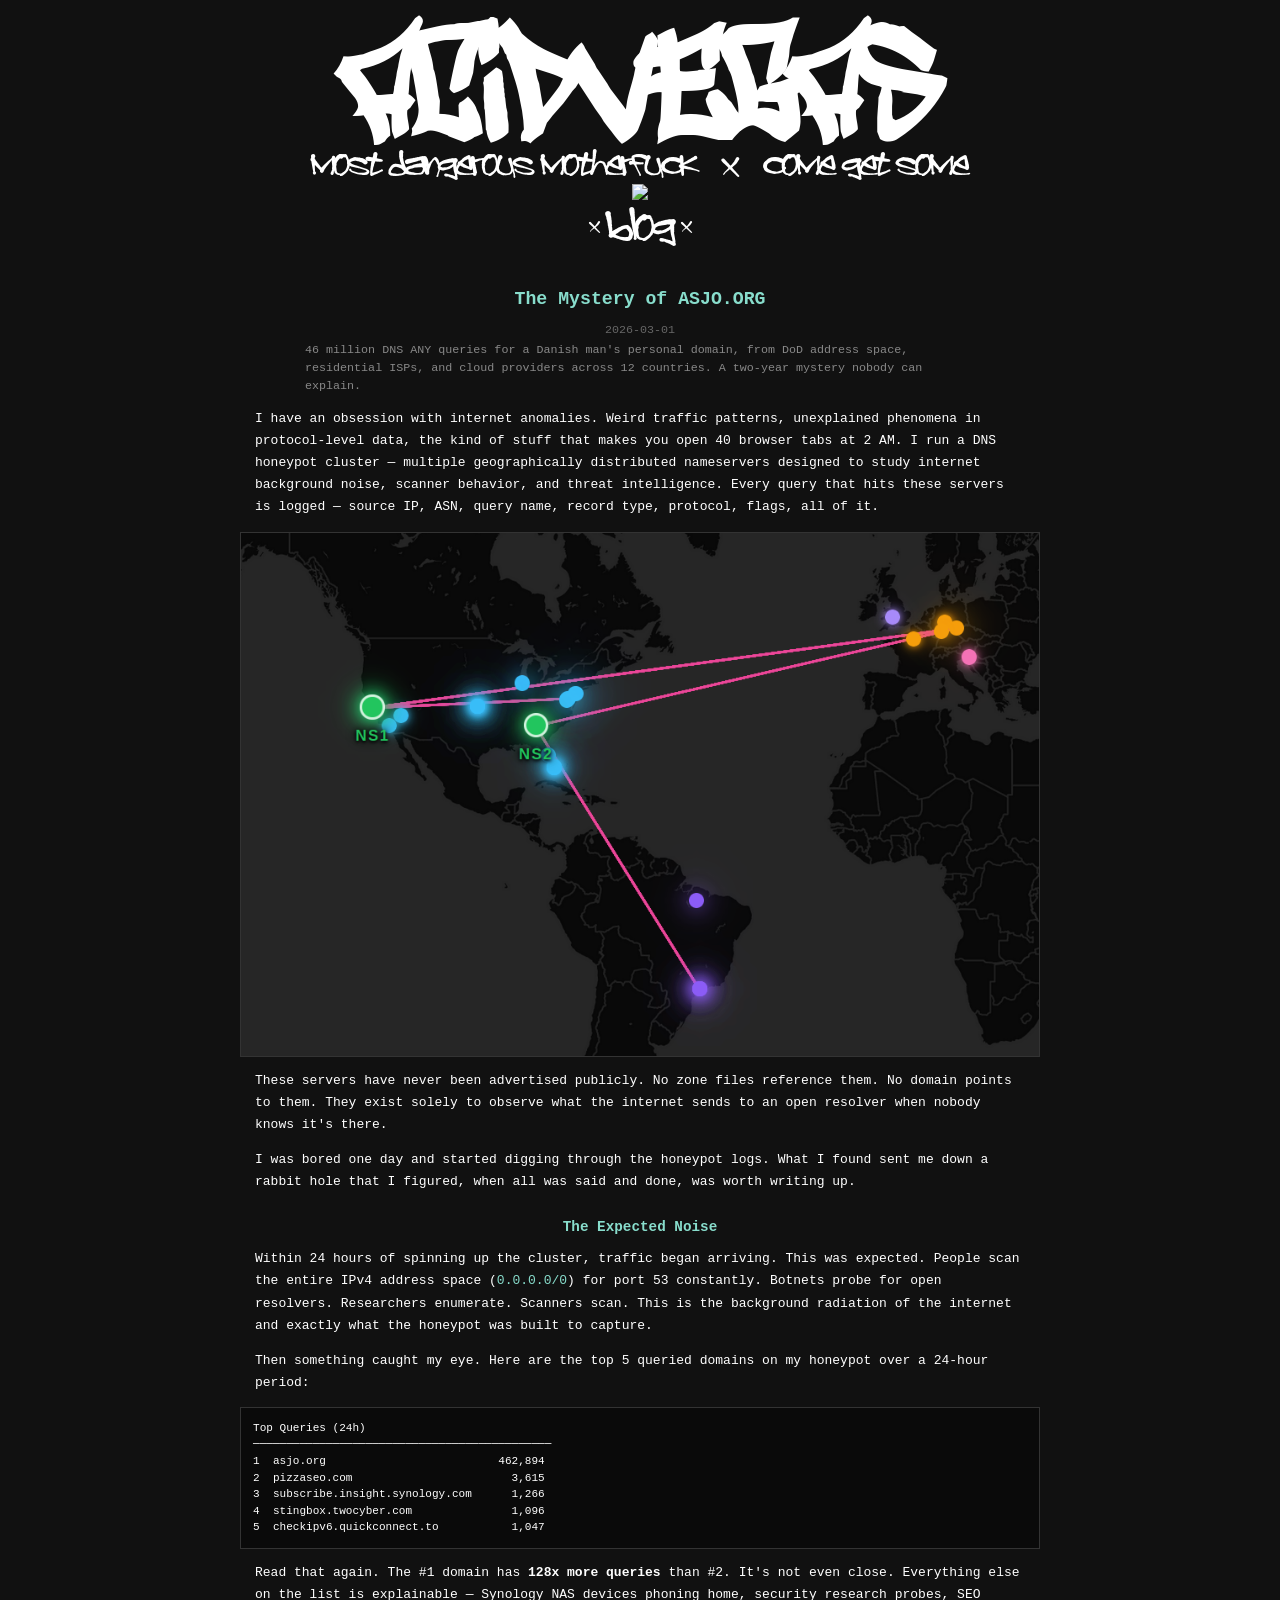
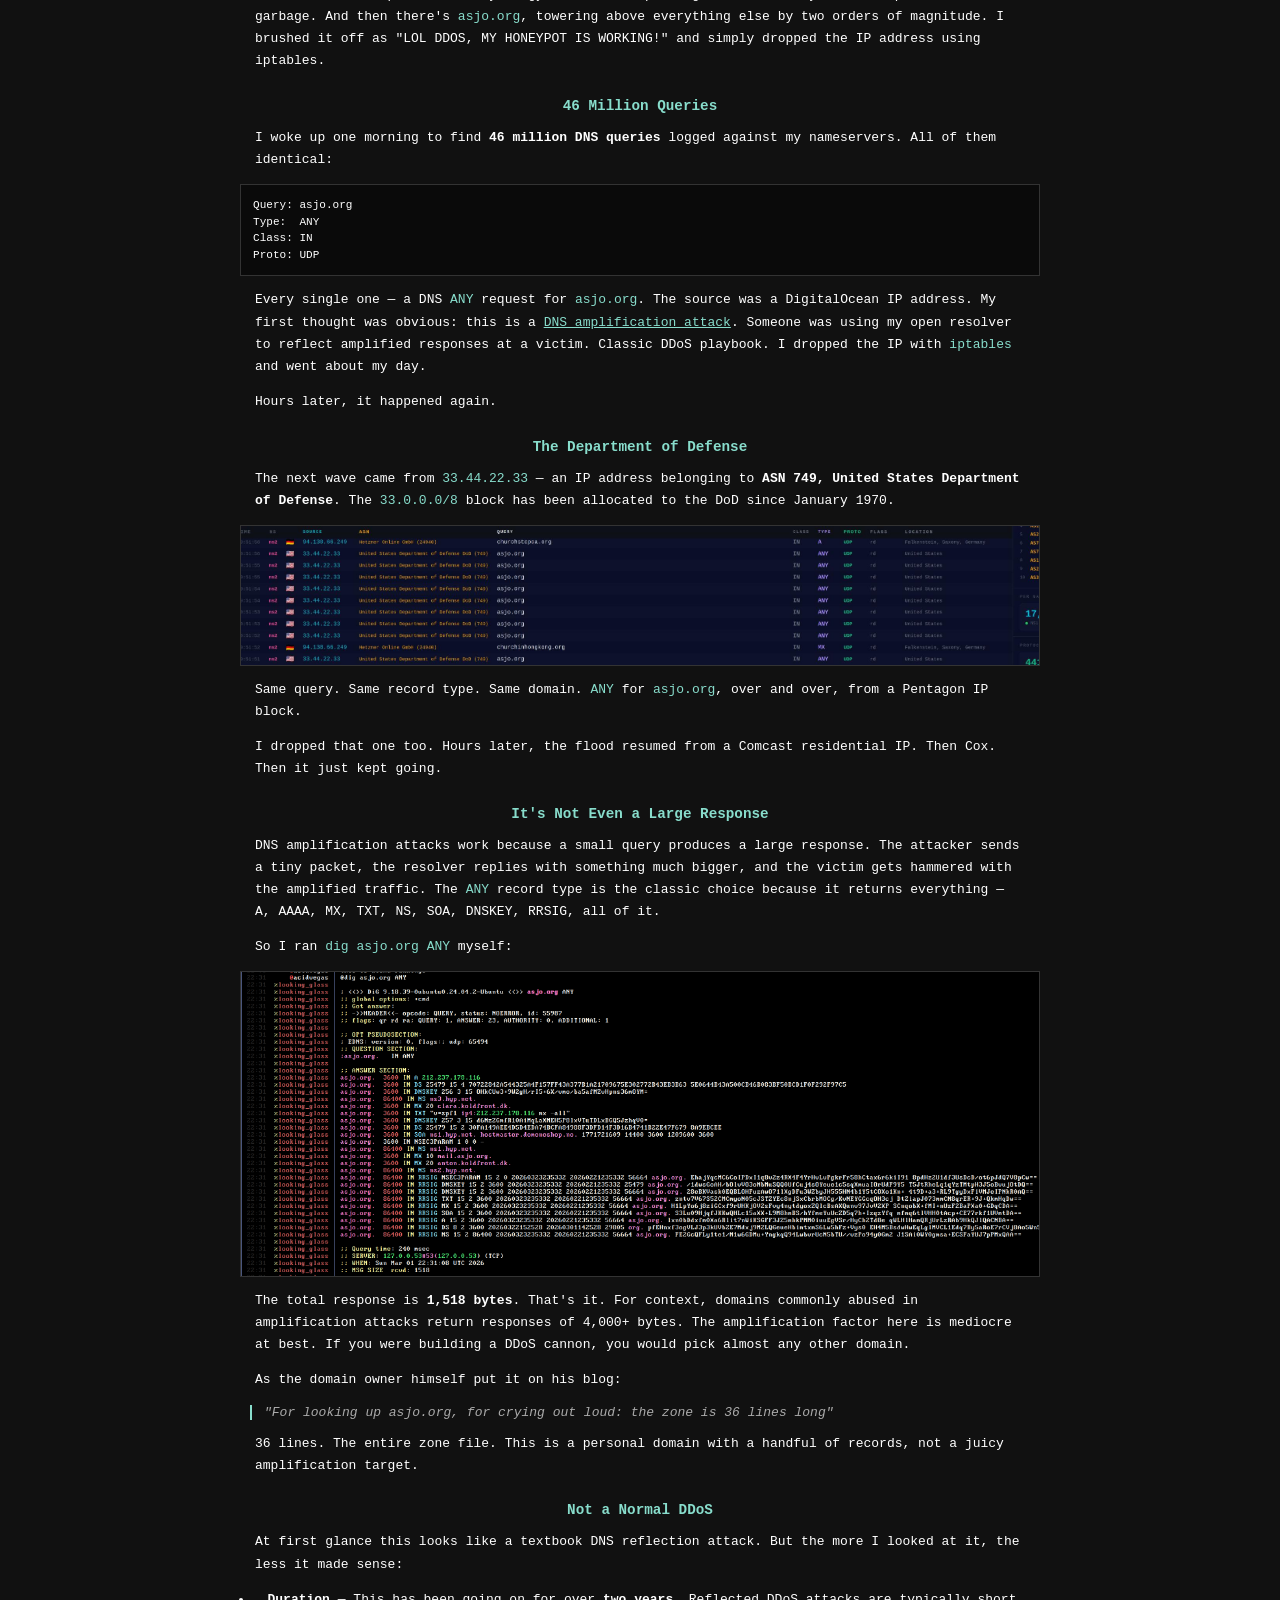
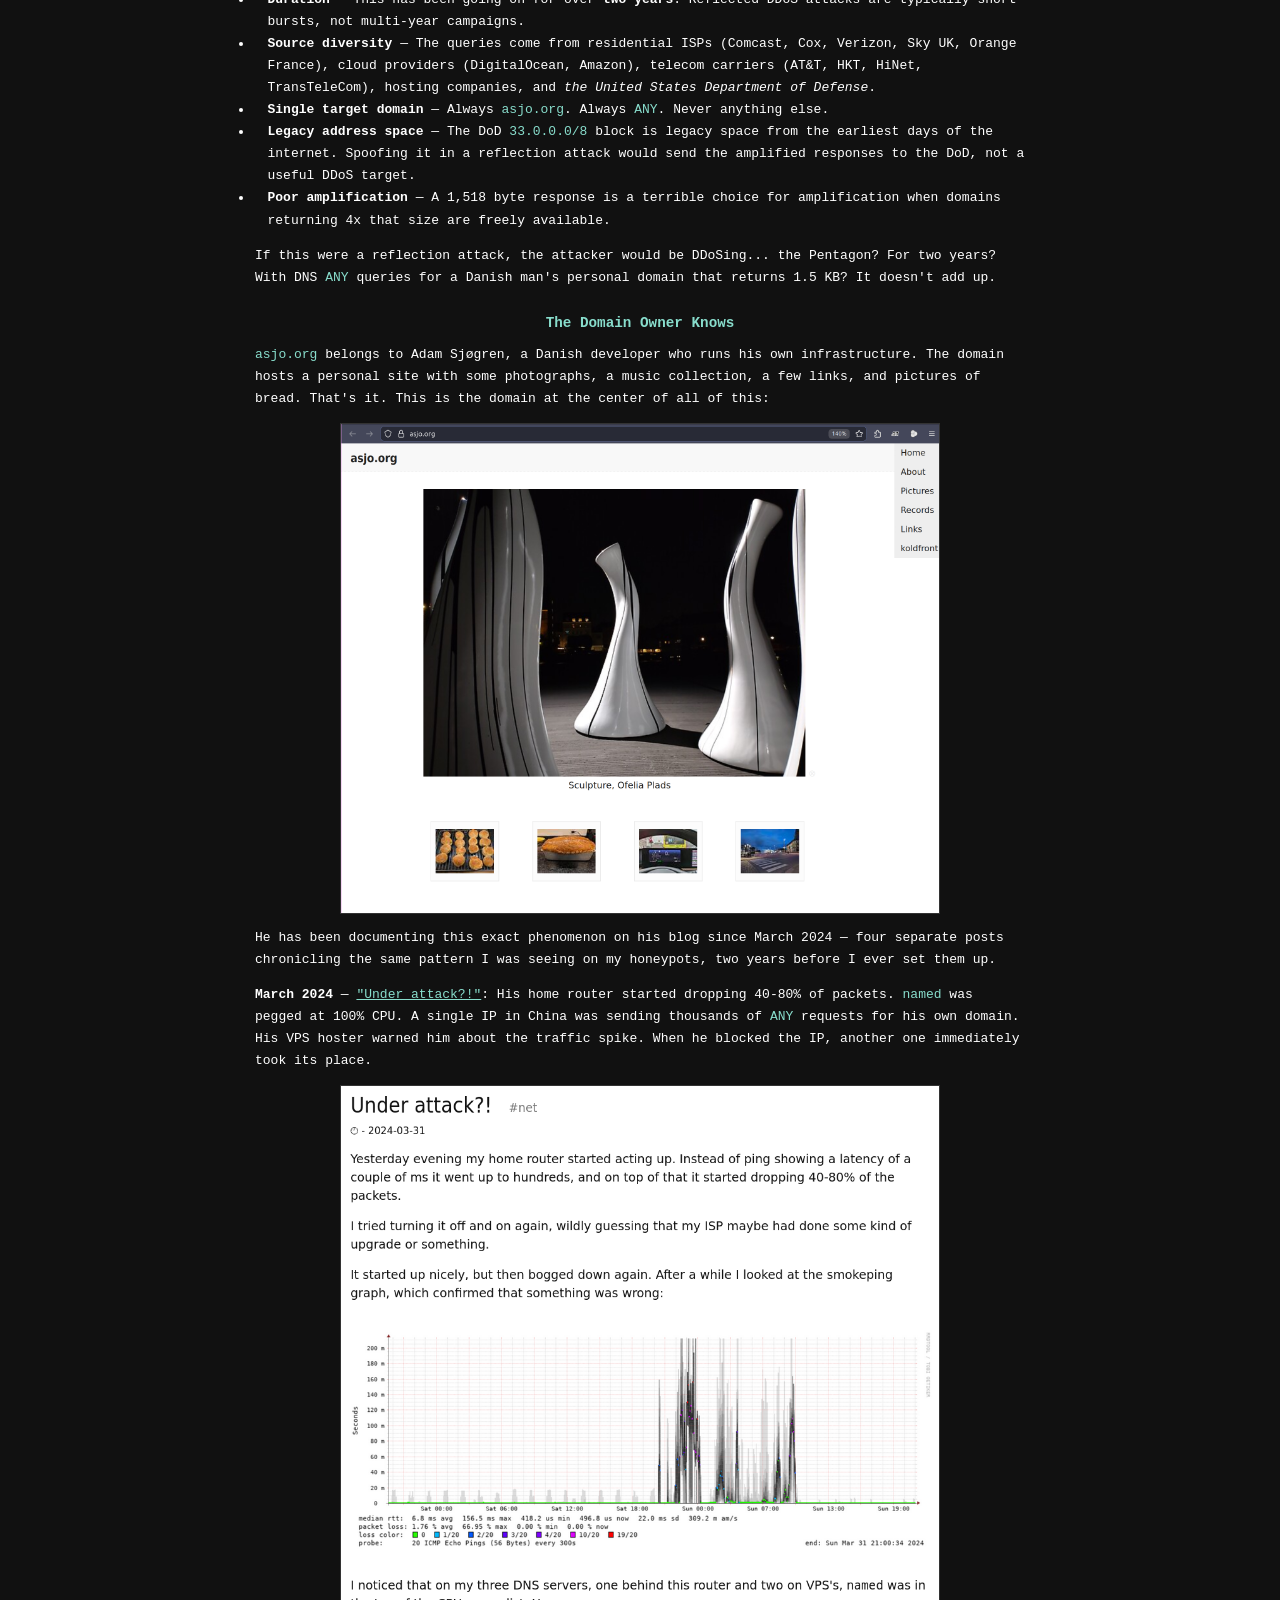
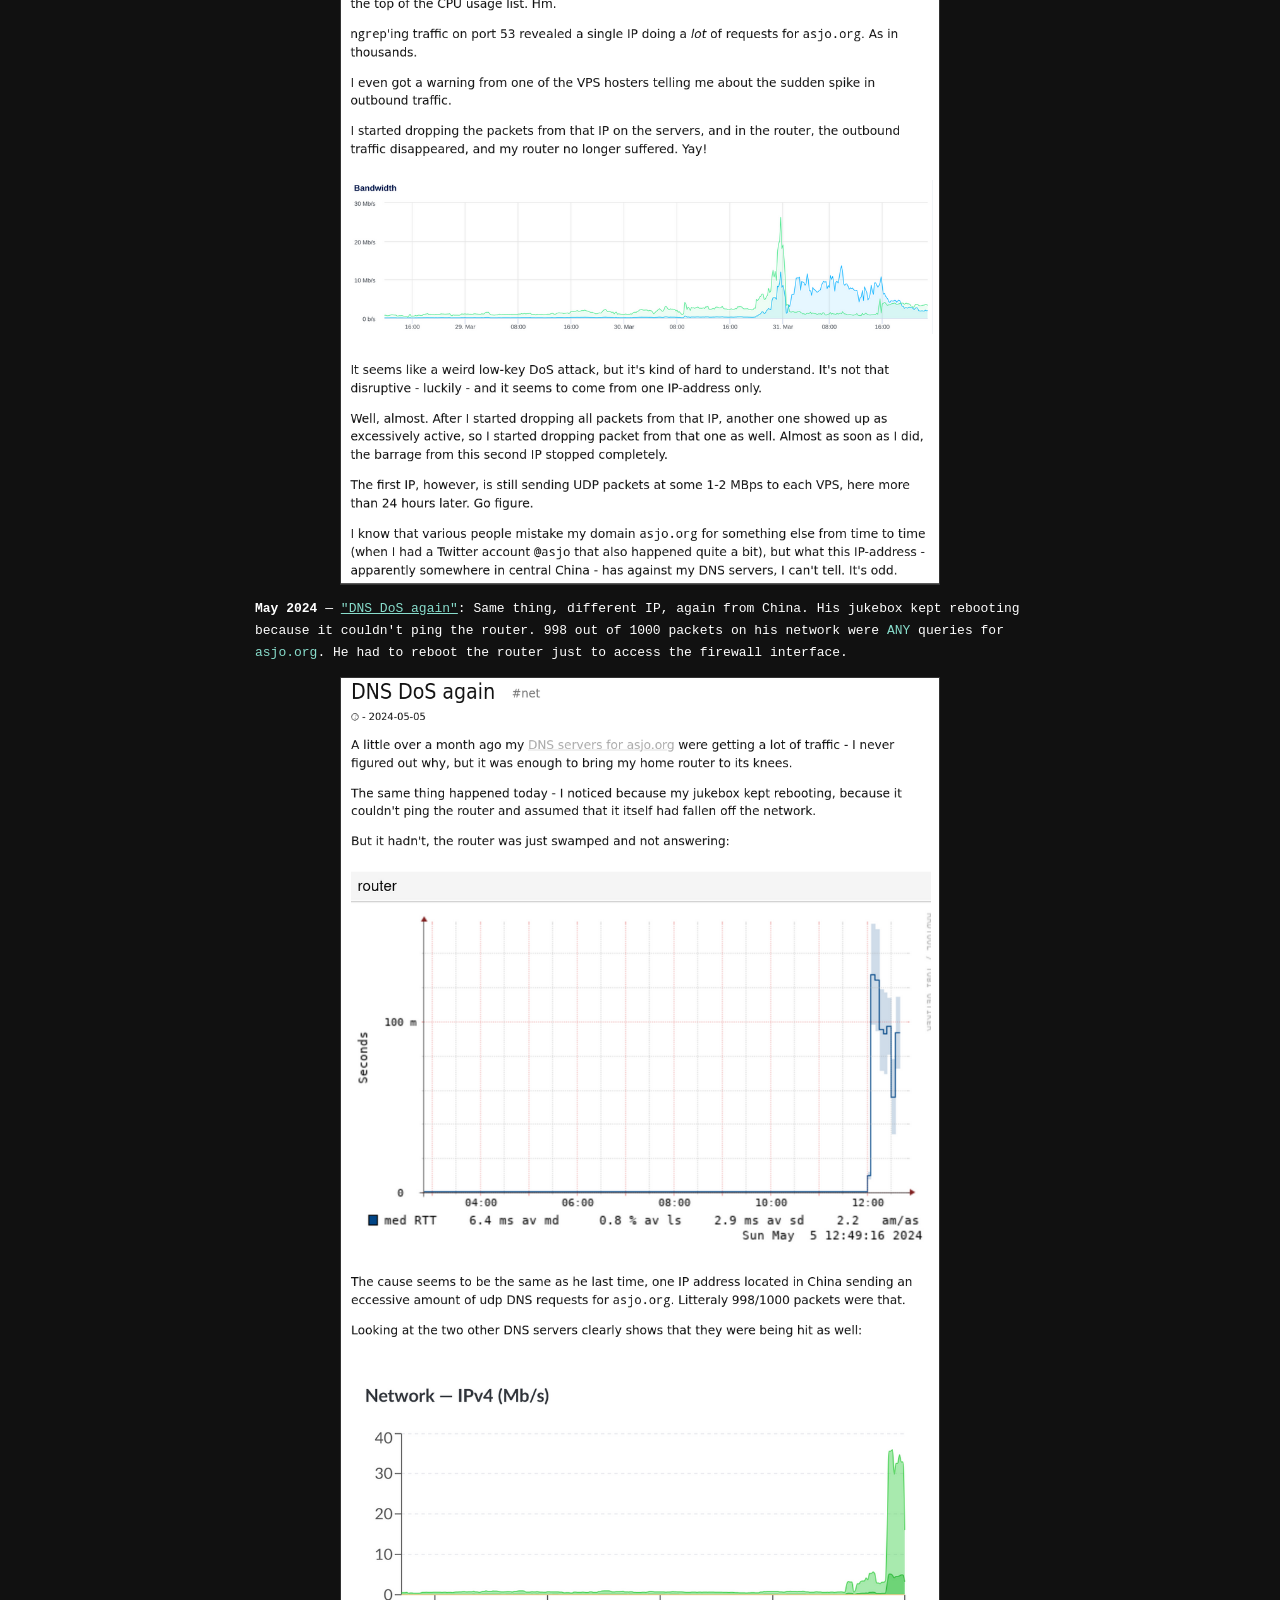
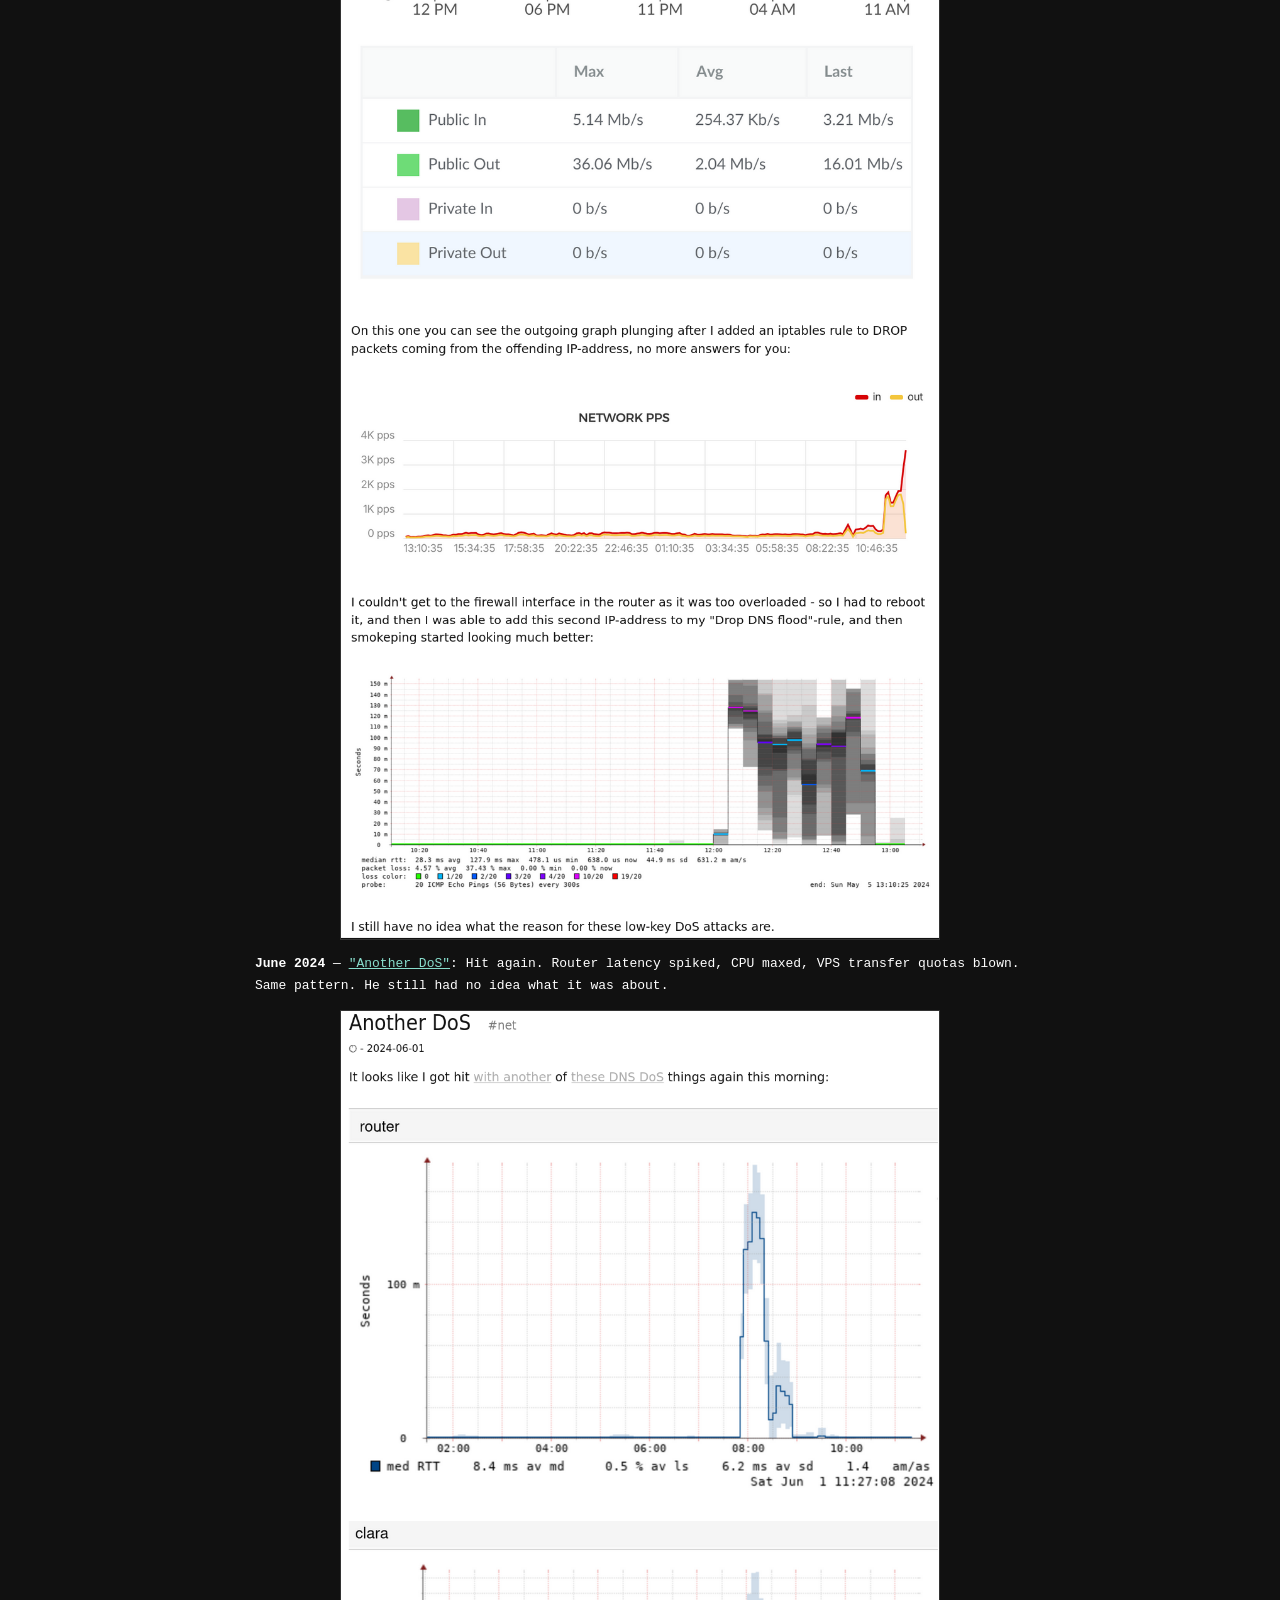
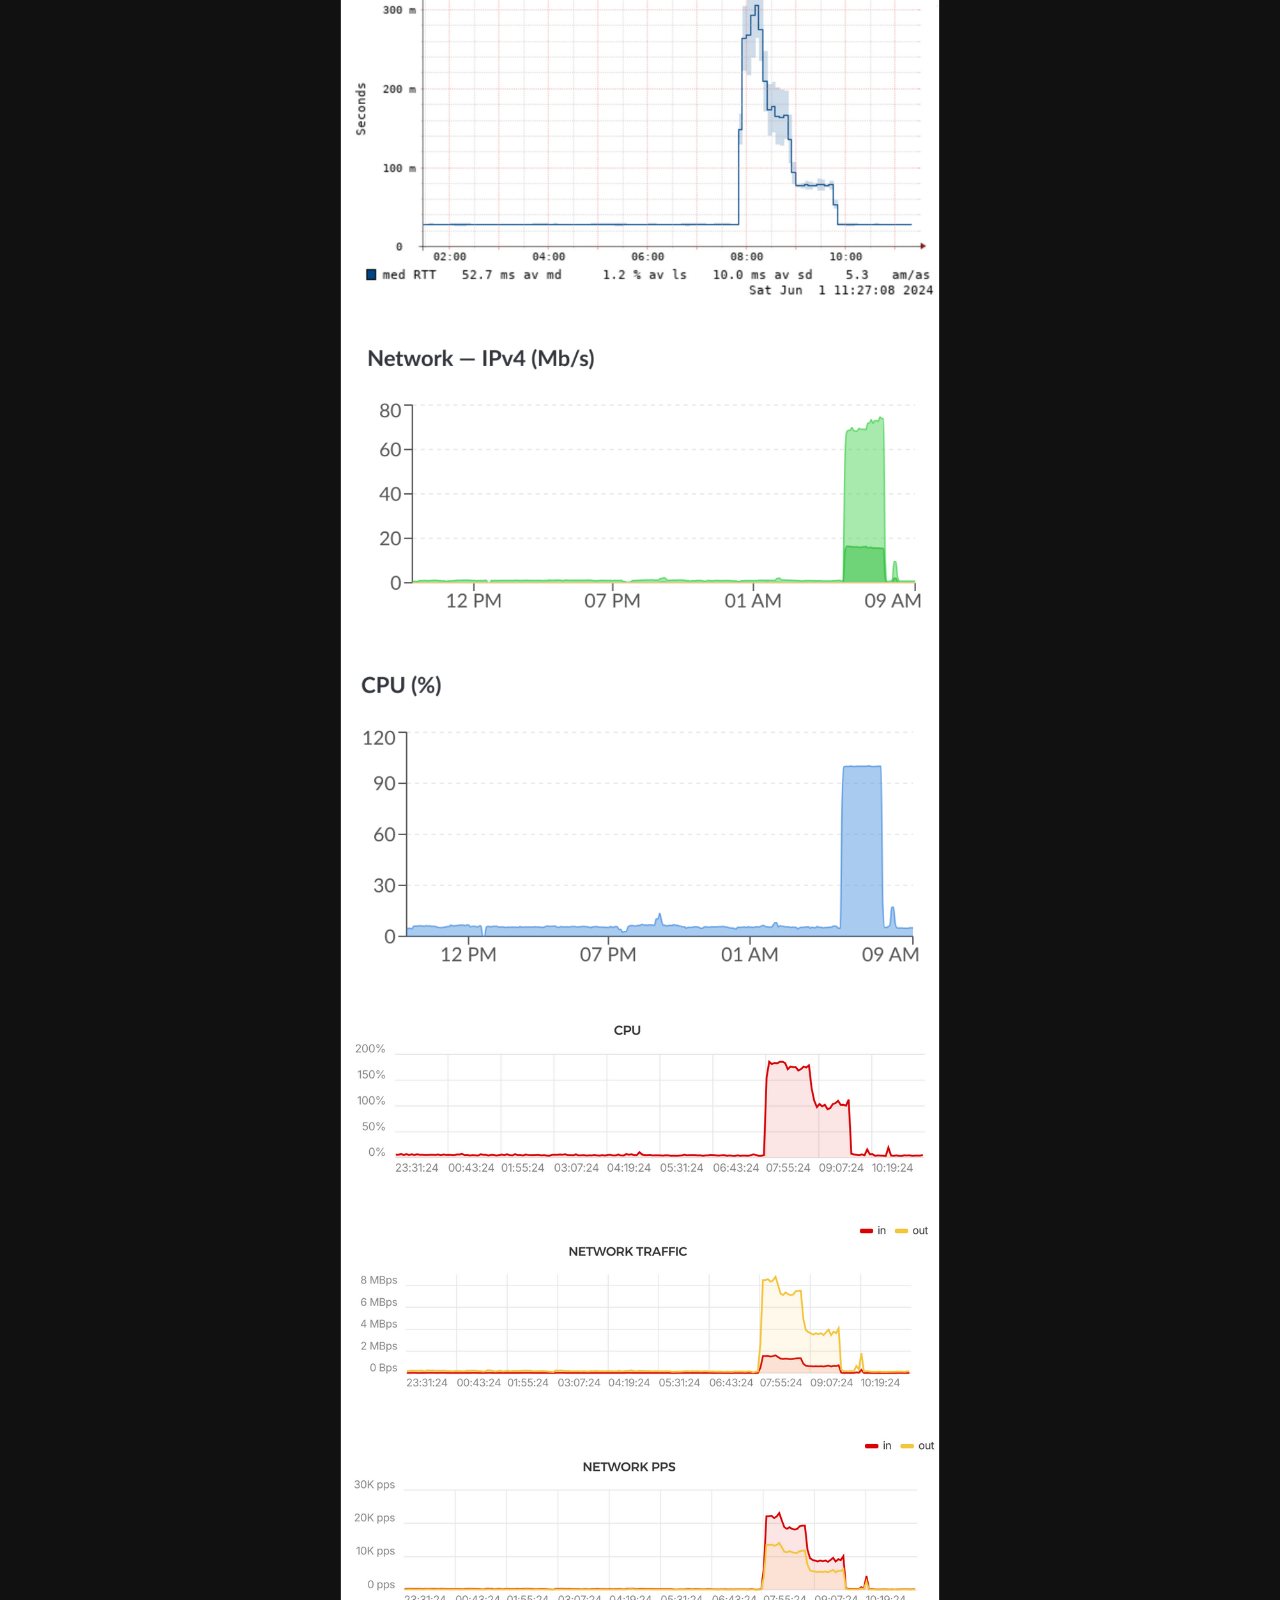
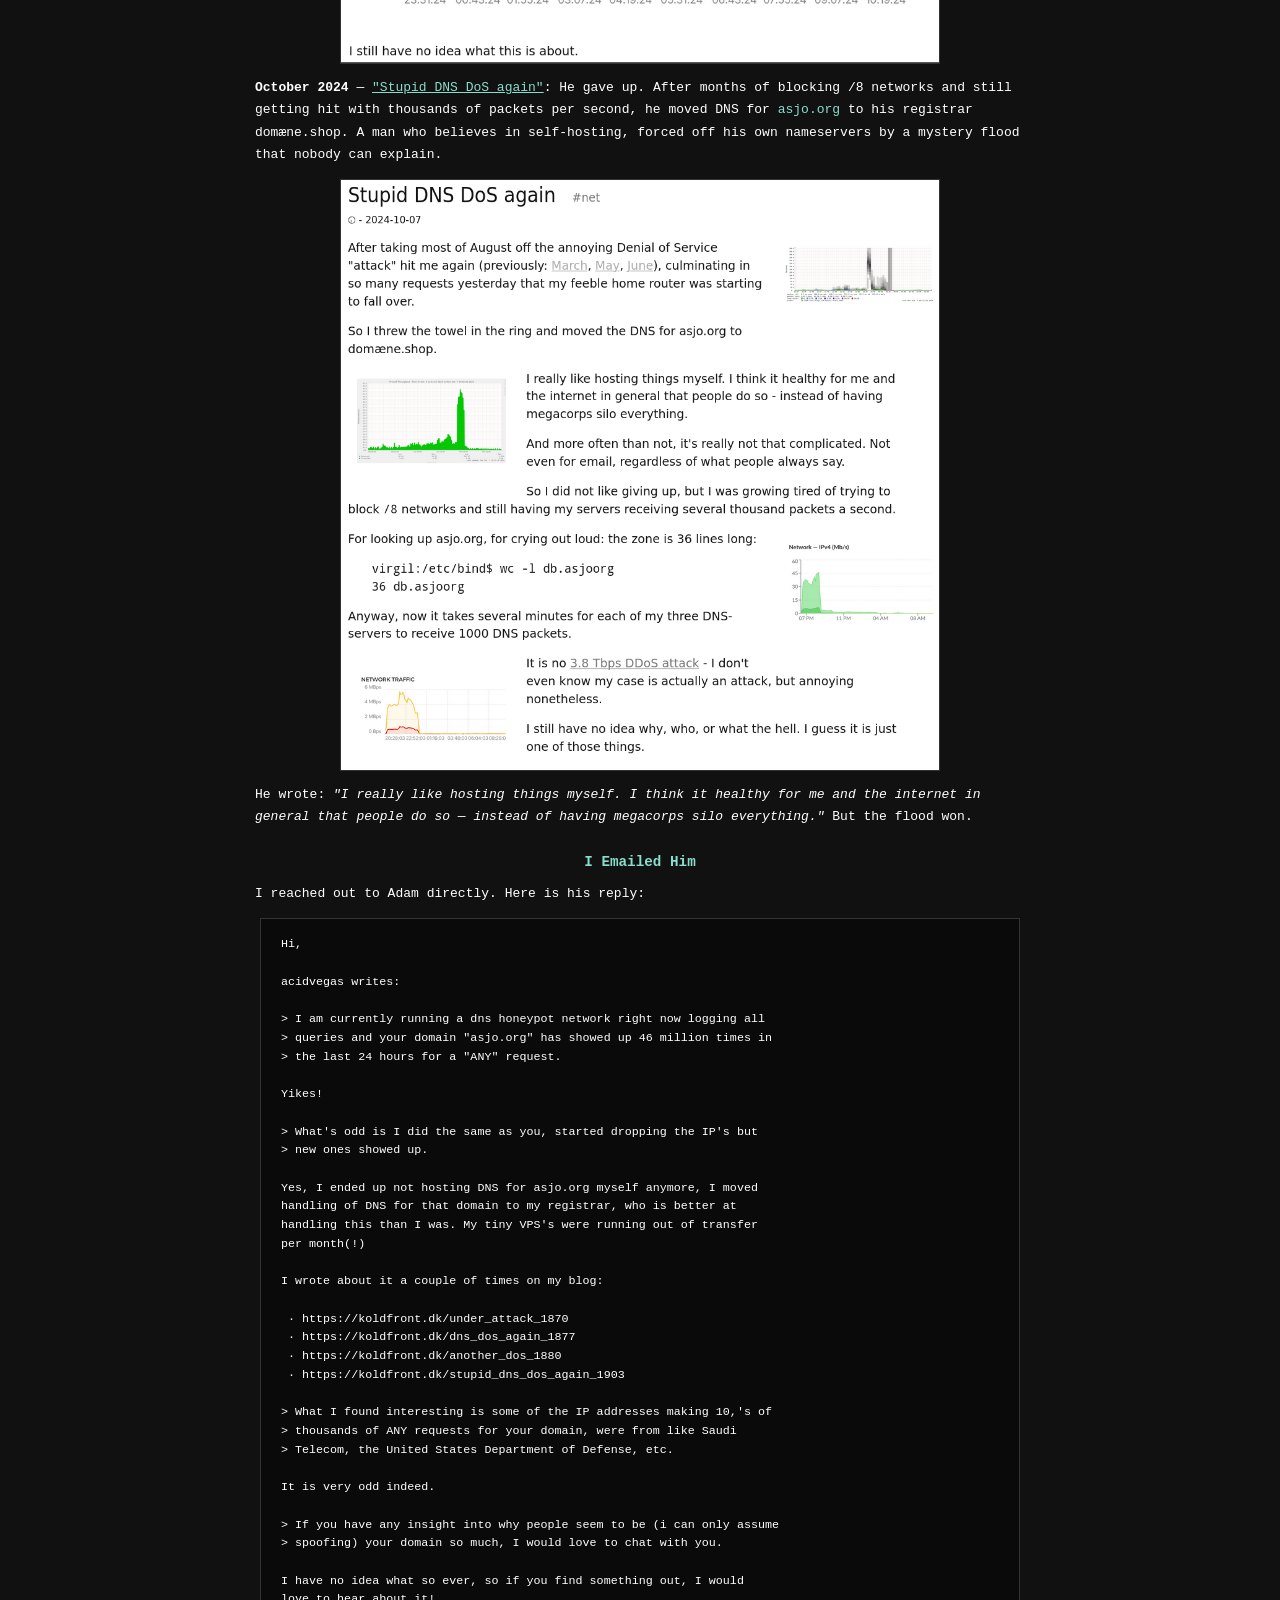
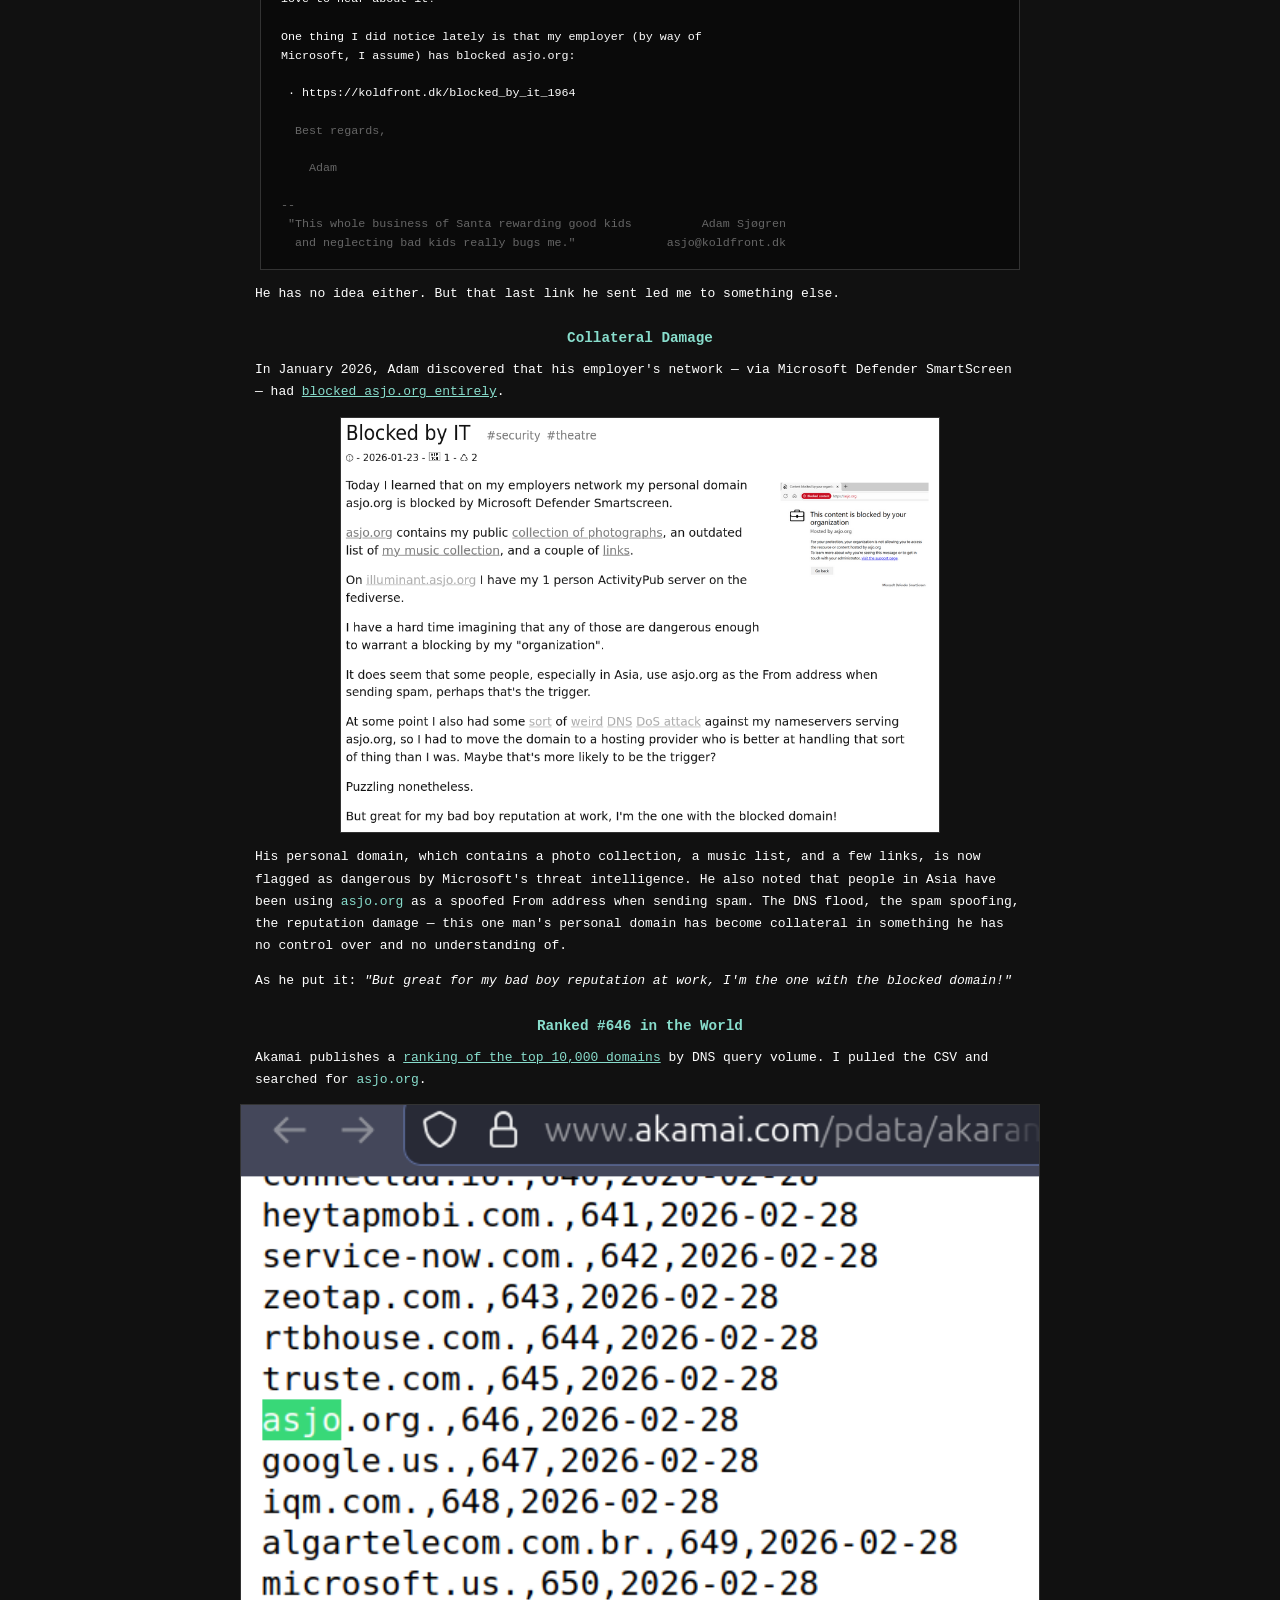
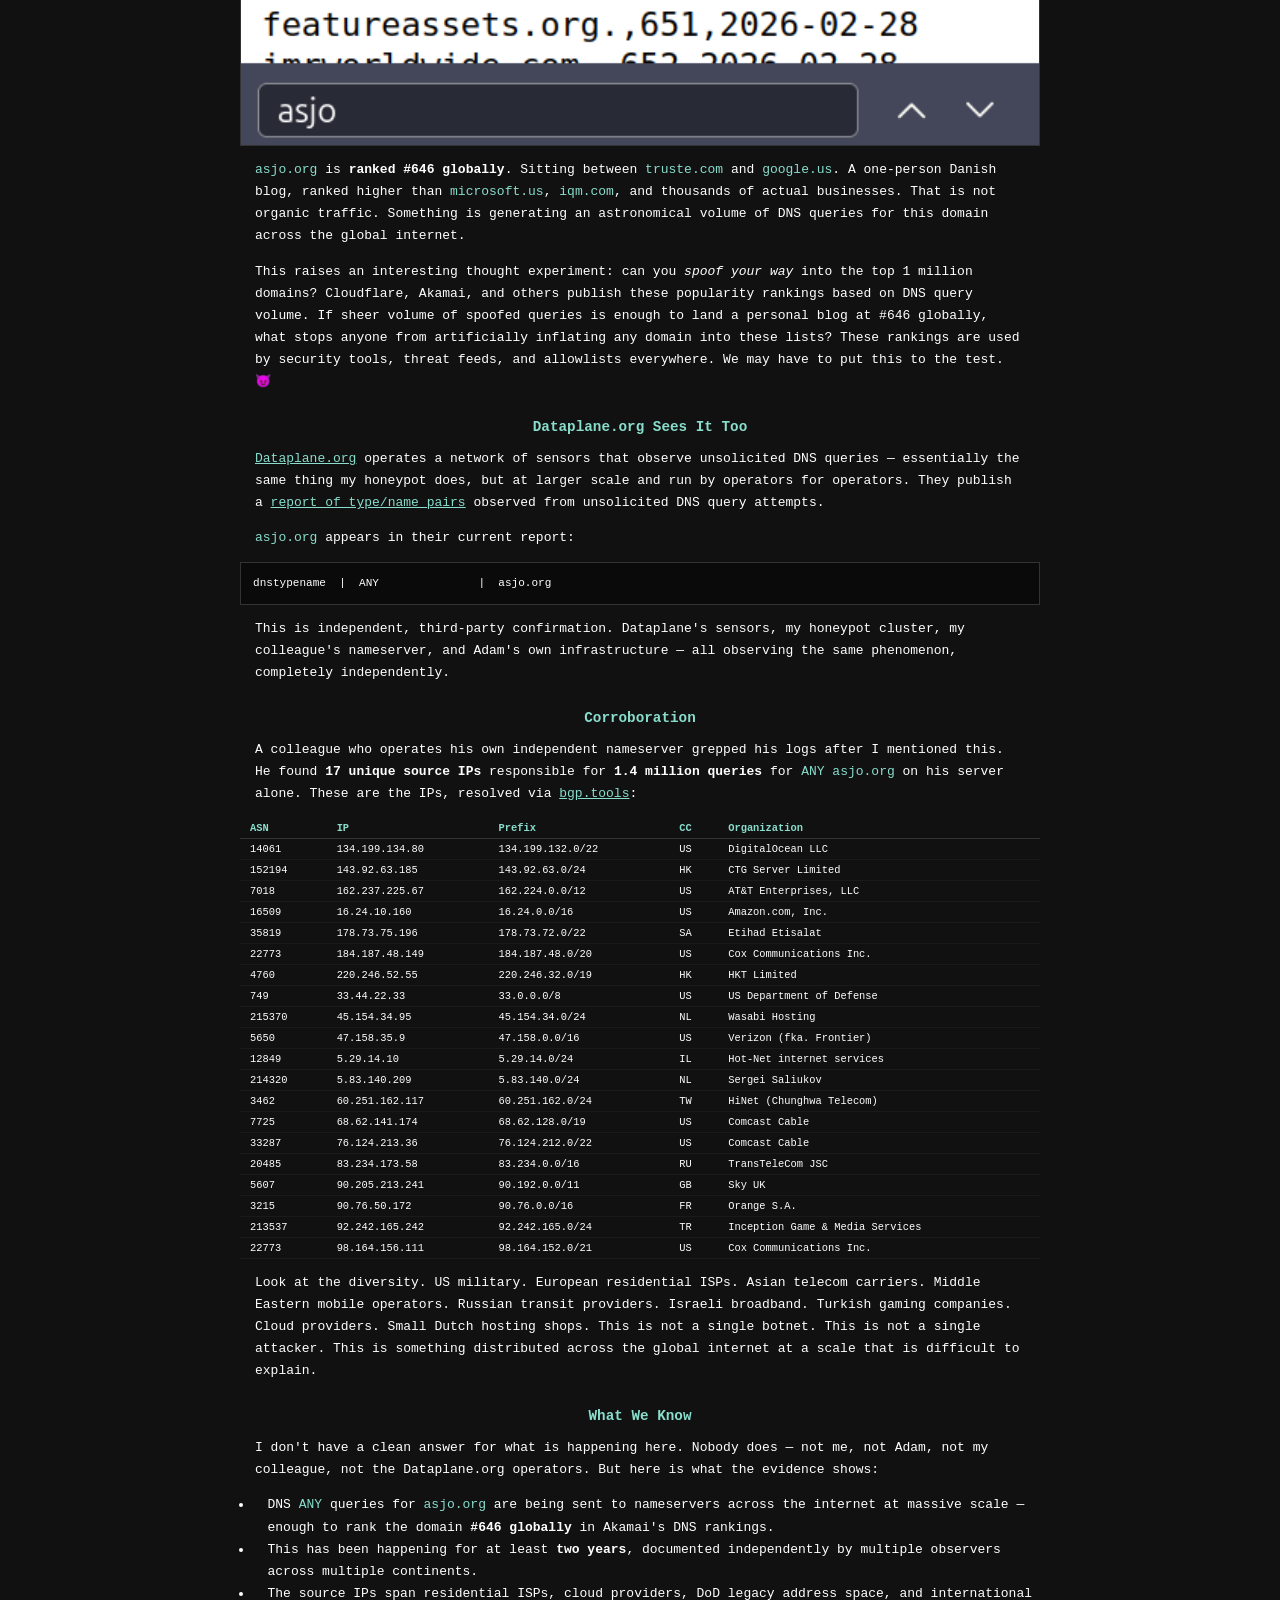
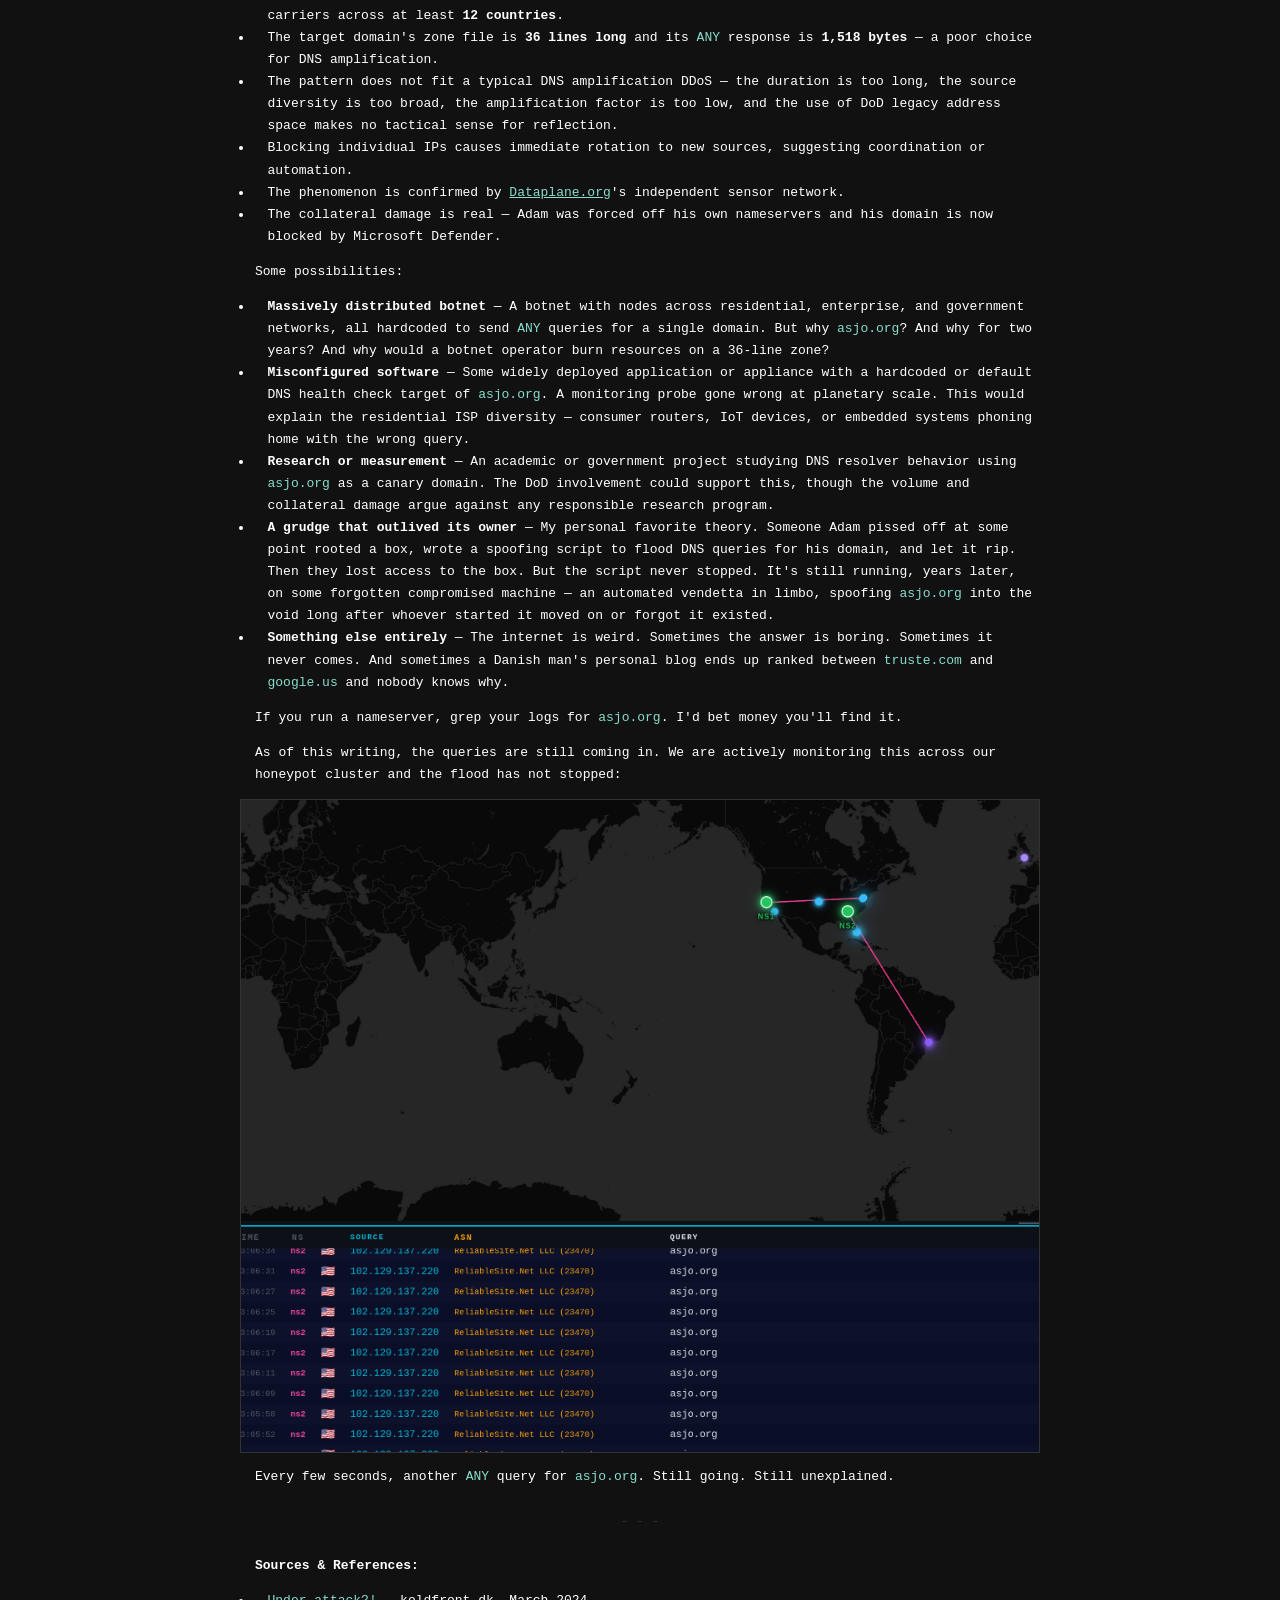
==== blog/the-mystery-of-asjo-org/index.html @ 224916fc "Initial commit" ====
<!doctype html>
<html lang="en">
<meta charset="utf-8">
<link rel="stylesheet" href="../../style.css">
<meta name="viewport" content="width=device-width, initial-scale=1.0">
<meta name="description" content="46 million DNS ANY queries for a Danish man's personal domain, from DoD address space, residential ISPs, and cloud providers across 12 countries. A two-year mystery nobody can explain.">
<meta name="author" content="acidvegas">
<meta name="keywords" content="dns, spoofing, ddos, scanning, honeypot, threat intelligence, asjo.org, dns amplification, department of defense">
<meta property="og:title" content="The Mystery of ASJO.ORG">
<meta property="og:description" content="46 million DNS ANY queries for a Danish man's personal domain, from DoD address space, residential ISPs, and cloud providers across 12 countries.">
<meta property="og:type" content="article">
<meta property="og:url" content="https://acid.vegas/blog/the-mystery-of-asjo-org/">
<meta property="article:published_time" content="2026-03-01">
<meta property="article:tag" content="dns">
<meta property="article:tag" content="spoofing">
<meta property="article:tag" content="ddos">
<meta property="article:tag" content="scanning">
<meta name="twitter:card" content="summary_large_image">
<meta name="twitter:title" content="The Mystery of ASJO.ORG">
<meta name="twitter:description" content="46 million DNS ANY queries for a Danish man's personal domain, from DoD address space, residential ISPs, and cloud providers across 12 countries.">
<meta property="og:image" content="https://acid.vegas/blog/the-mystery-of-asjo-org/header.png">
<meta name="twitter:image" content="https://acid.vegas/blog/the-mystery-of-asjo-org/header.png">
<link rel="alternate" type="application/rss+xml" title="acidvegas blog" href="/blog/feed.xml">
<title>acidvegas x blog - the mystery of asjo.org</title>
<style>
	h1{color:#8dc;font-size:1.4em;margin-top:2em;padding:0 15px;}
	h2{color:#8dc;font-size:1.1em;margin-top:1.8em;padding:0 15px;}
	p,li{line-height:1.7;max-width:800px;margin-left:auto;margin-right:auto;text-align:left;padding-left:15px;padding-right:15px;box-sizing:border-box;}
	ul,ol{max-width:800px;margin-left:auto;margin-right:auto;text-align:left;padding-right:15px;}
	pre{background-color:#0a0a0a;border:1px solid #333;padding:12px;overflow-x:auto;max-width:800px;margin:1em auto;text-align:left;font-size:0.85em;line-height:1.5;box-sizing:border-box;}
	code{color:#8dc;}
	img.screenshot{max-width:800px;width:100%;margin:1em auto;display:block;border:1px solid #333;box-sizing:border-box;}
	img.blog-screenshot{max-width:600px;width:100%;margin:1em auto;display:block;border:1px solid #333;box-sizing:border-box;}
	.date{color:#666;font-size:0.9em;}
	.separator{color:#333;margin:2em 0;}
	blockquote{border-left:2px solid #8dc;padding-left:12px;padding-right:15px;color:#aaa;max-width:780px;margin:1em auto;text-align:left;font-style:italic;box-sizing:border-box;}
	.table-wrap{overflow-x:auto;max-width:100%;margin:1em auto;-webkit-overflow-scrolling:touch;}
	table.ips{border-collapse:collapse;font-size:0.8em;max-width:800px;margin:0 auto;text-align:left;width:100%;}
	table.ips th{color:#8dc;text-align:left;padding:4px 10px;border-bottom:1px solid #333;white-space:nowrap;}
	table.ips td{padding:4px 10px;border-bottom:1px solid #1a1a1a;white-space:nowrap;}
	.email{background-color:#0a0a0a;border:1px solid #333;padding:16px 20px;max-width:760px;margin:1em auto;text-align:left;font-size:0.9em;line-height:1.6;white-space:pre-wrap;word-wrap:break-word;box-sizing:border-box;}
	.email .sig{color:#666;}
	.tags{max-width:800px;margin:1.5em auto;text-align:left;padding:0 15px;box-sizing:border-box;}
	.tags a{display:inline-block;background:#1a1a1a;border:1px solid #333;padding:3px 10px;margin:3px 4px 3px 0;font-size:0.85em;text-decoration:none;color:#8dc;}
	.tags a:hover{border-color:#8dc;}
	@media(max-width:600px){
		h1{font-size:1.2em;padding:0 10px;}
		h2{font-size:1em;padding:0 10px;}
		p,li{padding-left:10px;padding-right:10px;font-size:0.9em;}
		ul,ol{padding-right:10px;}
		pre{font-size:0.75em;padding:8px;margin:1em 5px;}
		blockquote{margin:1em 10px;padding-right:10px;}
		table.ips{font-size:0.7em;}
		table.ips th,table.ips td{padding:3px 6px;}
		.email{padding:12px;font-size:0.8em;margin:1em 5px;}
		.tags{padding:0 10px;}
		img.screenshot,img.blog-screenshot{margin:0.5em 0;}
	}
</style>
<center>
<br><a href="/"><img src="../../i/acidvegas.png" alt="acidvegas"></a>
<br><img src="../../i/mostdangerous.png">
<br><a href="../../hardcore.wav"><img src="../../i/crowdkill.gif"></a>
<table>
	<tr>
		<td><img src="../../i/x.png"></td>
		<td><a href="/blog/"><img src="../../i/blog.png"></a></td>
		<td><img src="../../i/x.png"></td>
	</tr>
</table>

<h1>The Mystery of ASJO.ORG</h1>
<span class="date">2026-03-01</span>
<p style="color:#888;font-size:0.9em;max-width:700px;margin:0.5em auto;line-height:1.5;padding:0 15px;box-sizing:border-box;">46 million DNS ANY queries for a Danish man's personal domain, from DoD address space, residential ISPs, and cloud providers across 12 countries. A two-year mystery nobody can explain.</p>

<p>I have an obsession with internet anomalies. Weird traffic patterns, unexplained phenomena in protocol-level data, the kind of stuff that makes you open 40 browser tabs at 2 AM. I run a DNS honeypot cluster &mdash; multiple geographically distributed nameservers designed to study internet background noise, scanner behavior, and threat intelligence. Every query that hits these servers is logged &mdash; source IP, ASN, query name, record type, protocol, flags, all of it.</p>

<img class="screenshot" src="header.png" alt="DNS honeypot cluster map showing global query sources hitting nameservers">

<p>These servers have never been advertised publicly. No zone files reference them. No domain points to them. They exist solely to observe what the internet sends to an open resolver when nobody knows it's there.</p>

<p>I was bored one day and started digging through the honeypot logs. What I found sent me down a rabbit hole that I figured, when all was said and done, was worth writing up.</p>

<h2>The Expected Noise</h2>

<p>Within 24 hours of spinning up the cluster, traffic began arriving. This was expected. People scan the entire IPv4 address space (<code>0.0.0.0/0</code>) for port 53 constantly. Botnets probe for open resolvers. Researchers enumerate. Scanners scan. This is the background radiation of the internet and exactly what the honeypot was built to capture.</p>

<p>Then something caught my eye. Here are the top 5 queried domains on my honeypot over a 24-hour period:</p>

<pre>Top Queries (24h)
─────────────────────────────────────────────
1  asjo.org                          462,894
2  pizzaseo.com                        3,615
3  subscribe.insight.synology.com      1,266
4  stingbox.twocyber.com               1,096
5  checkipv6.quickconnect.to           1,047</pre>

<p>Read that again. The #1 domain has <b>128x more queries</b> than #2. It's not even close. Everything else on the list is explainable &mdash; Synology NAS devices phoning home, security research probes, SEO garbage. And then there's <code>asjo.org</code>, towering above everything else by two orders of magnitude. I brushed it off as "LOL DDOS, MY HONEYPOT IS WORKING!" and simply dropped the IP address using iptables.</p>

<h2>46 Million Queries</h2>

<p>I woke up one morning to find <b>46 million DNS queries</b> logged against my nameservers. All of them identical:</p>

<pre>Query: asjo.org
Type:  ANY
Class: IN
Proto: UDP</pre>

<p>Every single one &mdash; a DNS <code>ANY</code> request for <code>asjo.org</code>. The source was a DigitalOcean IP address. My first thought was obvious: this is a <a href="https://www.cloudflare.com/learning/ddos/dns-amplification-ddos-attack/">DNS amplification attack</a>. Someone was using my open resolver to reflect amplified responses at a victim. Classic DDoS playbook. I dropped the IP with <code>iptables</code> and went about my day.</p>

<p>Hours later, it happened again.</p>

<h2>The Department of Defense</h2>

<p>The next wave came from <code>33.44.22.33</code> &mdash; an IP address belonging to <b>ASN 749, United States Department of Defense</b>. The <code>33.0.0.0/8</code> block has been allocated to the DoD since January 1970.</p>

<img class="screenshot" src="asjo-dod.png" alt="DNS honeypot logs showing DoD IP 33.44.22.33 flooding ANY queries for asjo.org">

<p>Same query. Same record type. Same domain. <code>ANY</code> for <code>asjo.org</code>, over and over, from a Pentagon IP block.</p>

<p>I dropped that one too. Hours later, the flood resumed from a Comcast residential IP. Then Cox. Then it just kept going.</p>

<h2>It's Not Even a Large Response</h2>

<p>DNS amplification attacks work because a small query produces a large response. The attacker sends a tiny packet, the resolver replies with something much bigger, and the victim gets hammered with the amplified traffic. The <code>ANY</code> record type is the classic choice because it returns everything &mdash; A, AAAA, MX, TXT, NS, SOA, DNSKEY, RRSIG, all of it.</p>

<p>So I ran <code>dig asjo.org ANY</code> myself:</p>

<img class="screenshot" src="asjo-dig-any.png" alt="Output of dig asjo.org ANY showing a 1518 byte response">

<p>The total response is <b>1,518 bytes</b>. That's it. For context, domains commonly abused in amplification attacks return responses of 4,000+ bytes. The amplification factor here is mediocre at best. If you were building a DDoS cannon, you would pick almost any other domain.</p>

<p>As the domain owner himself put it on his blog:</p>

<blockquote>"For looking up asjo.org, for crying out loud: the zone is 36 lines long"</blockquote>

<p>36 lines. The entire zone file. This is a personal domain with a handful of records, not a juicy amplification target.</p>

<h2>Not a Normal DDoS</h2>

<p>At first glance this looks like a textbook DNS reflection attack. But the more I looked at it, the less it made sense:</p>

<ul>
	<li><b>Duration</b> &mdash; This has been going on for over <b>two years</b>. Reflected DDoS attacks are typically short bursts, not multi-year campaigns.</li>
	<li><b>Source diversity</b> &mdash; The queries come from residential ISPs (Comcast, Cox, Verizon, Sky UK, Orange France), cloud providers (DigitalOcean, Amazon), telecom carriers (AT&amp;T, HKT, HiNet, TransTeleCom), hosting companies, and <i>the United States Department of Defense</i>.</li>
	<li><b>Single target domain</b> &mdash; Always <code>asjo.org</code>. Always <code>ANY</code>. Never anything else.</li>
	<li><b>Legacy address space</b> &mdash; The DoD <code>33.0.0.0/8</code> block is legacy space from the earliest days of the internet. Spoofing it in a reflection attack would send the amplified responses to the DoD, not a useful DDoS target.</li>
	<li><b>Poor amplification</b> &mdash; A 1,518 byte response is a terrible choice for amplification when domains returning 4x that size are freely available.</li>
</ul>

<p>If this were a reflection attack, the attacker would be DDoSing... the Pentagon? For two years? With DNS <code>ANY</code> queries for a Danish man's personal domain that returns 1.5 KB? It doesn't add up.</p>

<h2>The Domain Owner Knows</h2>

<p><code>asjo.org</code> belongs to Adam Sj&oslash;gren, a Danish developer who runs his own infrastructure. The domain hosts a personal site with some photographs, a music collection, a few links, and pictures of bread. That's it. This is the domain at the center of all of this:</p>

<img class="blog-screenshot" src="asjo.png" alt="asjo.org - a personal website with sculptures, bread photos, and links">

<p>He has been documenting this exact phenomenon on his blog since March 2024 &mdash; four separate posts chronicling the same pattern I was seeing on my honeypots, two years before I ever set them up.</p>

<p><b>March 2024</b> &mdash; <a href="https://koldfront.dk/under_attack_1870">"Under attack?!"</a>: His home router started dropping 40-80% of packets. <code>named</code> was pegged at 100% CPU. A single IP in China was sending thousands of <code>ANY</code> requests for his own domain. His VPS hoster warned him about the traffic spike. When he blocked the IP, another one immediately took its place.</p>

<img class="blog-screenshot" src="asjo-blog-1.png" alt="koldfront.dk - Under attack?! blog post showing smokeping graphs and bandwidth spikes">

<p><b>May 2024</b> &mdash; <a href="https://koldfront.dk/dns_dos_again_1877">"DNS DoS again"</a>: Same thing, different IP, again from China. His jukebox kept rebooting because it couldn't ping the router. 998 out of 1000 packets on his network were <code>ANY</code> queries for <code>asjo.org</code>. He had to reboot the router just to access the firewall interface.</p>

<img class="blog-screenshot" src="asjo-blog-2.png" alt="koldfront.dk - DNS DoS again blog post showing network traffic graphs and iptables drops">

<p><b>June 2024</b> &mdash; <a href="https://koldfront.dk/another_dos_1880">"Another DoS"</a>: Hit again. Router latency spiked, CPU maxed, VPS transfer quotas blown. Same pattern. He still had no idea what it was about.</p>

<img class="blog-screenshot" src="asjo-blog-3.png" alt="koldfront.dk - Another DoS blog post showing router and network impact graphs">

<p><b>October 2024</b> &mdash; <a href="https://koldfront.dk/stupid_dns_dos_again_1903">"Stupid DNS DoS again"</a>: He gave up. After months of blocking /8 networks and still getting hit with thousands of packets per second, he moved DNS for <code>asjo.org</code> to his registrar dom&aelig;ne.shop. A man who believes in self-hosting, forced off his own nameservers by a mystery flood that nobody can explain.</p>

<img class="blog-screenshot" src="asjo-blog-4.png" alt="koldfront.dk - Stupid DNS DoS again blog post, showing zone is only 36 lines">

<p>He wrote: <i>"I really like hosting things myself. I think it healthy for me and the internet in general that people do so &mdash; instead of having megacorps silo everything."</i> But the flood won.</p>

<h2>I Emailed Him</h2>

<p>I reached out to Adam directly. Here is his reply:</p>

<div class="email">Hi,

acidvegas writes:

&gt; I am currently running a dns honeypot network right now logging all
&gt; queries and your domain "asjo.org" has showed up 46 million times in
&gt; the last 24 hours for a "ANY" request.

Yikes!

&gt; What's odd is I did the same as you, started dropping the IP's but
&gt; new ones showed up.

Yes, I ended up not hosting DNS for asjo.org myself anymore, I moved
handling of DNS for that domain to my registrar, who is better at
handling this than I was. My tiny VPS's were running out of transfer
per month(!)

I wrote about it a couple of times on my blog:

 &middot; https://koldfront.dk/under_attack_1870
 &middot; https://koldfront.dk/dns_dos_again_1877
 &middot; https://koldfront.dk/another_dos_1880
 &middot; https://koldfront.dk/stupid_dns_dos_again_1903

&gt; What I found interesting is some of the IP addresses making 10,'s of
&gt; thousands of ANY requests for your domain, were from like Saudi
&gt; Telecom, the United States Department of Defense, etc.

It is very odd indeed.

&gt; If you have any insight into why people seem to be (i can only assume
&gt; spoofing) your domain so much, I would love to chat with you.

I have no idea what so ever, so if you find something out, I would
love to hear about it!

One thing I did notice lately is that my employer (by way of
Microsoft, I assume) has blocked asjo.org:

 &middot; https://koldfront.dk/blocked_by_it_1964

<span class="sig">  Best regards,

    Adam

-- 
 "This whole business of Santa rewarding good kids          Adam Sjøgren
  and neglecting bad kids really bugs me."             asjo@koldfront.dk</span></div>

<p>He has no idea either. But that last link he sent led me to something else.</p>

<h2>Collateral Damage</h2>

<p>In January 2026, Adam discovered that his employer's network &mdash; via Microsoft Defender SmartScreen &mdash; had <a href="https://koldfront.dk/blocked_by_it_1964">blocked asjo.org entirely</a>.</p>

<img class="blog-screenshot" src="asjo-blog-blocked.png" alt="koldfront.dk - Blocked by IT blog post showing Microsoft Defender blocking asjo.org">

<p>His personal domain, which contains a photo collection, a music list, and a few links, is now flagged as dangerous by Microsoft's threat intelligence. He also noted that people in Asia have been using <code>asjo.org</code> as a spoofed From address when sending spam. The DNS flood, the spam spoofing, the reputation damage &mdash; this one man's personal domain has become collateral in something he has no control over and no understanding of.</p>

<p>As he put it: <i>"But great for my bad boy reputation at work, I'm the one with the blocked domain!"</i></p>

<h2>Ranked #646 in the World</h2>

<p>Akamai publishes a <a href="https://www.akamai.com/internet-station/cyber-attacks/attack-tools/akamai-dns-traffic">ranking of the top 10,000 domains</a> by DNS query volume. I pulled the CSV and searched for <code>asjo.org</code>.</p>

<img class="screenshot" src="asjo-akamai.png" alt="Akamai top 10K domains CSV showing asjo.org ranked #646">

<p><code>asjo.org</code> is <b>ranked #646 globally</b>. Sitting between <code>truste.com</code> and <code>google.us</code>. A one-person Danish blog, ranked higher than <code>microsoft.us</code>, <code>iqm.com</code>, and thousands of actual businesses. That is not organic traffic. Something is generating an astronomical volume of DNS queries for this domain across the global internet.</p>

<p>This raises an interesting thought experiment: can you <i>spoof your way</i> into the top 1 million domains? Cloudflare, Akamai, and others publish these popularity rankings based on DNS query volume. If sheer volume of spoofed queries is enough to land a personal blog at #646 globally, what stops anyone from artificially inflating any domain into these lists? These rankings are used by security tools, threat feeds, and allowlists everywhere. We may have to put this to the test. &#128520;</p>

<h2>Dataplane.org Sees It Too</h2>

<p><a href="https://dataplane.org">Dataplane.org</a> operates a network of sensors that observe unsolicited DNS queries &mdash; essentially the same thing my honeypot does, but at larger scale and run by operators for operators. They publish a <a href="https://dataplane.org/signals/dnstypename.txt">report of type/name pairs</a> observed from unsolicited DNS query attempts.</p>

<p><code>asjo.org</code> appears in their current report:</p>

<pre>dnstypename  |  ANY               |  asjo.org</pre>

<p>This is independent, third-party confirmation. Dataplane's sensors, my honeypot cluster, my colleague's nameserver, and Adam's own infrastructure &mdash; all observing the same phenomenon, completely independently.</p>

<h2>Corroboration</h2>

<p>A colleague who operates his own independent nameserver grepped his logs after I mentioned this. He found <b>17 unique source IPs</b> responsible for <b>1.4 million queries</b> for <code>ANY asjo.org</code> on his server alone. These are the IPs, resolved via <a href="https://bgp.tools">bgp.tools</a>:</p>

<div class="table-wrap">
<table class="ips">
	<tr><th>ASN</th><th>IP</th><th>Prefix</th><th>CC</th><th>Organization</th></tr>
	<tr><td>14061</td><td>134.199.134.80</td><td>134.199.132.0/22</td><td>US</td><td>DigitalOcean LLC</td></tr>
	<tr><td>152194</td><td>143.92.63.185</td><td>143.92.63.0/24</td><td>HK</td><td>CTG Server Limited</td></tr>
	<tr><td>7018</td><td>162.237.225.67</td><td>162.224.0.0/12</td><td>US</td><td>AT&amp;T Enterprises, LLC</td></tr>
	<tr><td>16509</td><td>16.24.10.160</td><td>16.24.0.0/16</td><td>US</td><td>Amazon.com, Inc.</td></tr>
	<tr><td>35819</td><td>178.73.75.196</td><td>178.73.72.0/22</td><td>SA</td><td>Etihad Etisalat</td></tr>
	<tr><td>22773</td><td>184.187.48.149</td><td>184.187.48.0/20</td><td>US</td><td>Cox Communications Inc.</td></tr>
	<tr><td>4760</td><td>220.246.52.55</td><td>220.246.32.0/19</td><td>HK</td><td>HKT Limited</td></tr>
	<tr><td>749</td><td>33.44.22.33</td><td>33.0.0.0/8</td><td>US</td><td>US Department of Defense</td></tr>
	<tr><td>215370</td><td>45.154.34.95</td><td>45.154.34.0/24</td><td>NL</td><td>Wasabi Hosting</td></tr>
	<tr><td>5650</td><td>47.158.35.9</td><td>47.158.0.0/16</td><td>US</td><td>Verizon (fka. Frontier)</td></tr>
	<tr><td>12849</td><td>5.29.14.10</td><td>5.29.14.0/24</td><td>IL</td><td>Hot-Net internet services</td></tr>
	<tr><td>214320</td><td>5.83.140.209</td><td>5.83.140.0/24</td><td>NL</td><td>Sergei Saliukov</td></tr>
	<tr><td>3462</td><td>60.251.162.117</td><td>60.251.162.0/24</td><td>TW</td><td>HiNet (Chunghwa Telecom)</td></tr>
	<tr><td>7725</td><td>68.62.141.174</td><td>68.62.128.0/19</td><td>US</td><td>Comcast Cable</td></tr>
	<tr><td>33287</td><td>76.124.213.36</td><td>76.124.212.0/22</td><td>US</td><td>Comcast Cable</td></tr>
	<tr><td>20485</td><td>83.234.173.58</td><td>83.234.0.0/16</td><td>RU</td><td>TransTeleCom JSC</td></tr>
	<tr><td>5607</td><td>90.205.213.241</td><td>90.192.0.0/11</td><td>GB</td><td>Sky UK</td></tr>
	<tr><td>3215</td><td>90.76.50.172</td><td>90.76.0.0/16</td><td>FR</td><td>Orange S.A.</td></tr>
	<tr><td>213537</td><td>92.242.165.242</td><td>92.242.165.0/24</td><td>TR</td><td>Inception Game &amp; Media Services</td></tr>
	<tr><td>22773</td><td>98.164.156.111</td><td>98.164.152.0/21</td><td>US</td><td>Cox Communications Inc.</td></tr>
</table>
</div>

<p>Look at the diversity. US military. European residential ISPs. Asian telecom carriers. Middle Eastern mobile operators. Russian transit providers. Israeli broadband. Turkish gaming companies. Cloud providers. Small Dutch hosting shops. This is not a single botnet. This is not a single attacker. This is something distributed across the global internet at a scale that is difficult to explain.</p>

<h2>What We Know</h2>

<p>I don't have a clean answer for what is happening here. Nobody does &mdash; not me, not Adam, not my colleague, not the Dataplane.org operators. But here is what the evidence shows:</p>

<ul>
	<li>DNS <code>ANY</code> queries for <code>asjo.org</code> are being sent to nameservers across the internet at massive scale &mdash; enough to rank the domain <b>#646 globally</b> in Akamai's DNS rankings.</li>
	<li>This has been happening for at least <b>two years</b>, documented independently by multiple observers across multiple continents.</li>
	<li>The source IPs span residential ISPs, cloud providers, DoD legacy address space, and international carriers across at least <b>12 countries</b>.</li>
	<li>The target domain's zone file is <b>36 lines long</b> and its <code>ANY</code> response is <b>1,518 bytes</b> &mdash; a poor choice for DNS amplification.</li>
	<li>The pattern does not fit a typical DNS amplification DDoS &mdash; the duration is too long, the source diversity is too broad, the amplification factor is too low, and the use of DoD legacy address space makes no tactical sense for reflection.</li>
	<li>Blocking individual IPs causes immediate rotation to new sources, suggesting coordination or automation.</li>
	<li>The phenomenon is confirmed by <a href="https://dataplane.org/signals/dnstypename.txt">Dataplane.org</a>'s independent sensor network.</li>
	<li>The collateral damage is real &mdash; Adam was forced off his own nameservers and his domain is now blocked by Microsoft Defender.</li>
</ul>

<p>Some possibilities:</p>

<ul>
	<li><b>Massively distributed botnet</b> &mdash; A botnet with nodes across residential, enterprise, and government networks, all hardcoded to send <code>ANY</code> queries for a single domain. But why <code>asjo.org</code>? And why for two years? And why would a botnet operator burn resources on a 36-line zone?</li>
	<li><b>Misconfigured software</b> &mdash; Some widely deployed application or appliance with a hardcoded or default DNS health check target of <code>asjo.org</code>. A monitoring probe gone wrong at planetary scale. This would explain the residential ISP diversity &mdash; consumer routers, IoT devices, or embedded systems phoning home with the wrong query.</li>
	<li><b>Research or measurement</b> &mdash; An academic or government project studying DNS resolver behavior using <code>asjo.org</code> as a canary domain. The DoD involvement could support this, though the volume and collateral damage argue against any responsible research program.</li>
	<li><b>A grudge that outlived its owner</b> &mdash; My personal favorite theory. Someone Adam pissed off at some point rooted a box, wrote a spoofing script to flood DNS queries for his domain, and let it rip. Then they lost access to the box. But the script never stopped. It's still running, years later, on some forgotten compromised machine &mdash; an automated vendetta in limbo, spoofing <code>asjo.org</code> into the void long after whoever started it moved on or forgot it existed.</li>
	<li><b>Something else entirely</b> &mdash; The internet is weird. Sometimes the answer is boring. Sometimes it never comes. And sometimes a Danish man's personal blog ends up ranked between <code>truste.com</code> and <code>google.us</code> and nobody knows why.</li>
</ul>

<p>If you run a nameserver, grep your logs for <code>asjo.org</code>. I'd bet money you'll find it.</p>

<p>As of this writing, the queries are still coming in. We are actively monitoring this across our honeypot cluster and the flood has not stopped:</p>

<img class="screenshot" src="asjo-monitoring.png" alt="Live honeypot monitoring showing continued ANY queries for asjo.org from ReliableSite.Net">

<p>Every few seconds, another <code>ANY</code> query for <code>asjo.org</code>. Still going. Still unexplained.</p>

<div class="separator">- - -</div>

<p><b>Sources &amp; References:</b></p>
<ul>
	<li><a href="https://koldfront.dk/under_attack_1870">Under attack?!</a> &mdash; koldfront.dk, March 2024</li>
	<li><a href="https://koldfront.dk/dns_dos_again_1877">DNS DoS again</a> &mdash; koldfront.dk, May 2024</li>
	<li><a href="https://koldfront.dk/another_dos_1880">Another DoS</a> &mdash; koldfront.dk, June 2024</li>
	<li><a href="https://koldfront.dk/stupid_dns_dos_again_1903">Stupid DNS DoS again</a> &mdash; koldfront.dk, October 2024</li>
	<li><a href="https://koldfront.dk/blocked_by_it_1964">Blocked by IT</a> &mdash; koldfront.dk, January 2026</li>
	<li><a href="https://dataplane.org/signals/dnstypename.txt">DNS Type/Name Report</a> &mdash; Dataplane.org</li>
	<li><a href="https://www.akamai.com/internet-station/cyber-attacks/attack-tools/akamai-dns-traffic">Akamai DNS Traffic Rankings</a></li>
	<li><a href="https://bgp.tools">BGP.tools</a> &mdash; IP/ASN lookups</li>
</ul>

<p><i>If you run a nameserver and have logs showing queries for <code>asjo.org</code>, I would love to compare notes. Any intel on this mystery is welcome &mdash; reach out at <a href="mailto:acid.vegas@acid.vegas">acid.vegas@acid.vegas</a> or join us on IRC at <a href="ircs://irc.supernets.org/#war">irc.supernets.org</a> in <b>#war</b>, our recon, hacking, and threat intelligence channel.</i></p>

<div class="tags">
	<a href="#">#dns</a>
	<a href="#">#spoofing</a>
	<a href="#">#ddos</a>
	<a href="#">#scanning</a>
</div>

<br><br>
</center>
---- style.css ----
a{color:#8dc}
a:hover{color:#8cd}
html{overflow-x:hidden;}
body{background-color:#111;color:#fff;font-family:monospace;margin:0;padding:0 15px;box-sizing:border-box;}
img{max-width:100%;height:auto;}
table{max-width:100%;}
center{padding:0 5px;}
#nav td{padding:0 2px;}
#nav img{max-width:100%;height:auto;}
@media(max-width:600px){
	body{padding:0 10px;}
	#nav td{padding:0 1px;}
	#nav img{max-height:28px;width:auto;}
}
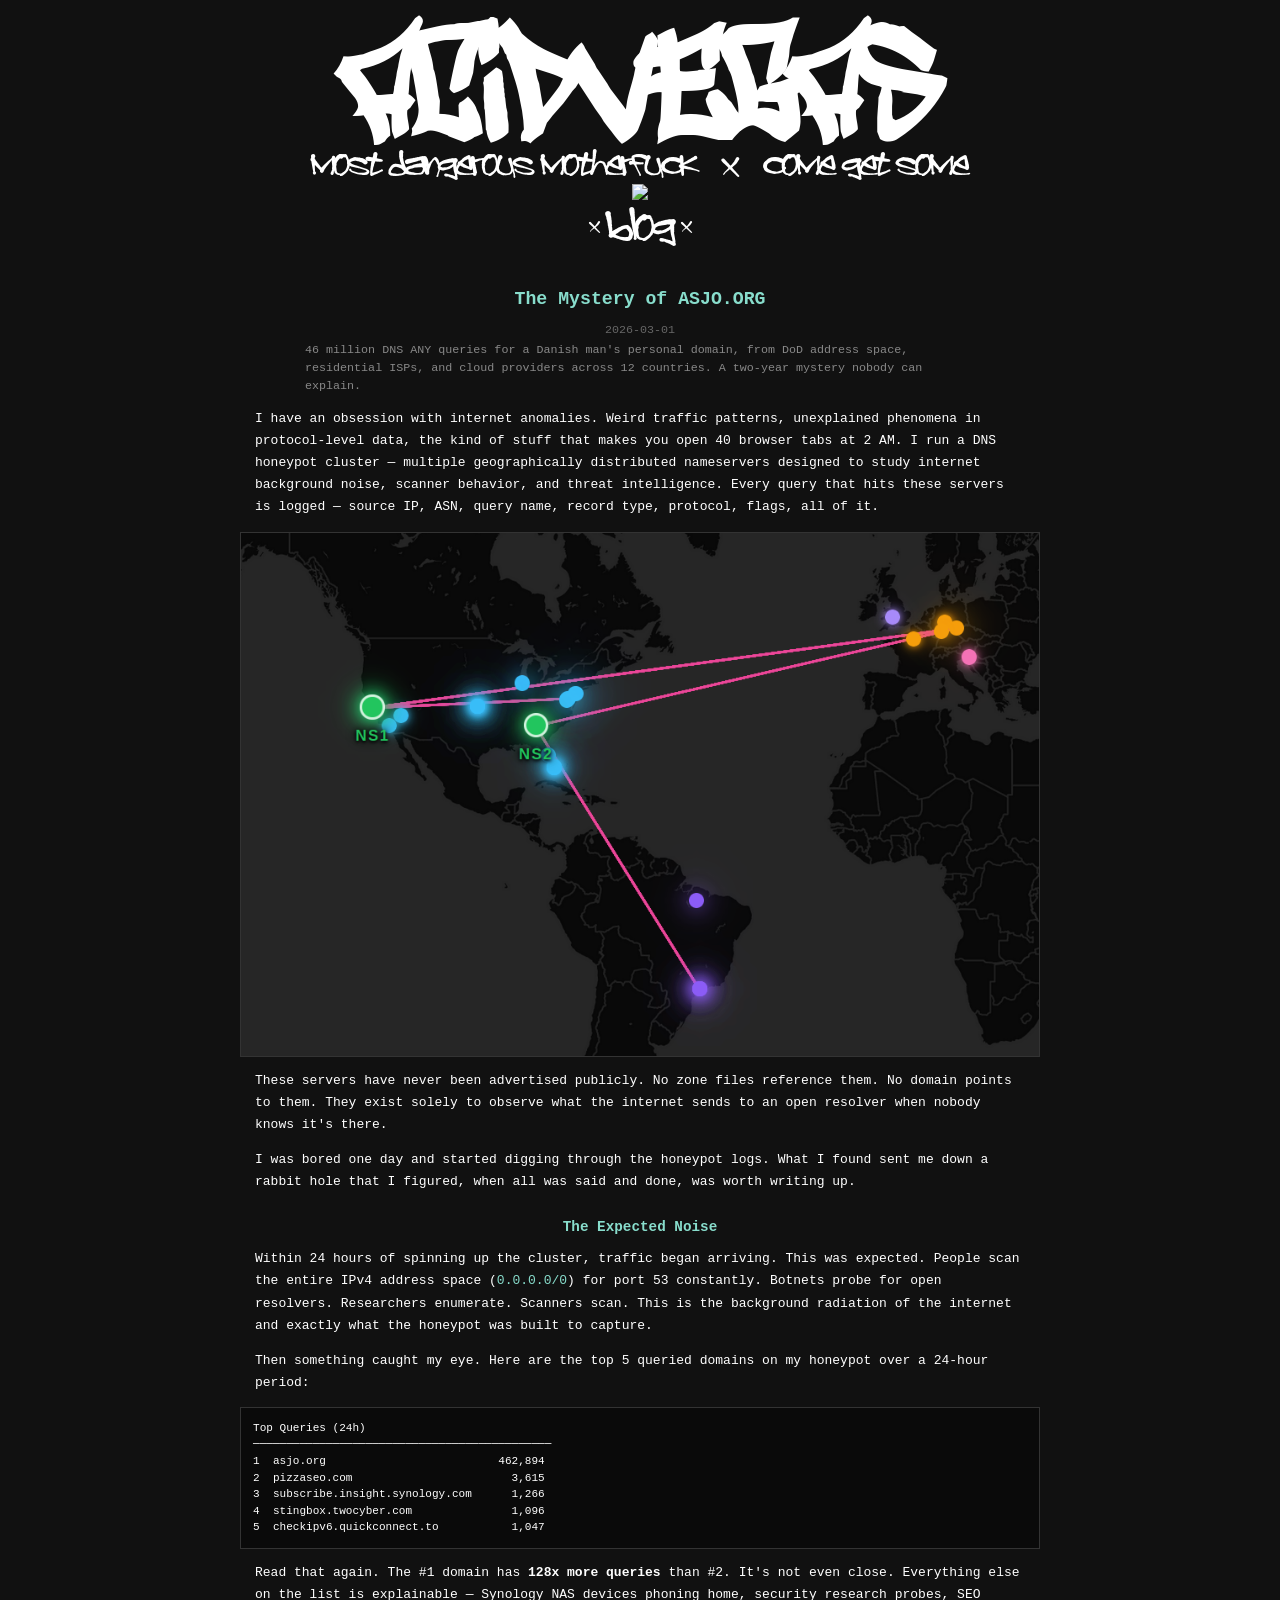
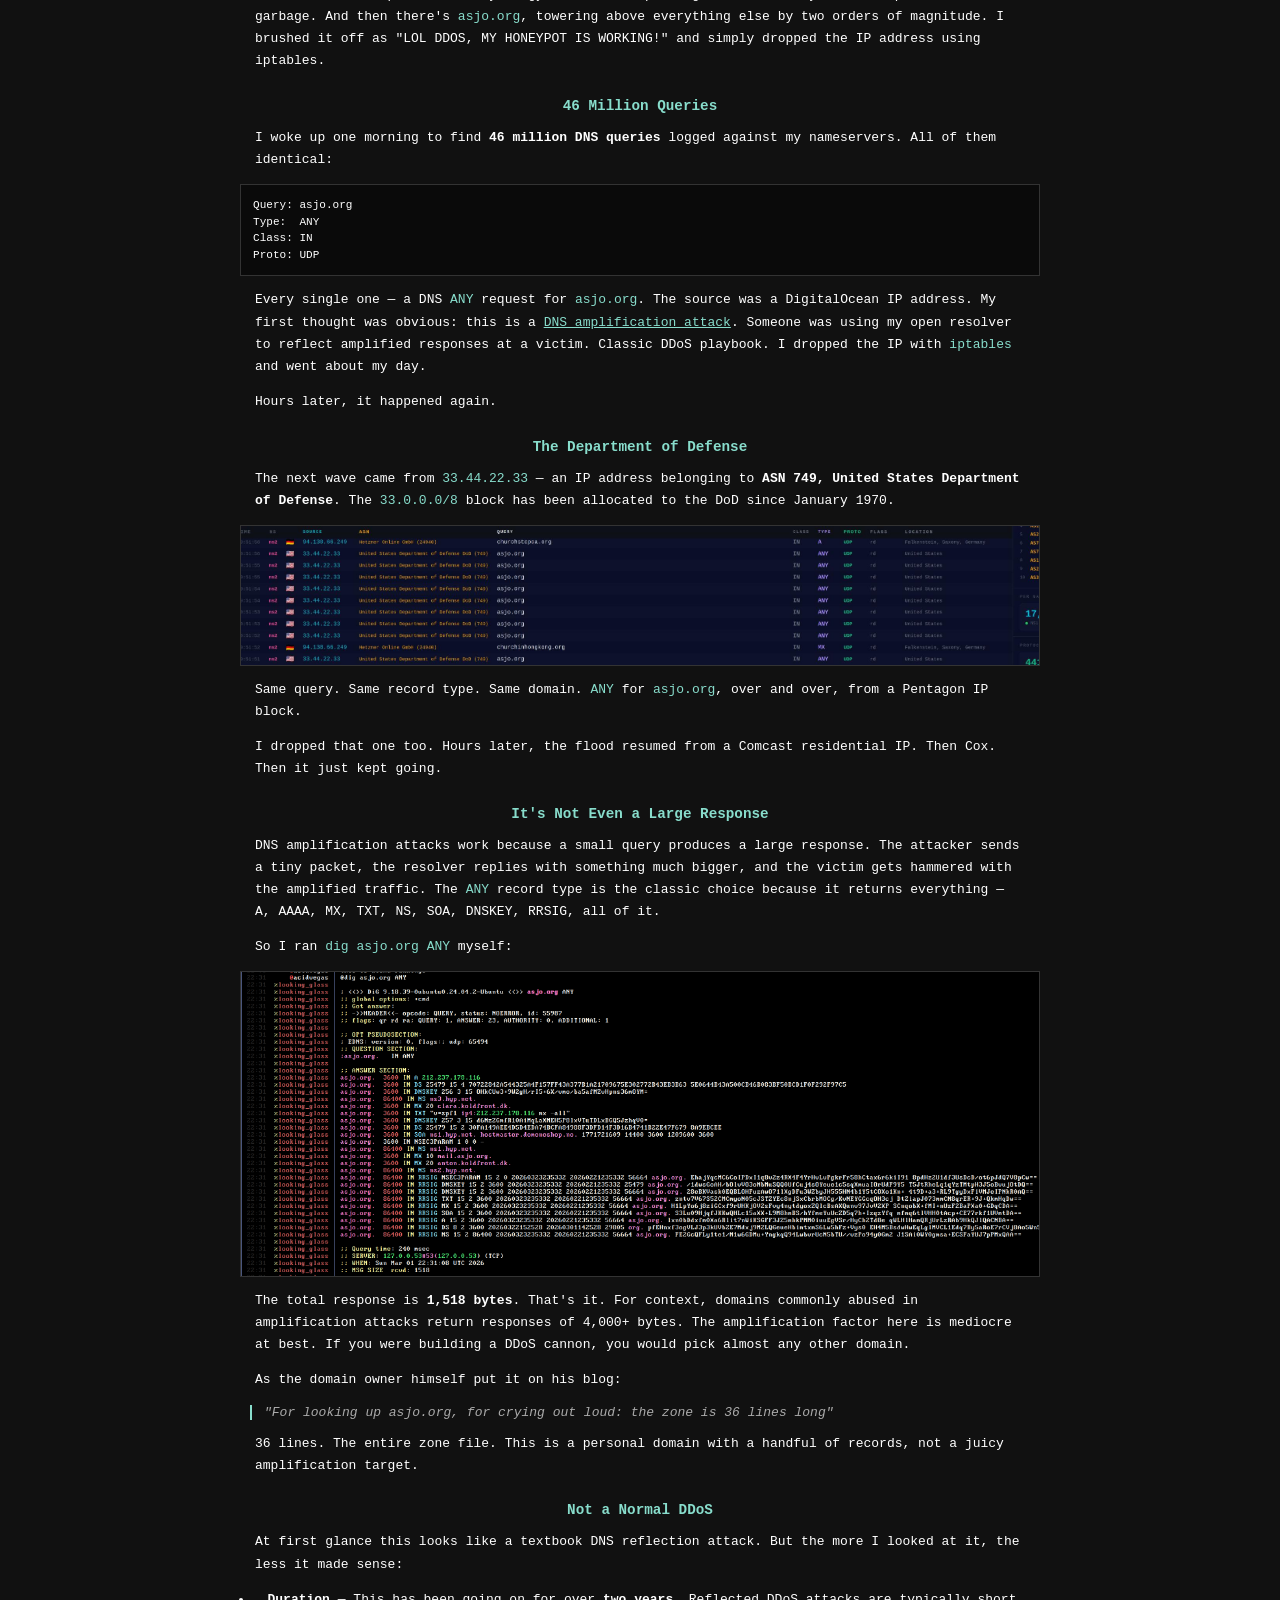
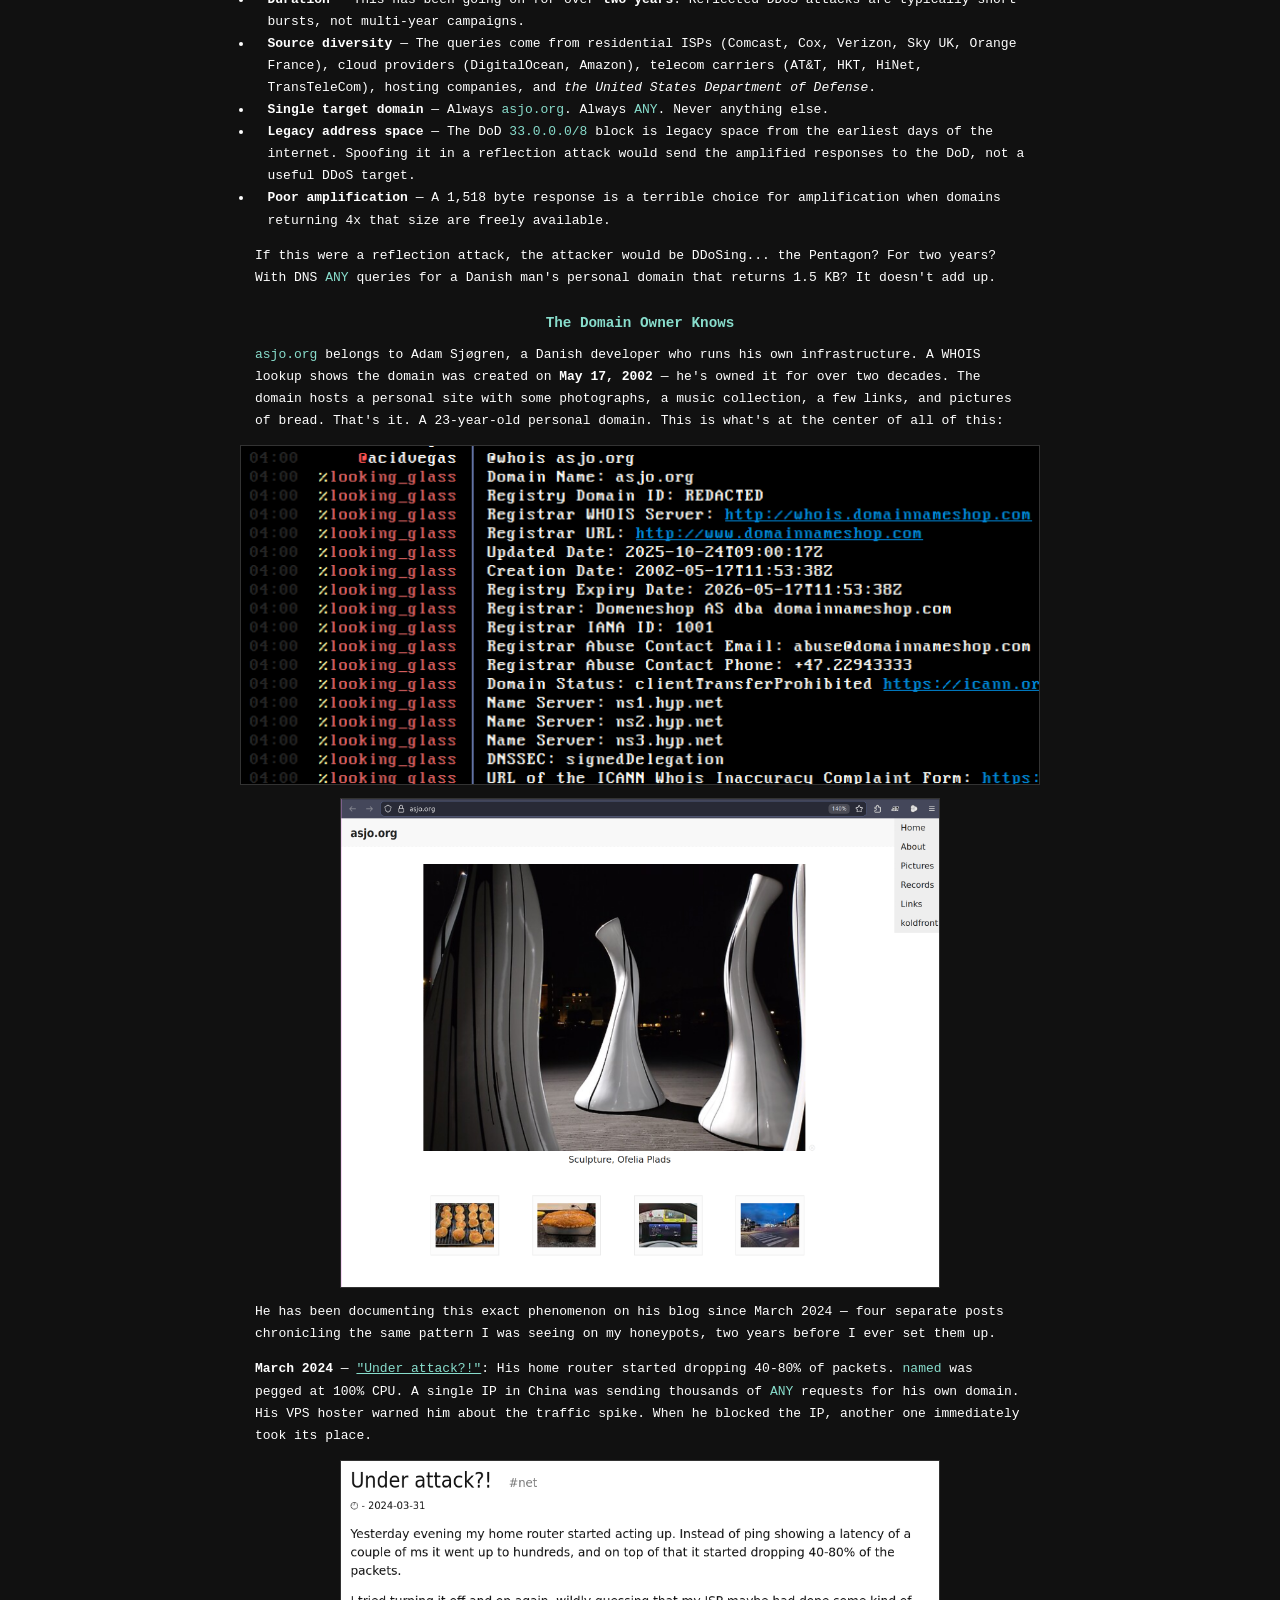
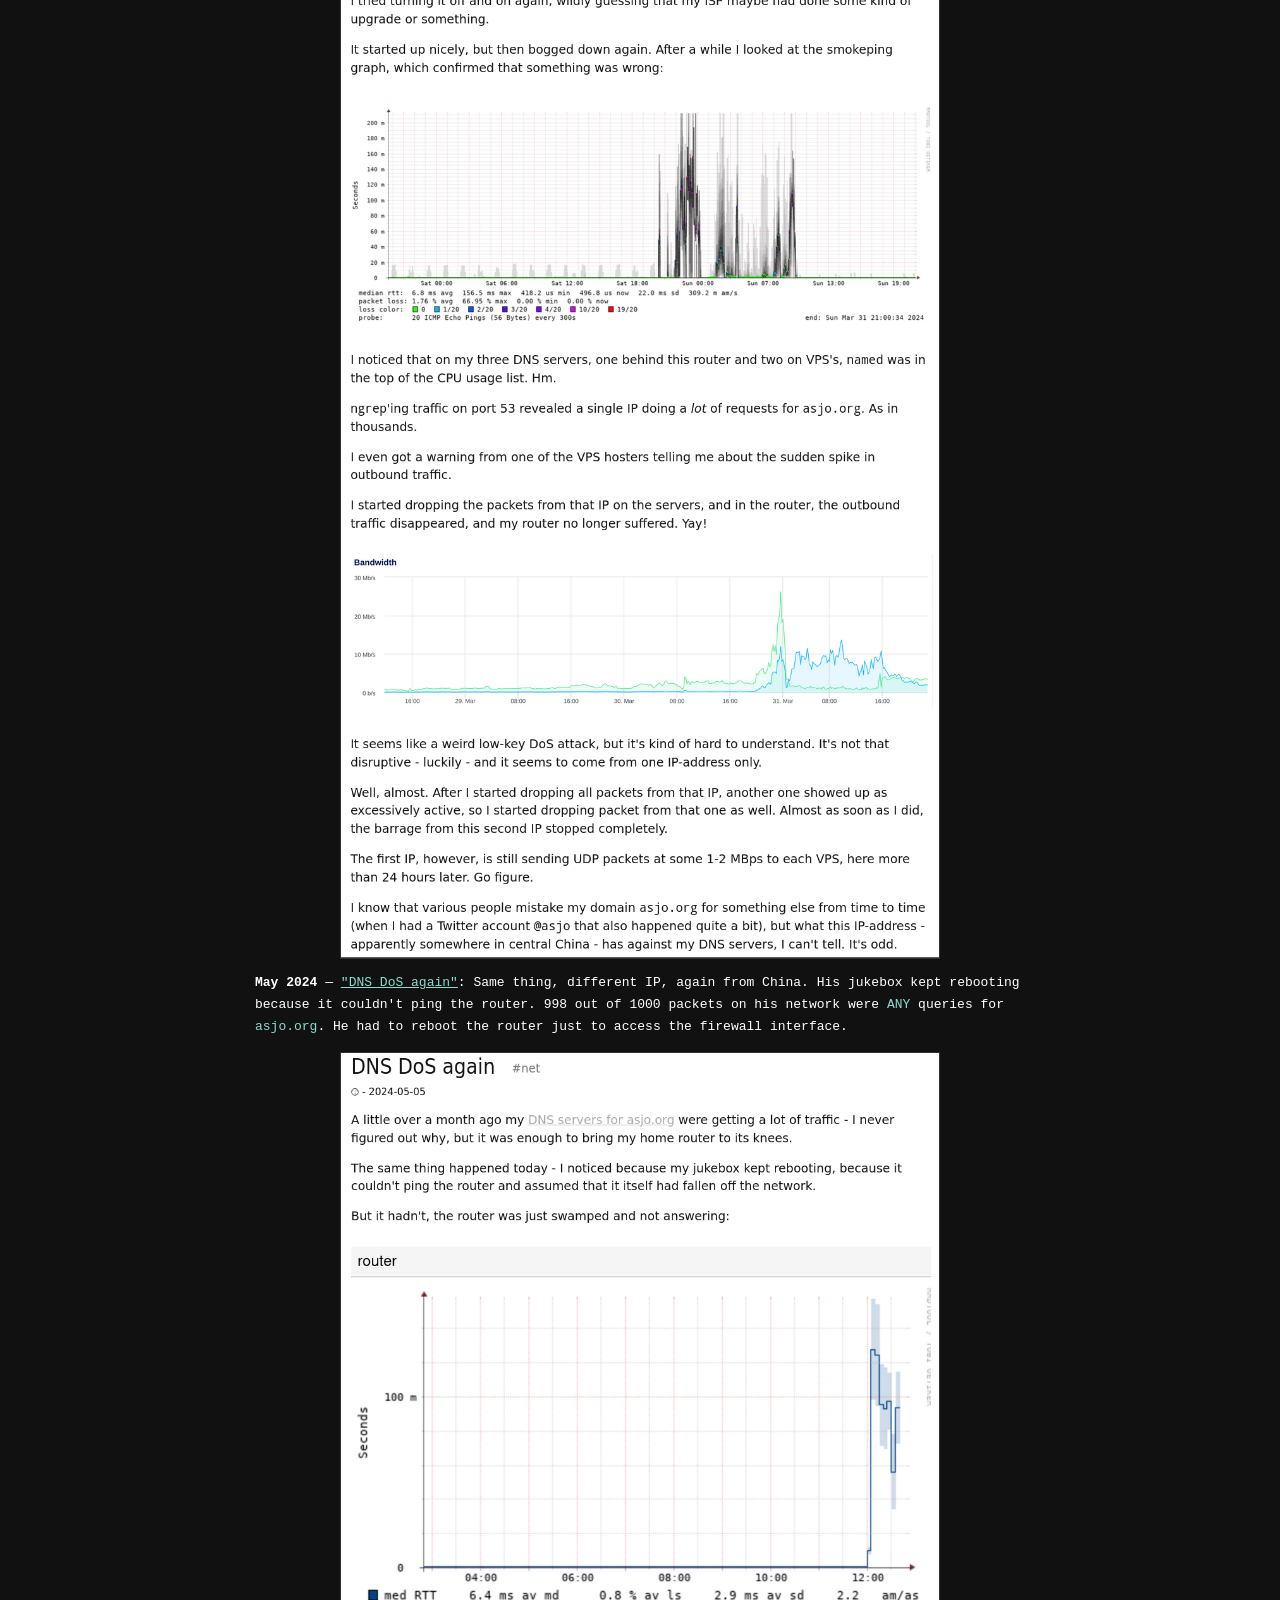
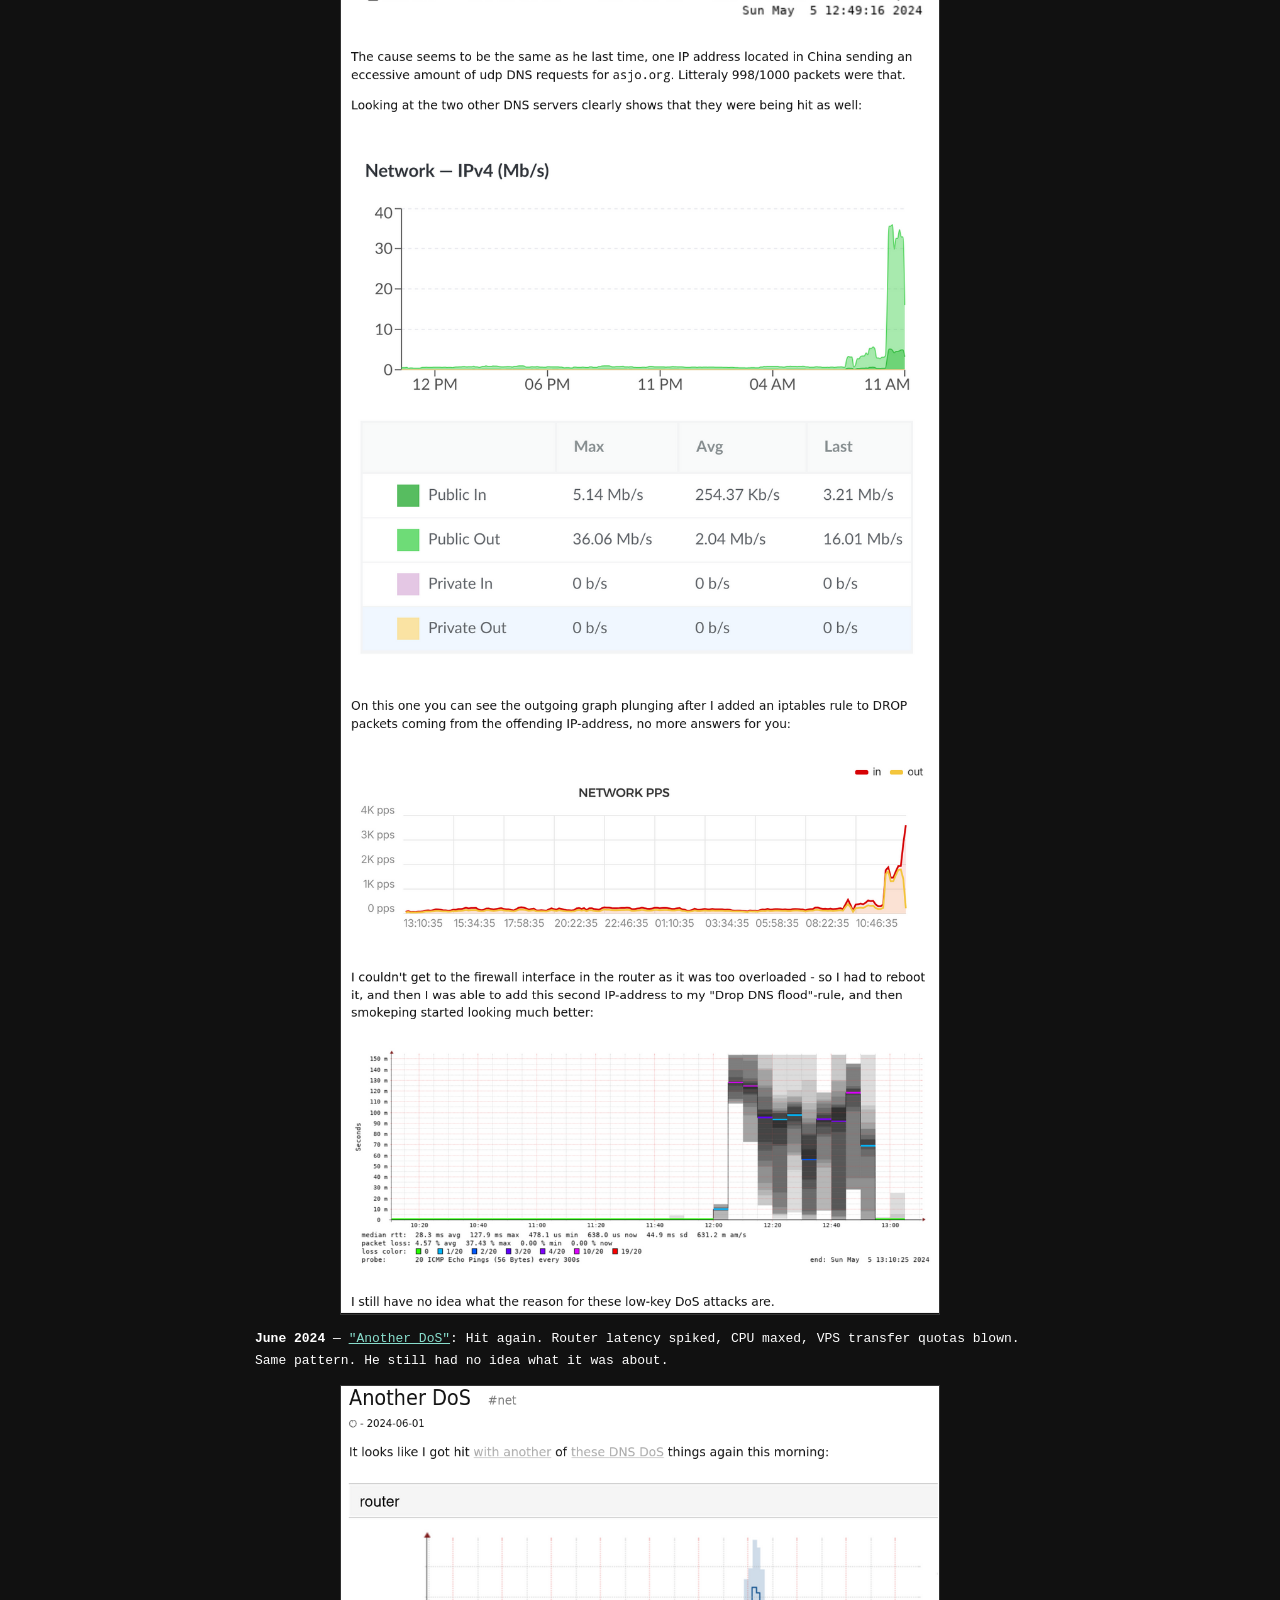
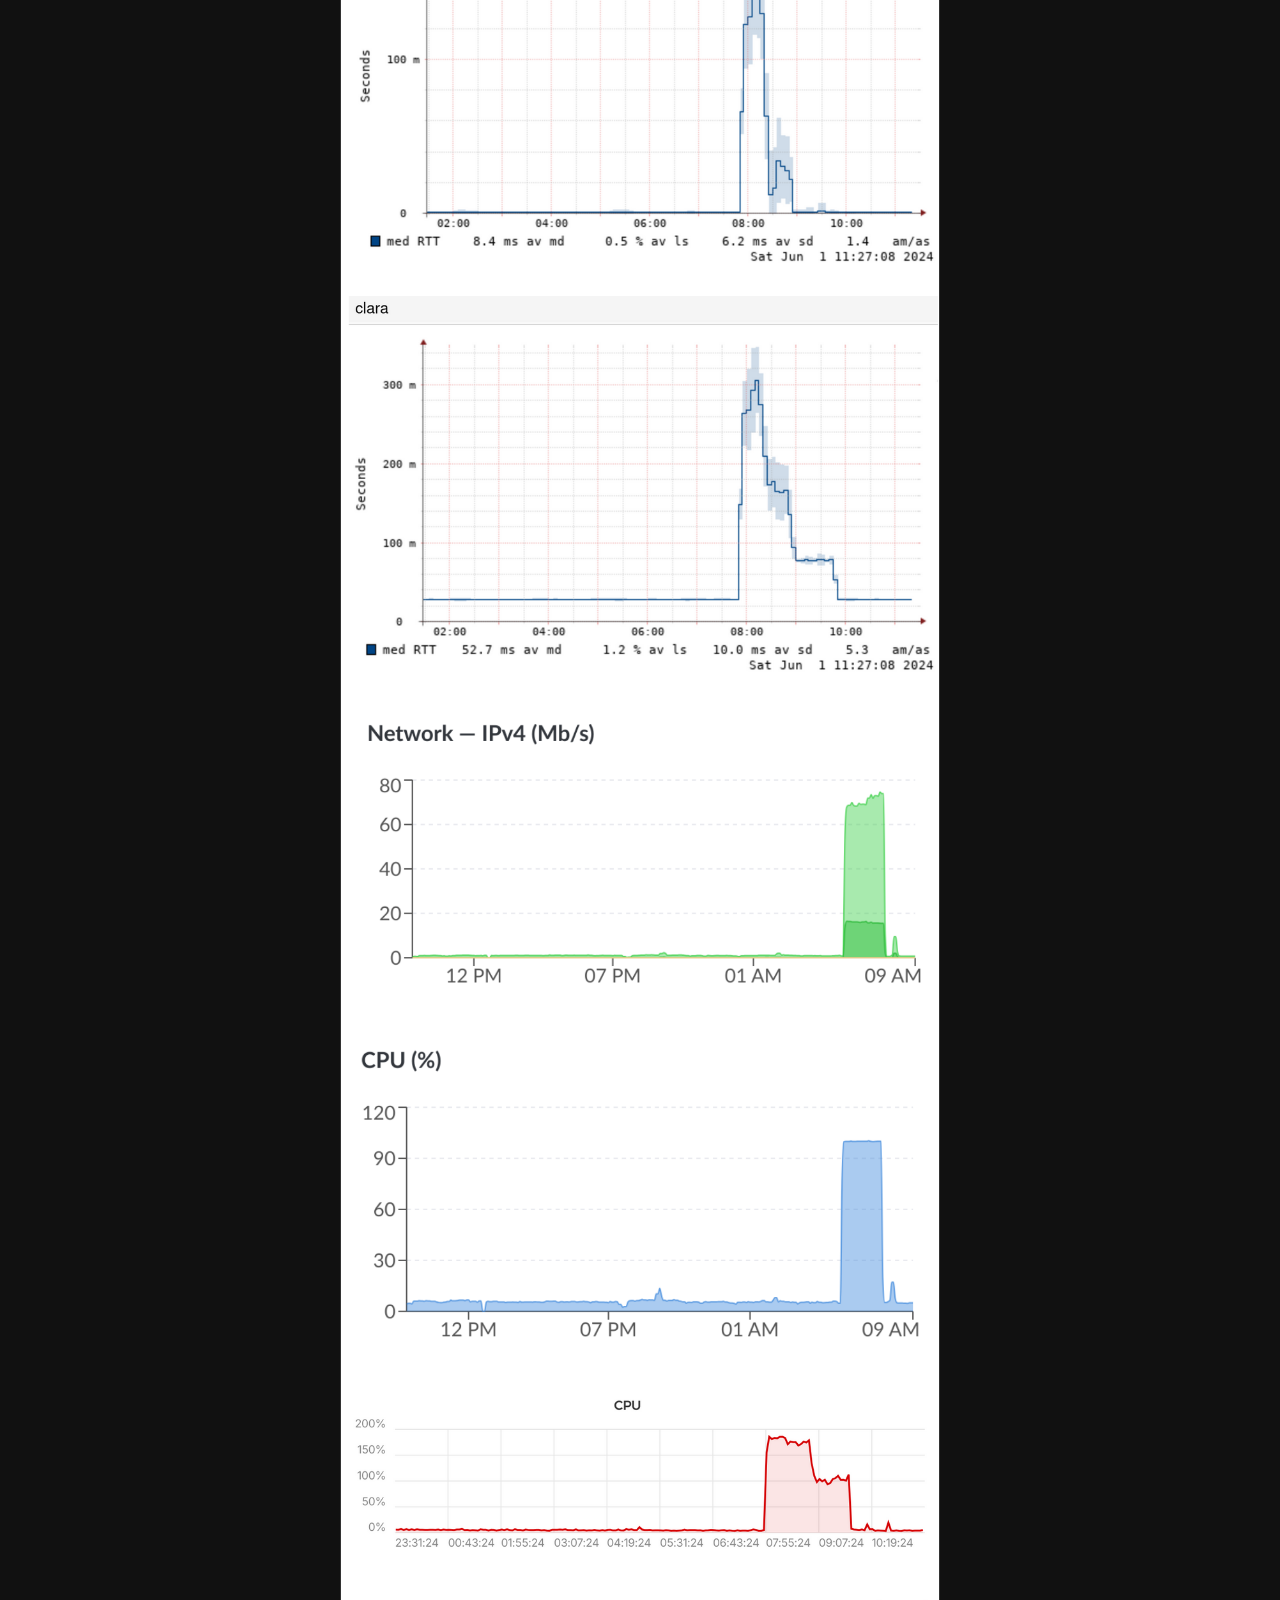
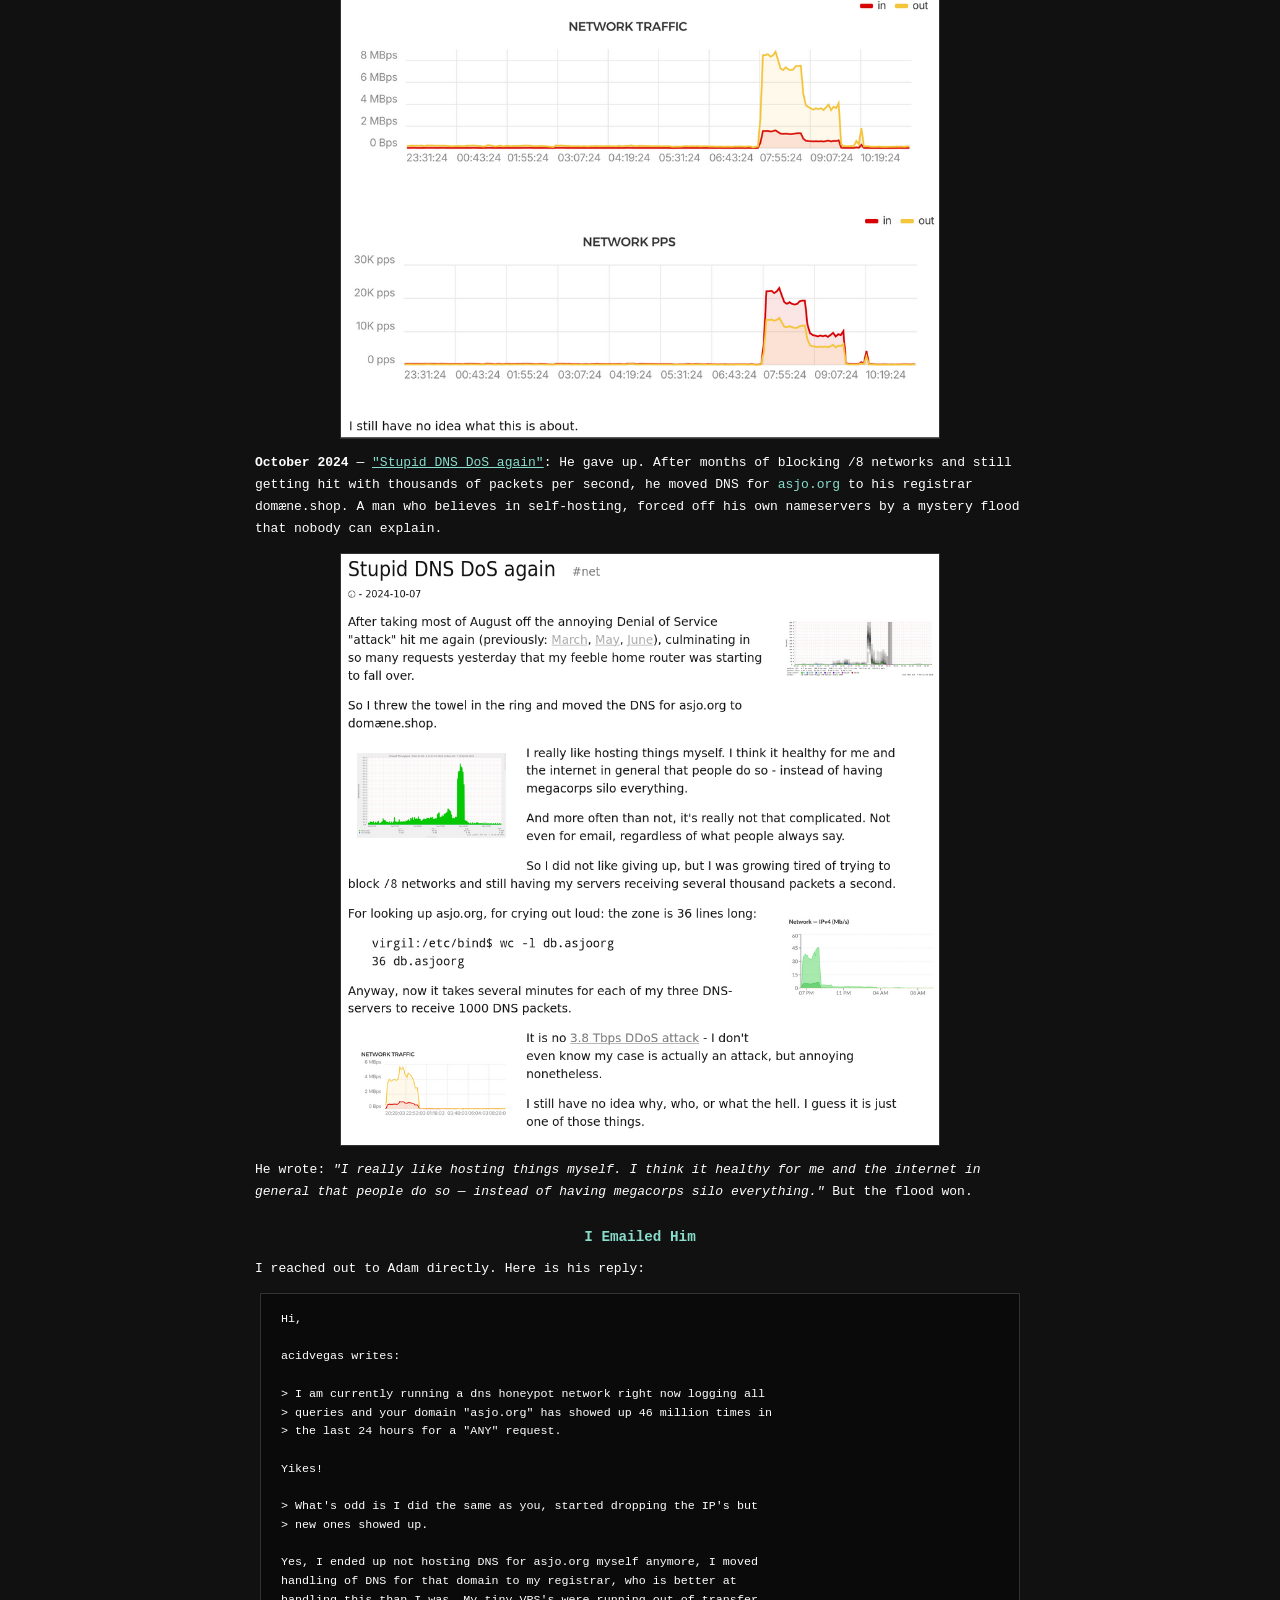
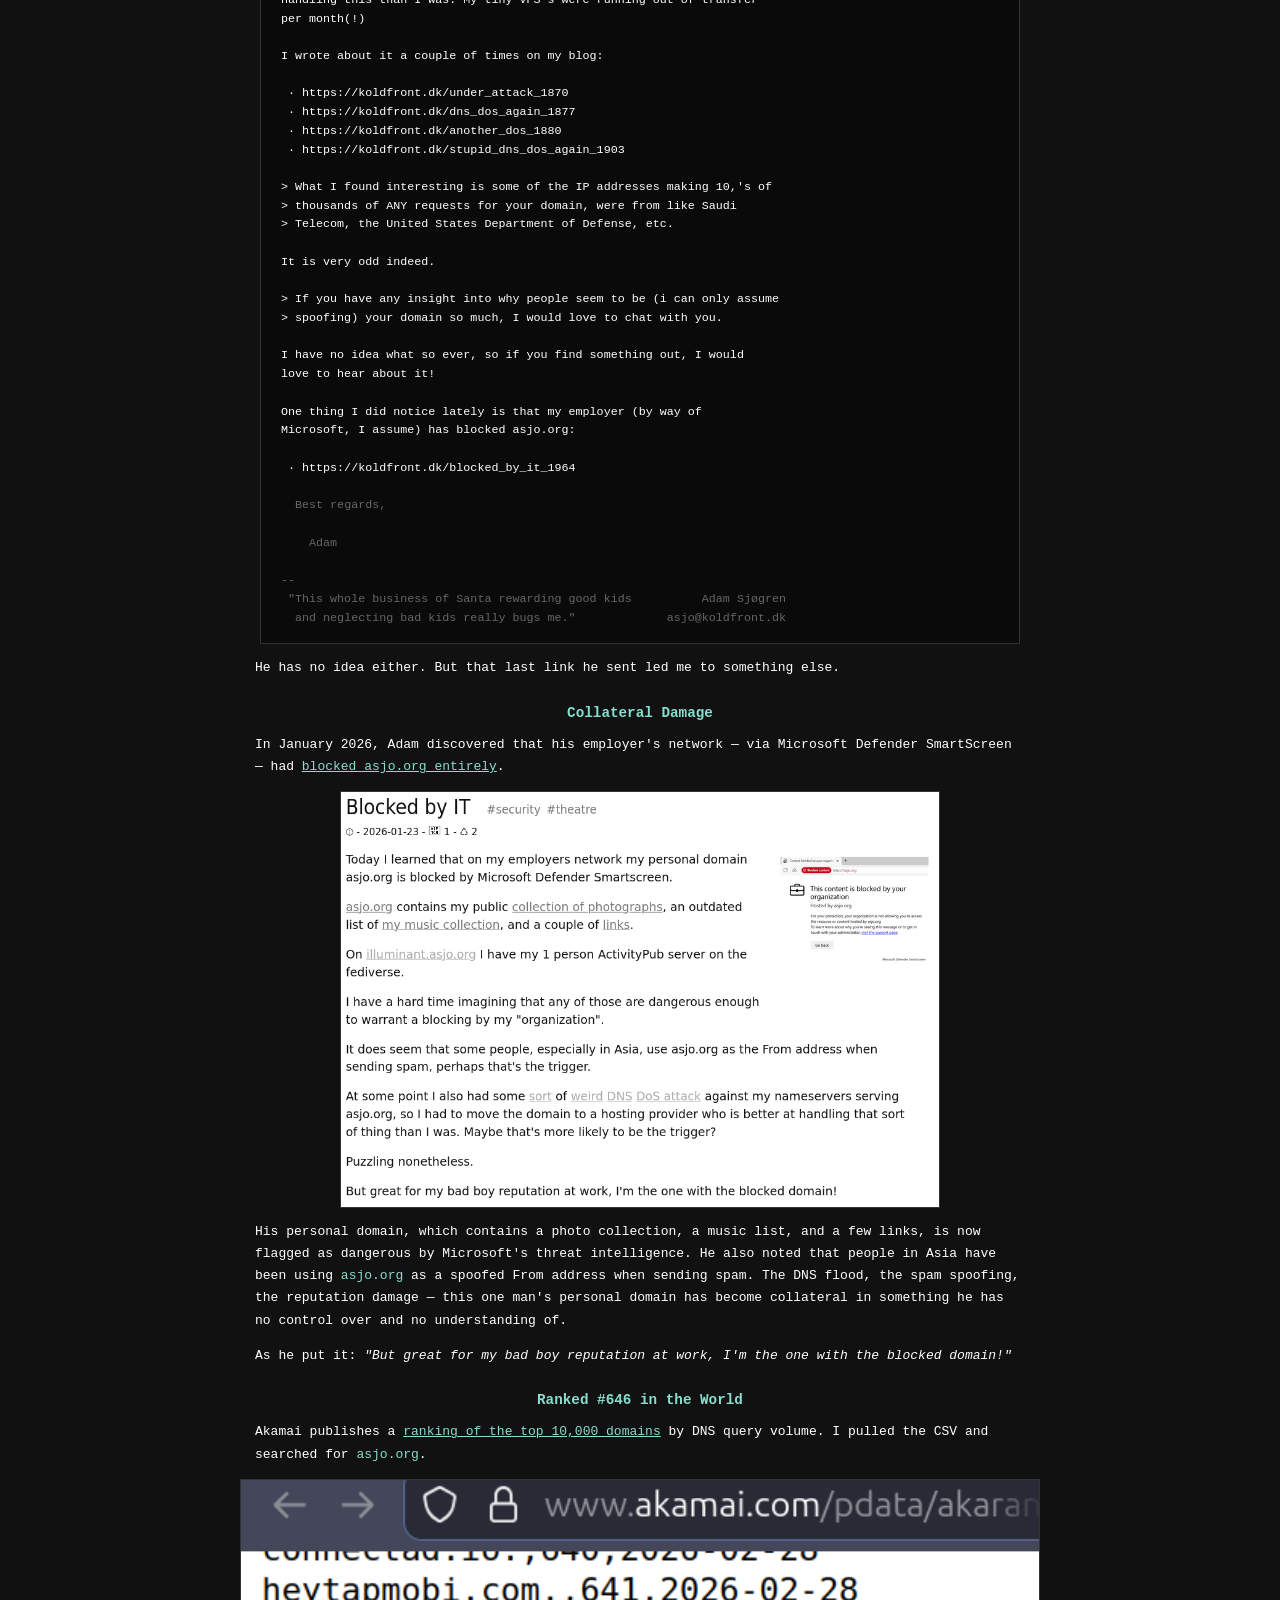
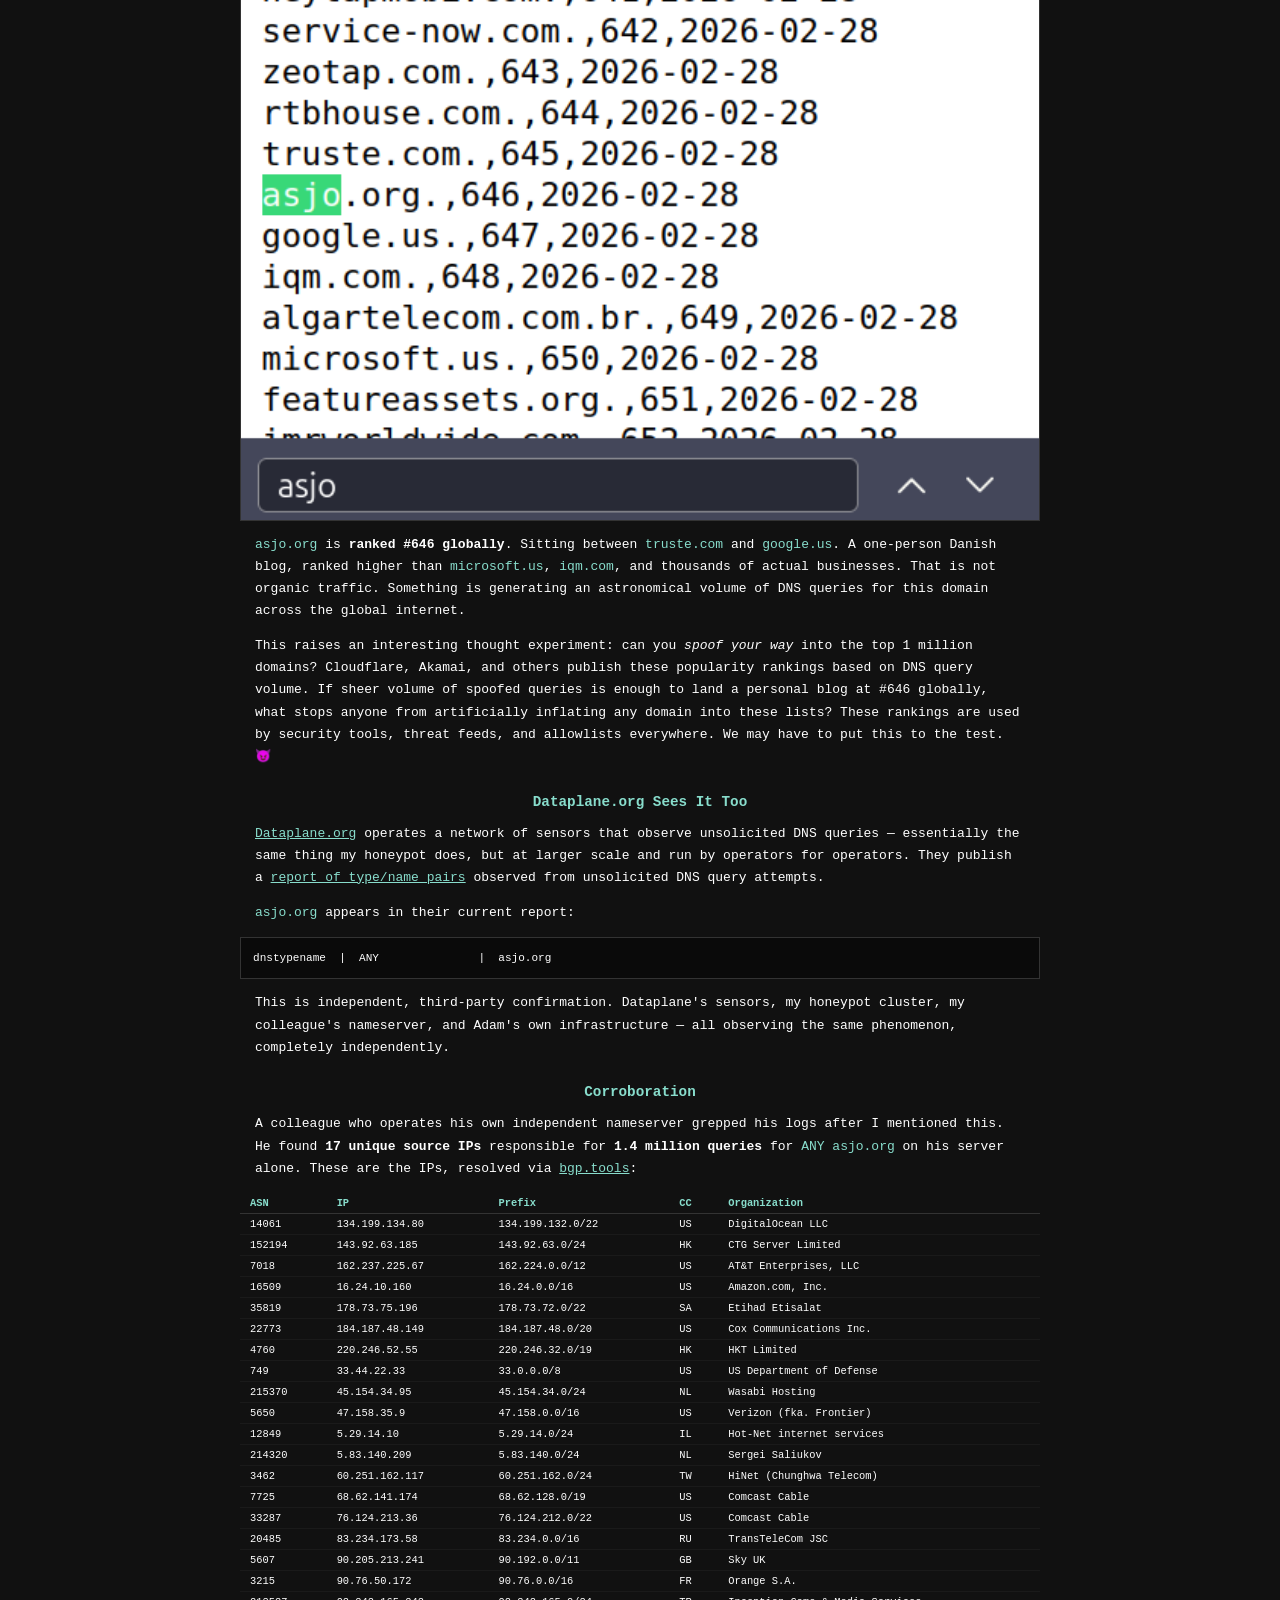
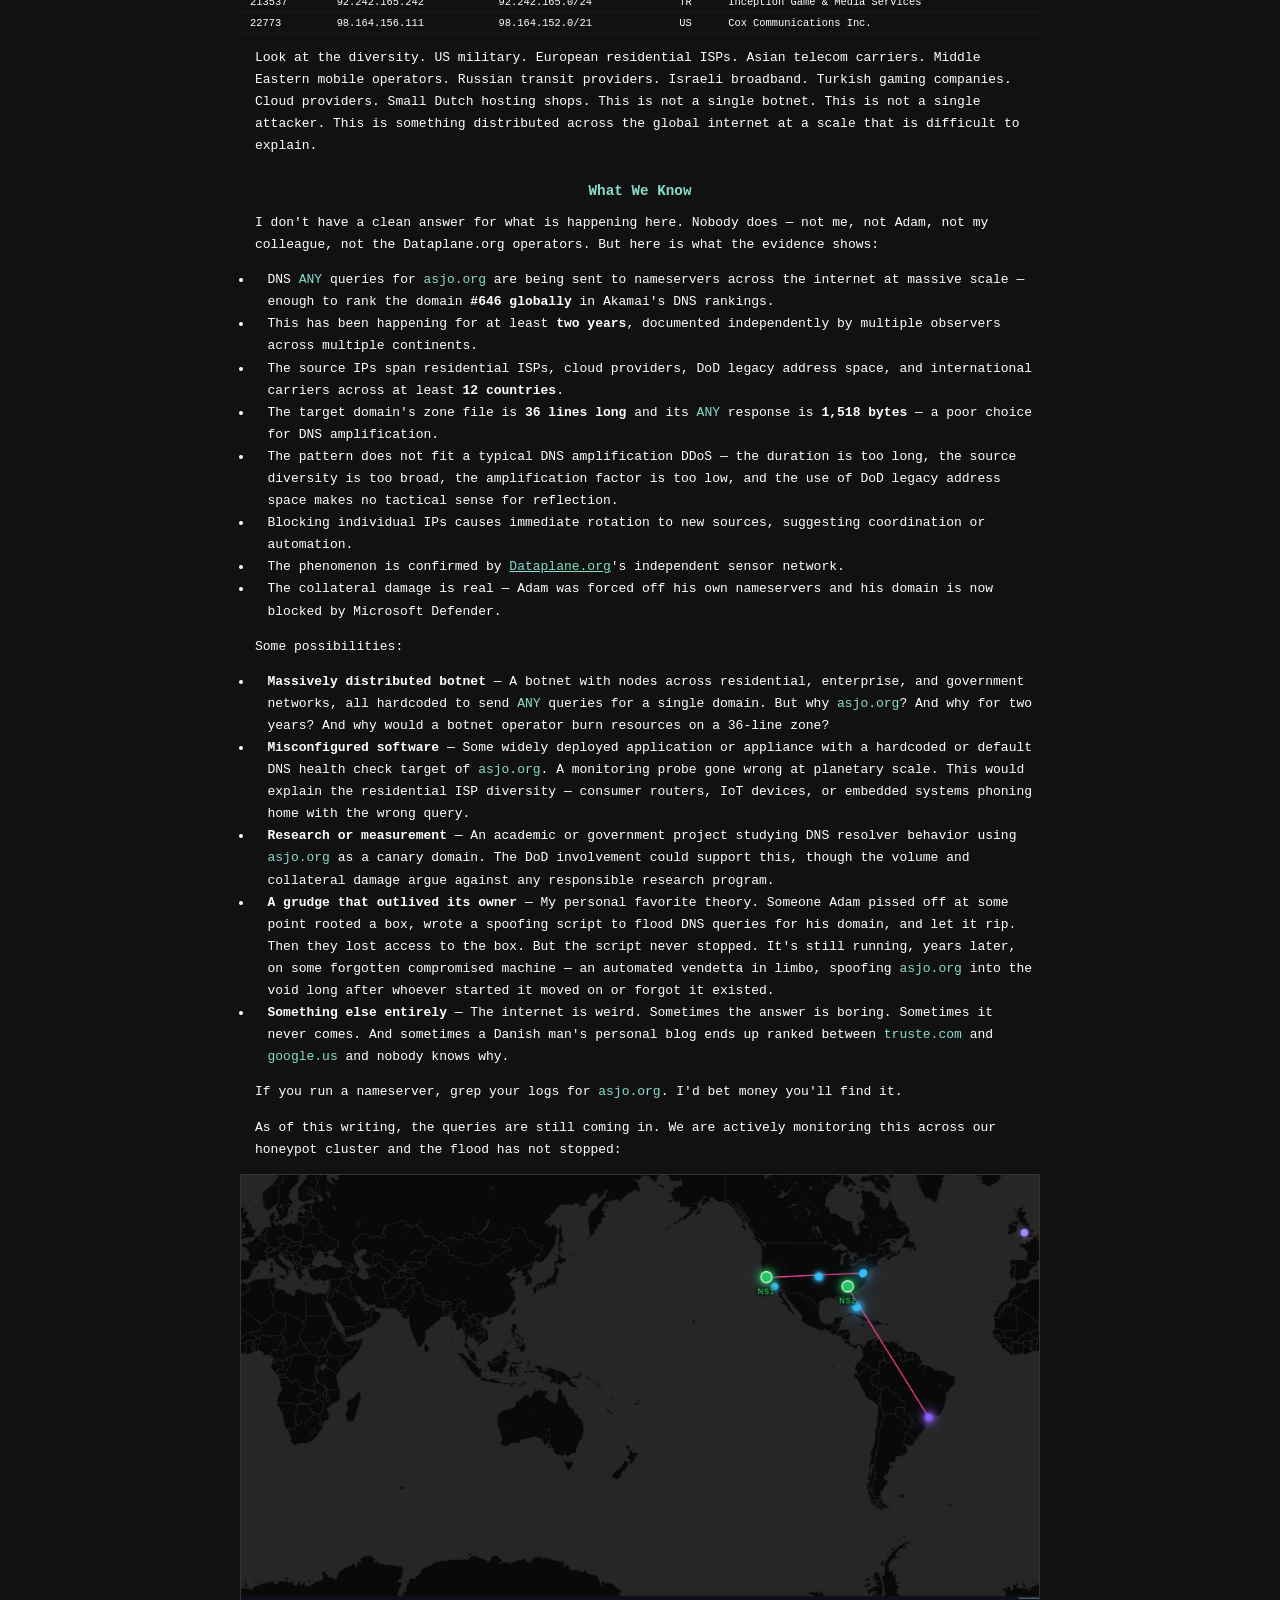
==== commit 1e37dbad: "updated" ====
--- a/blog/the-mystery-of-asjo-org/index.html
+++ b/blog/the-mystery-of-asjo-org/index.html
@@ -152,7 +152,9 @@
 
 <h2>The Domain Owner Knows</h2>
 
-<p><code>asjo.org</code> belongs to Adam Sj&oslash;gren, a Danish developer who runs his own infrastructure. The domain hosts a personal site with some photographs, a music collection, a few links, and pictures of bread. That's it. This is the domain at the center of all of this:</p>
+<p><code>asjo.org</code> belongs to Adam Sj&oslash;gren, a Danish developer who runs his own infrastructure. A WHOIS lookup shows the domain was created on <b>May 17, 2002</b> &mdash; he's owned it for over two decades. The domain hosts a personal site with some photographs, a music collection, a few links, and pictures of bread. That's it. A 23-year-old personal domain. This is what's at the center of all of this:</p>
+
+<img class="screenshot" src="asjo-whois.png" alt="WHOIS lookup for asjo.org showing creation date of 2002-05-17">
 
 <img class="blog-screenshot" src="asjo.png" alt="asjo.org - a personal website with sculptures, bread photos, and links">
 
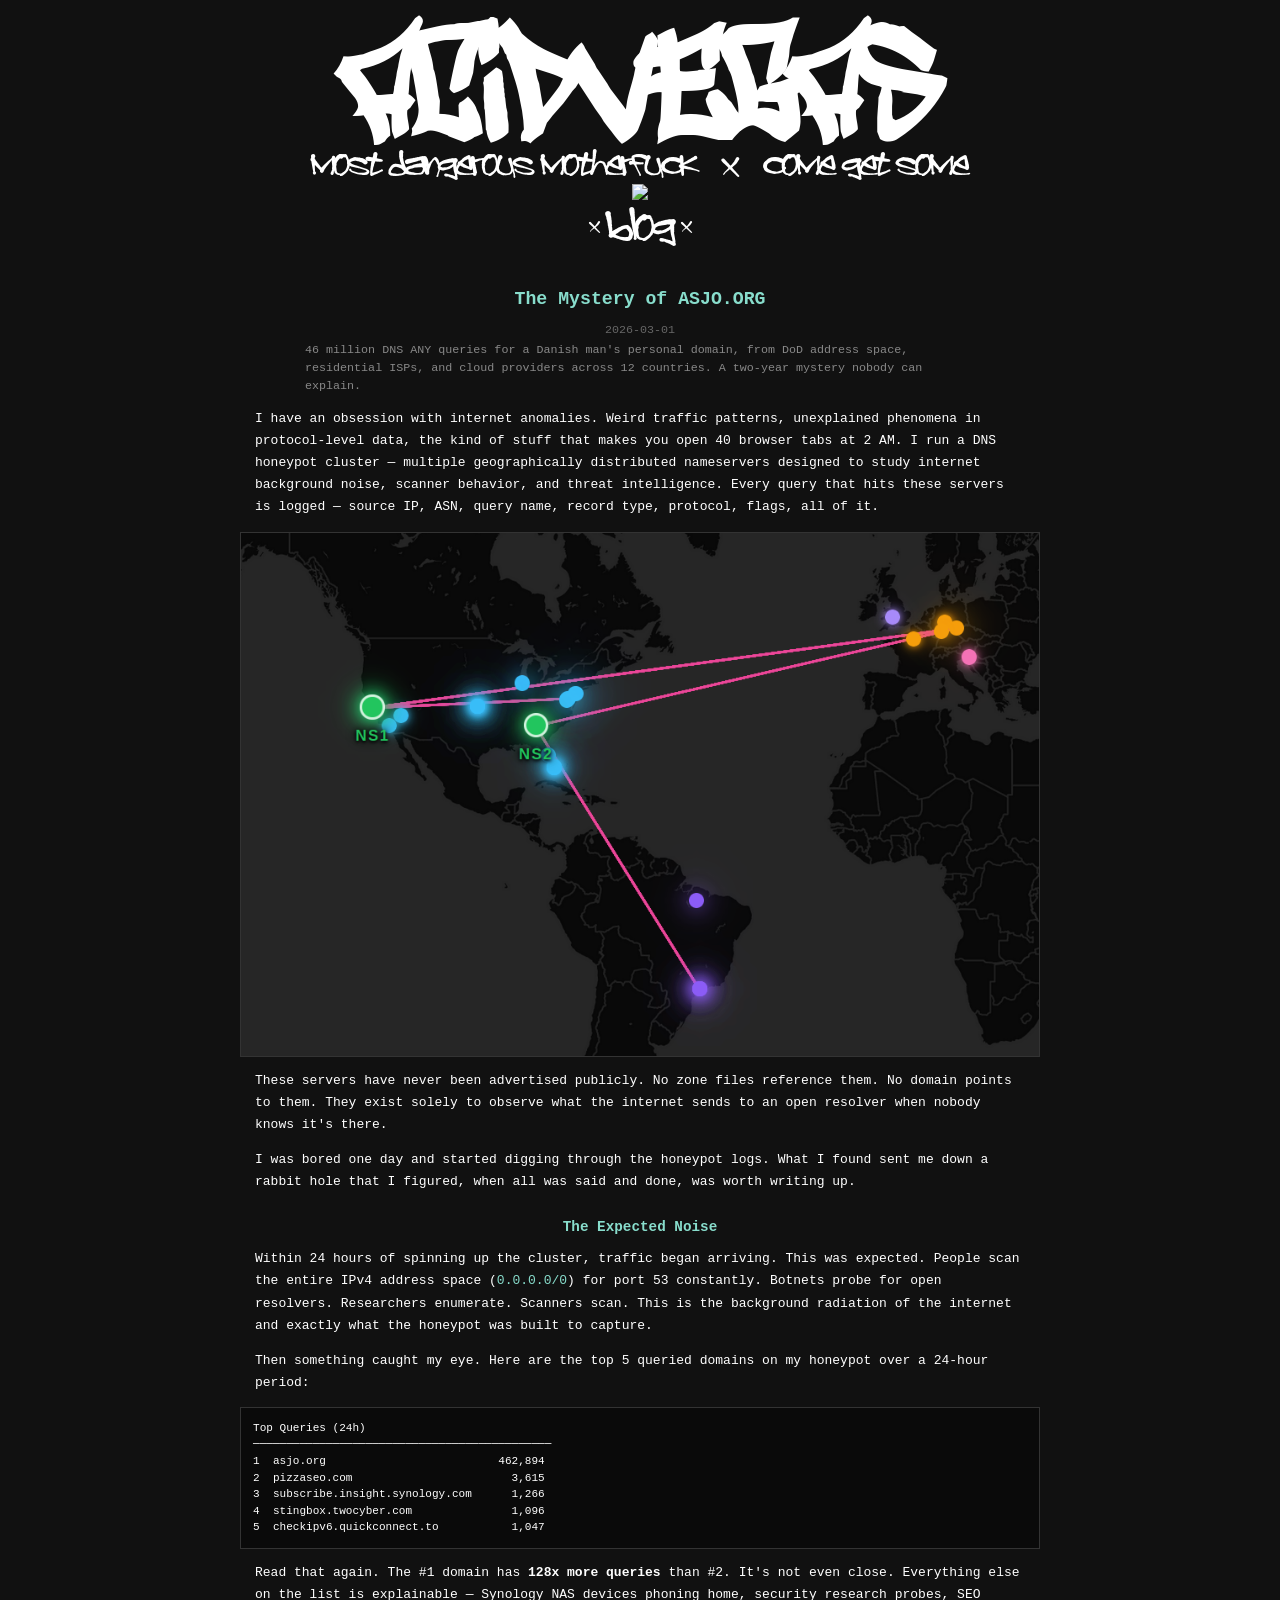
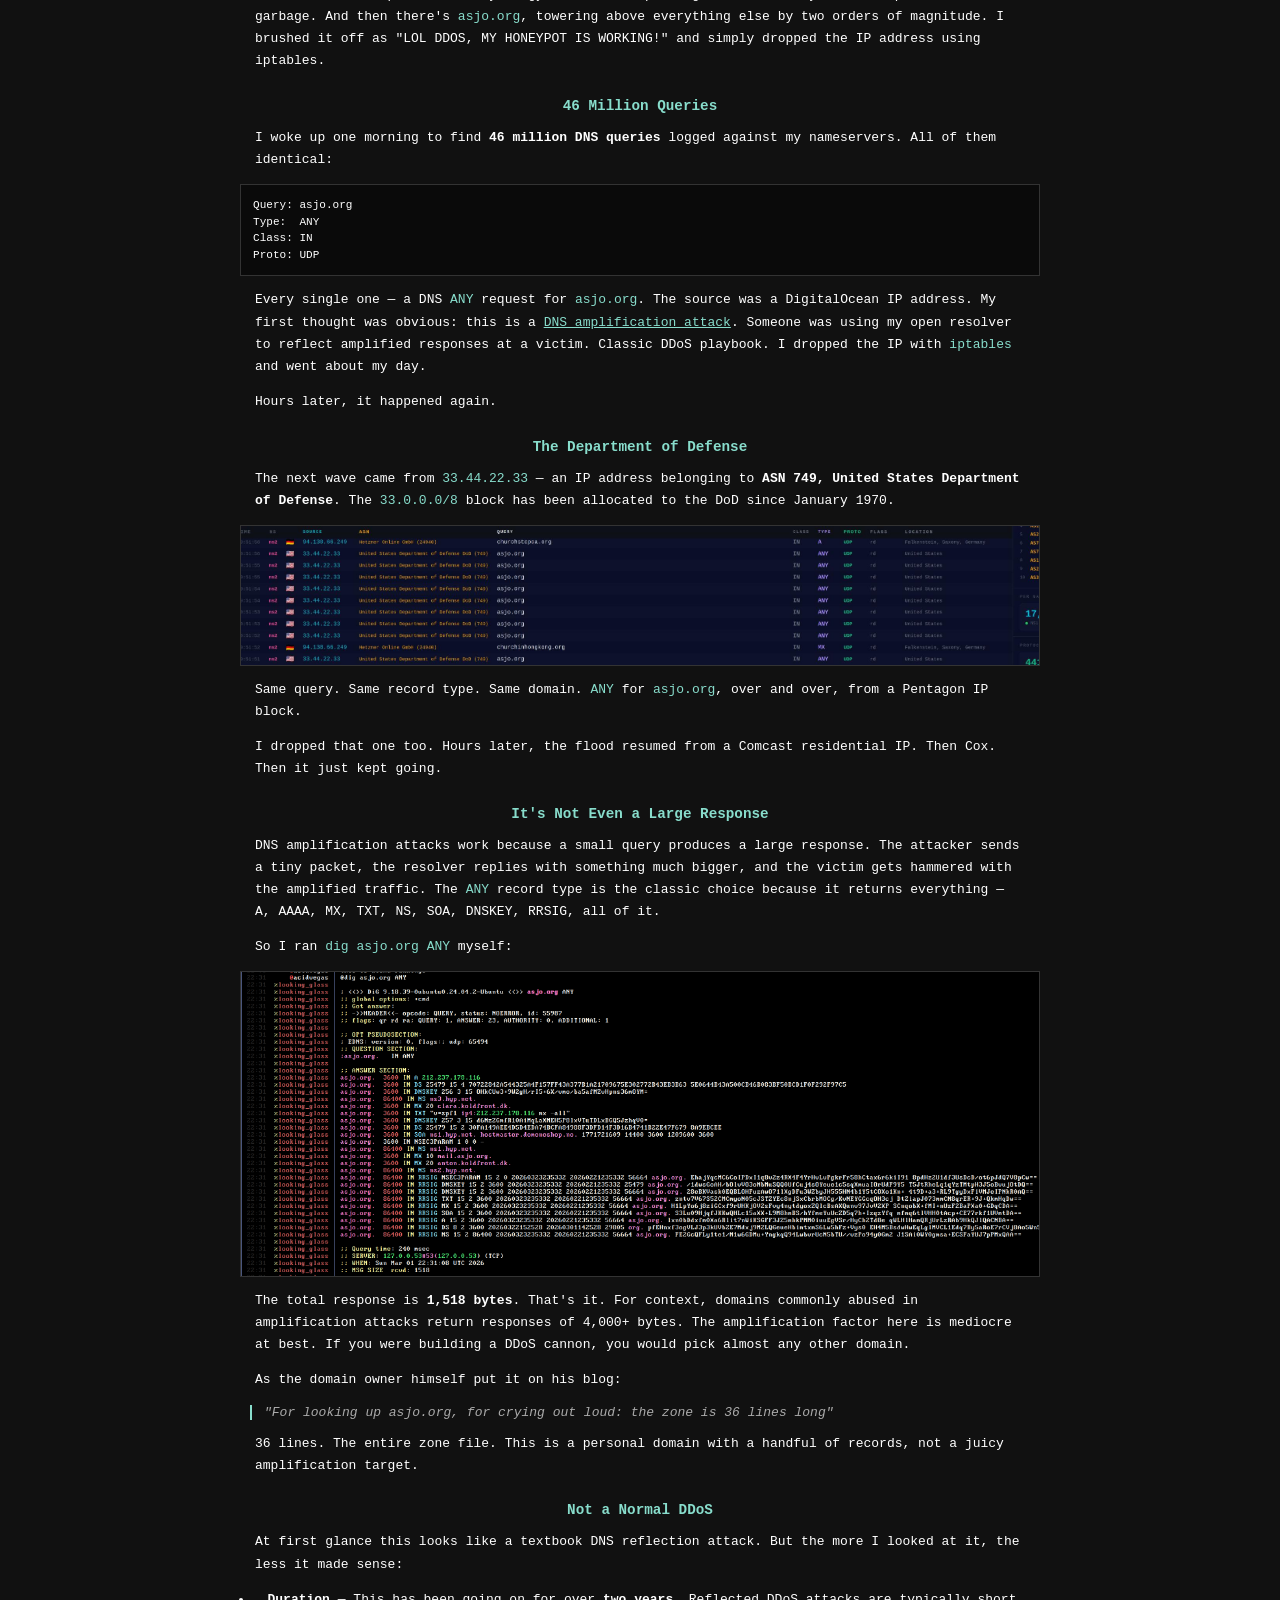
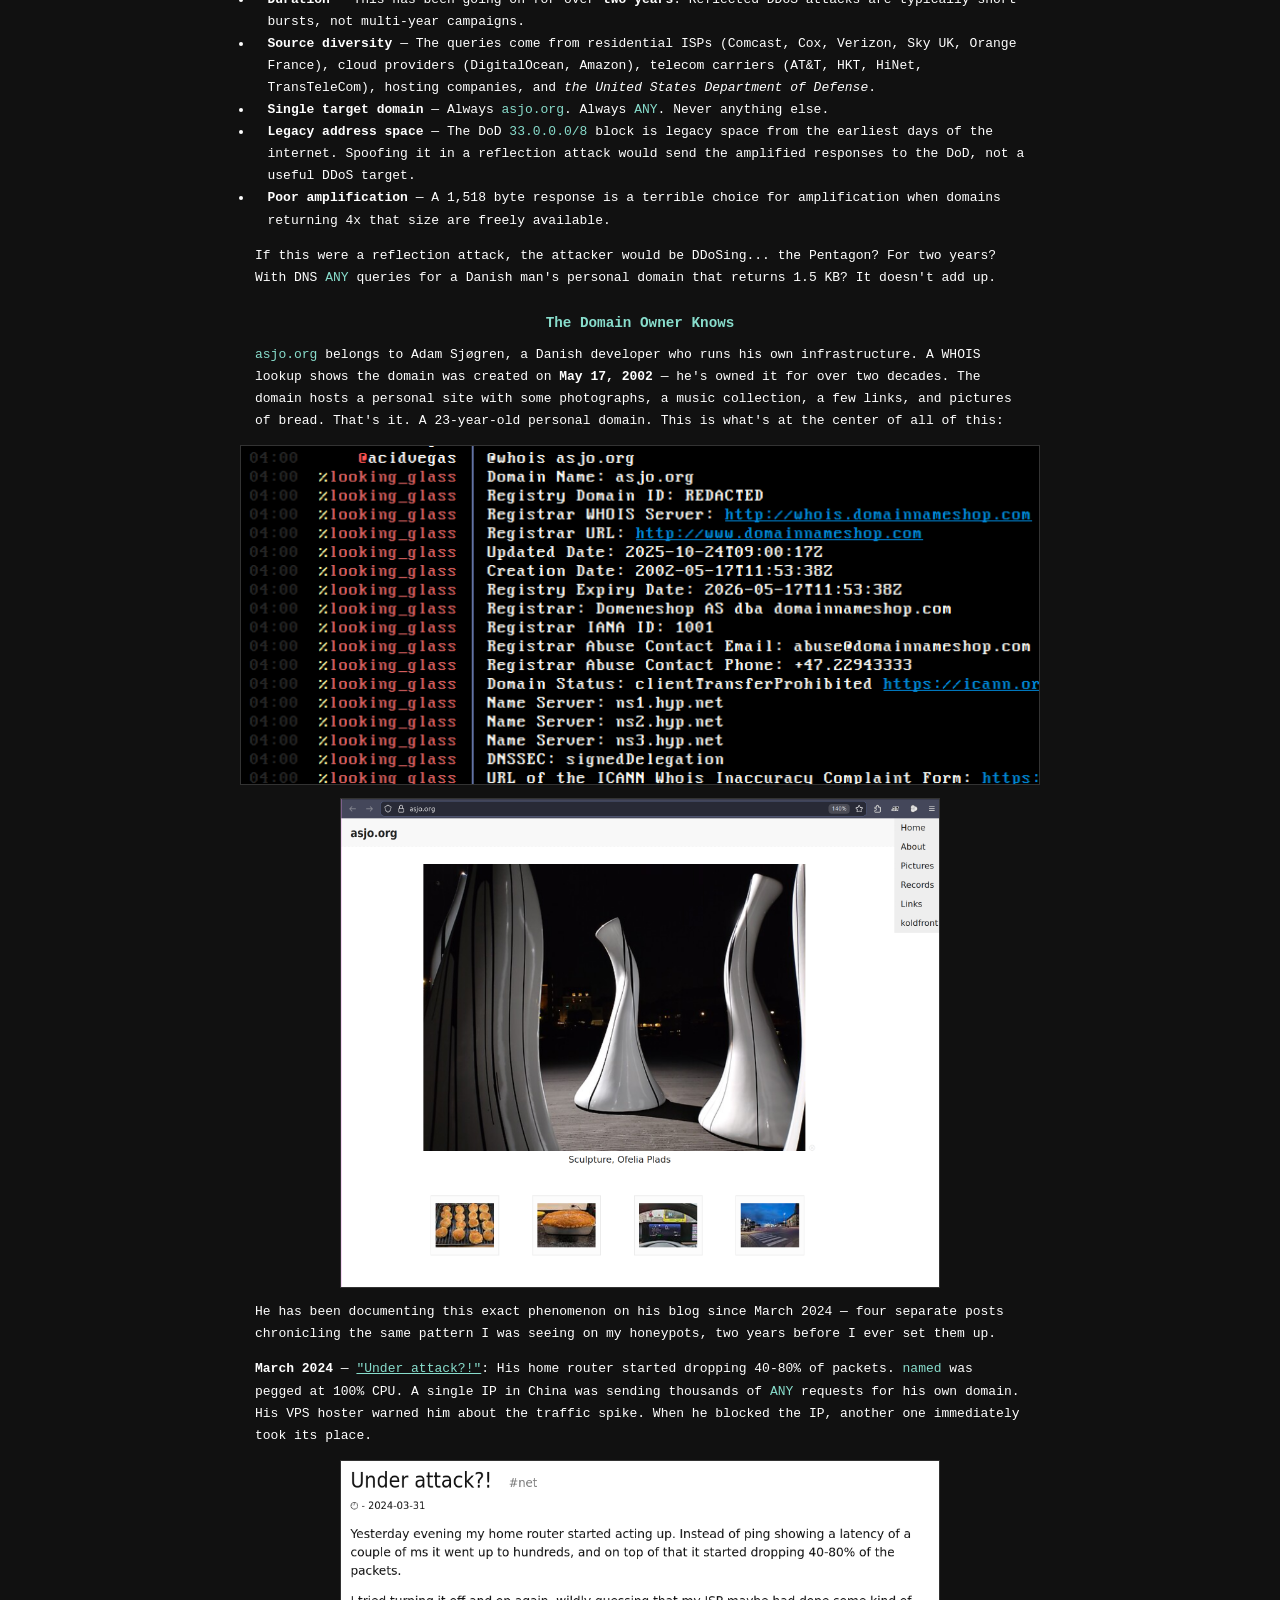
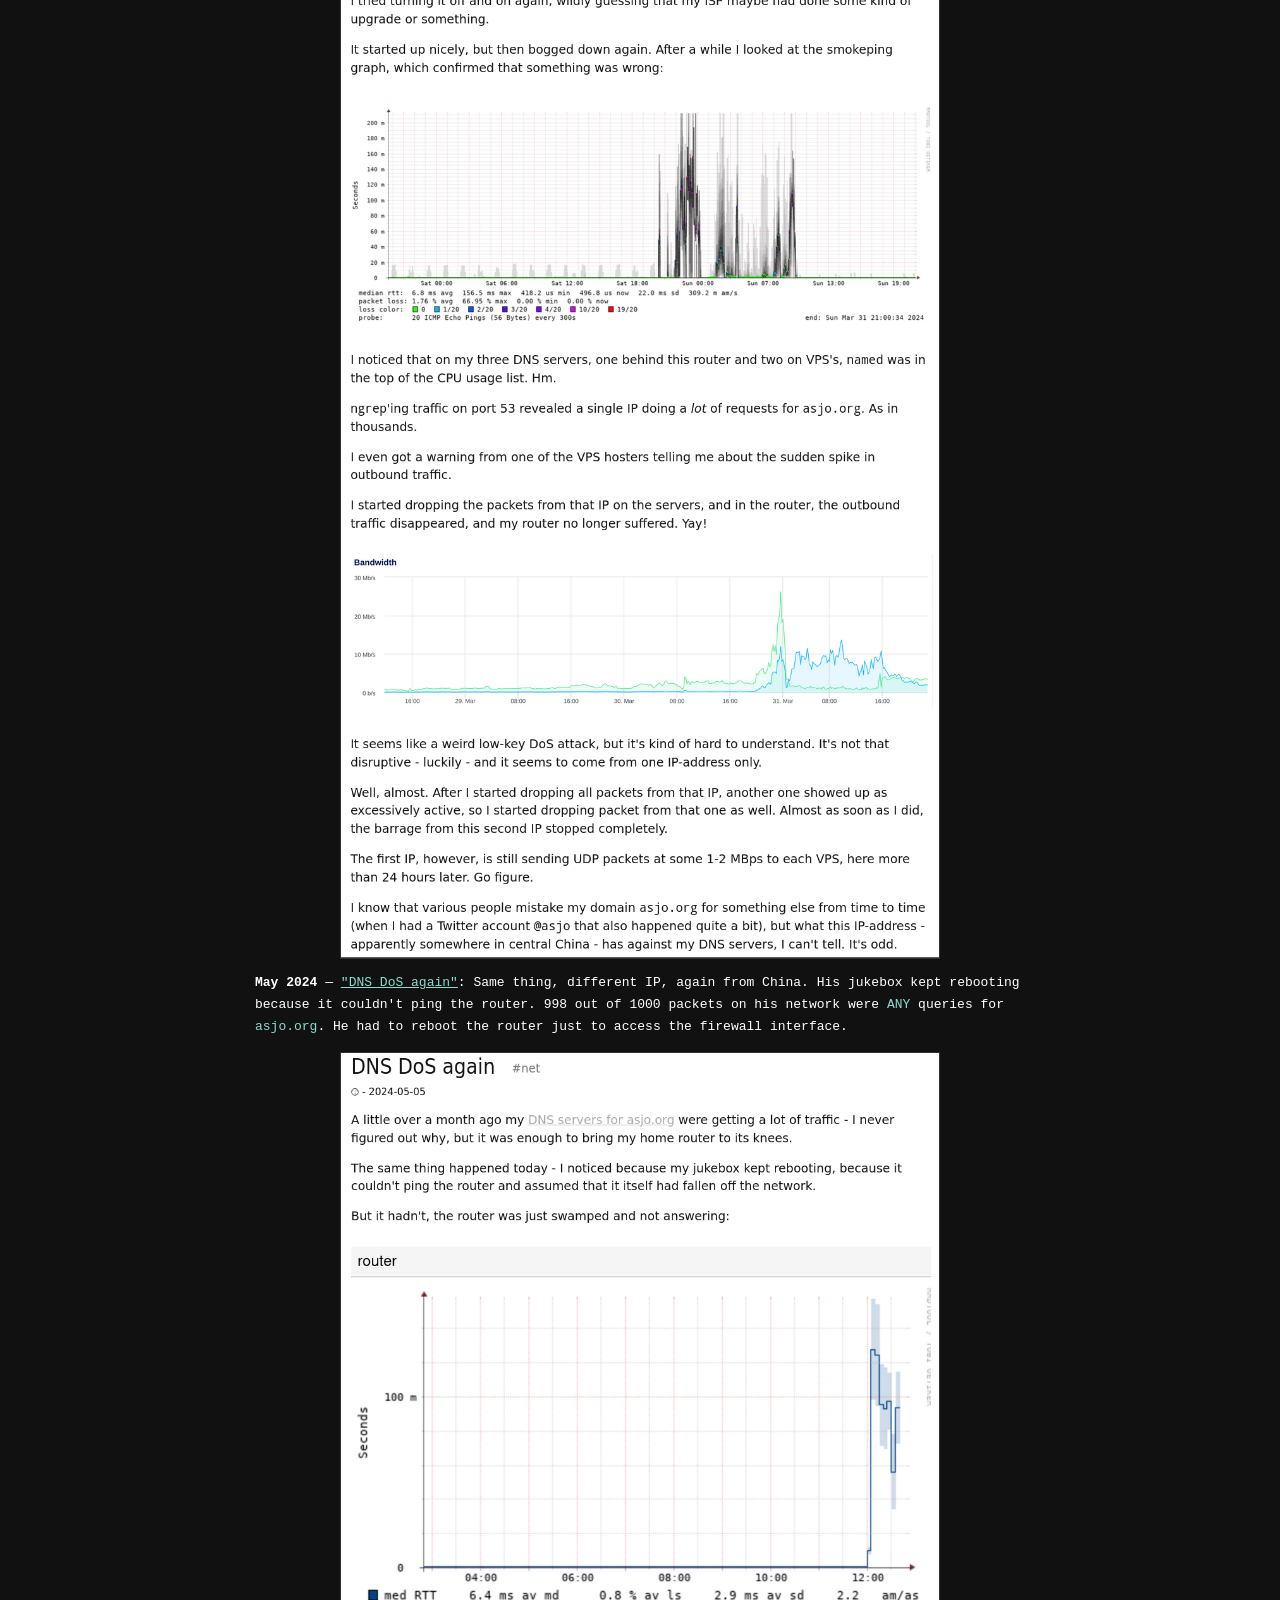
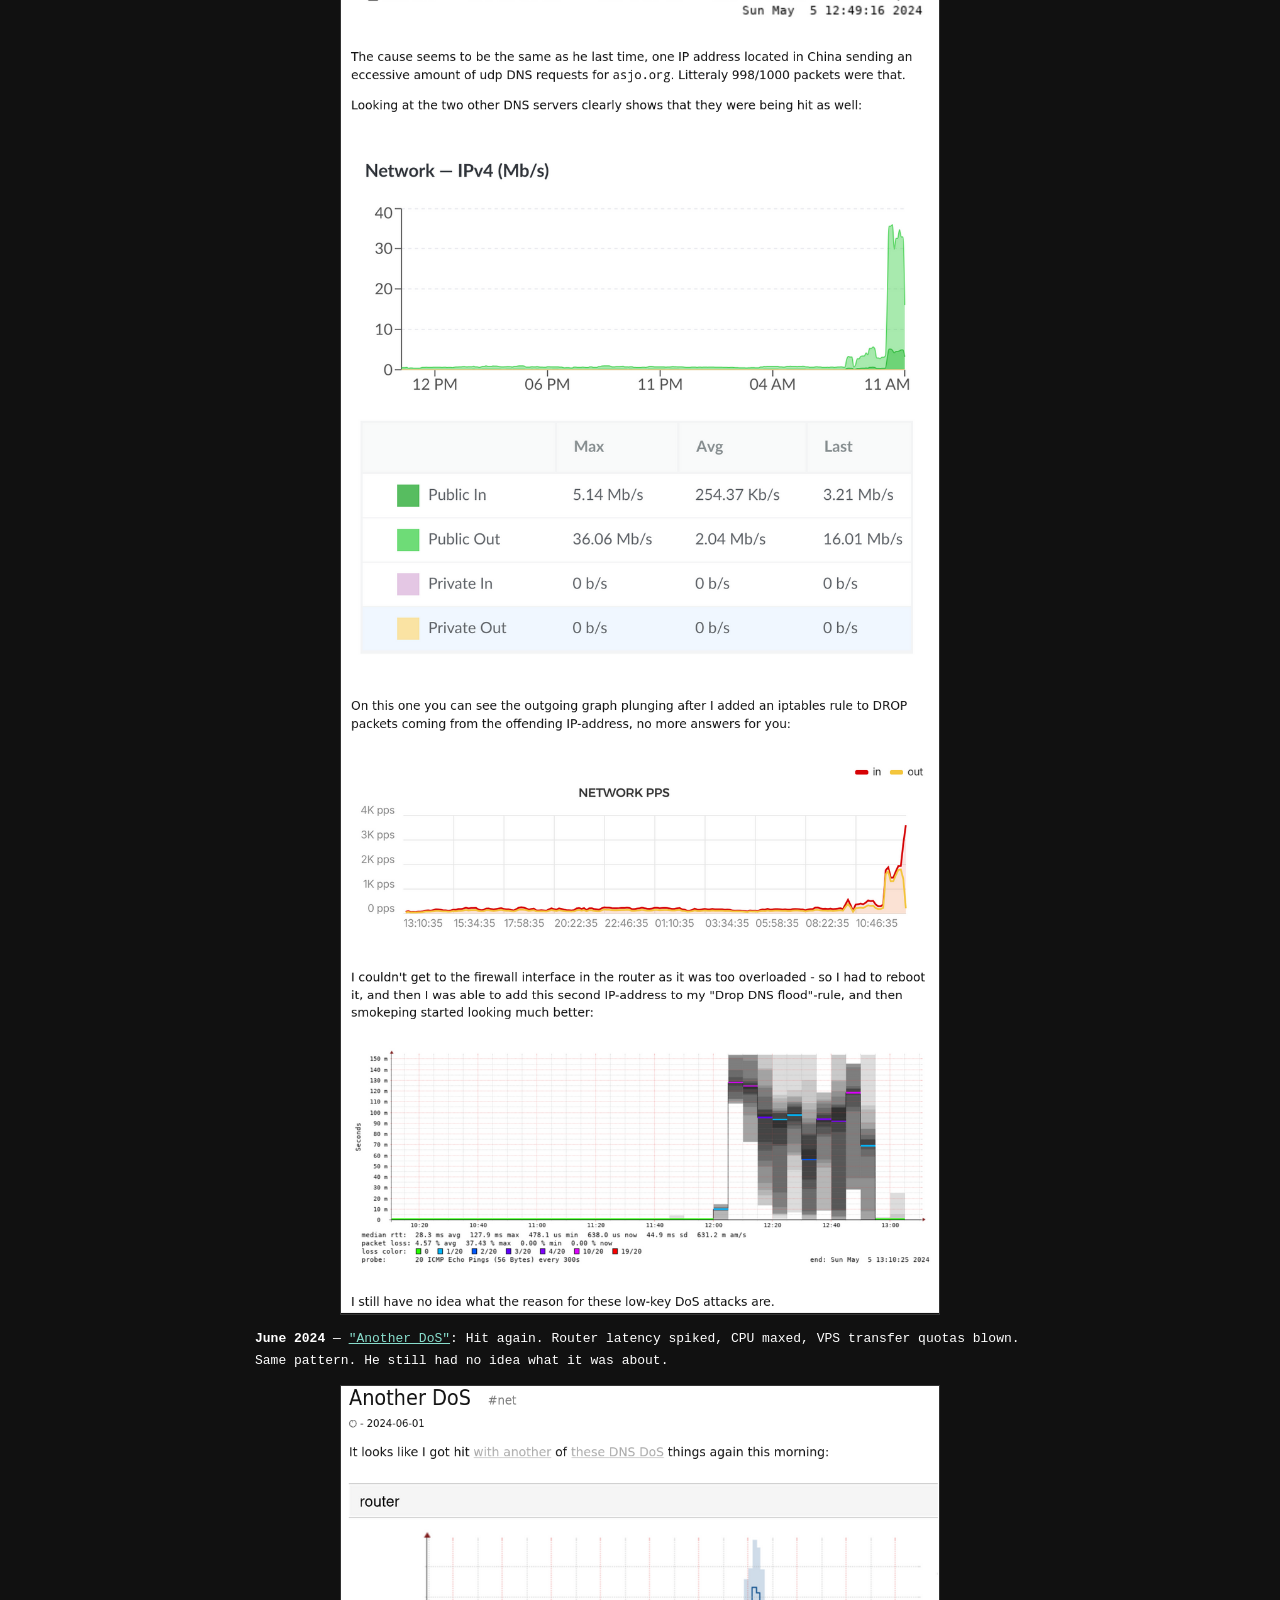
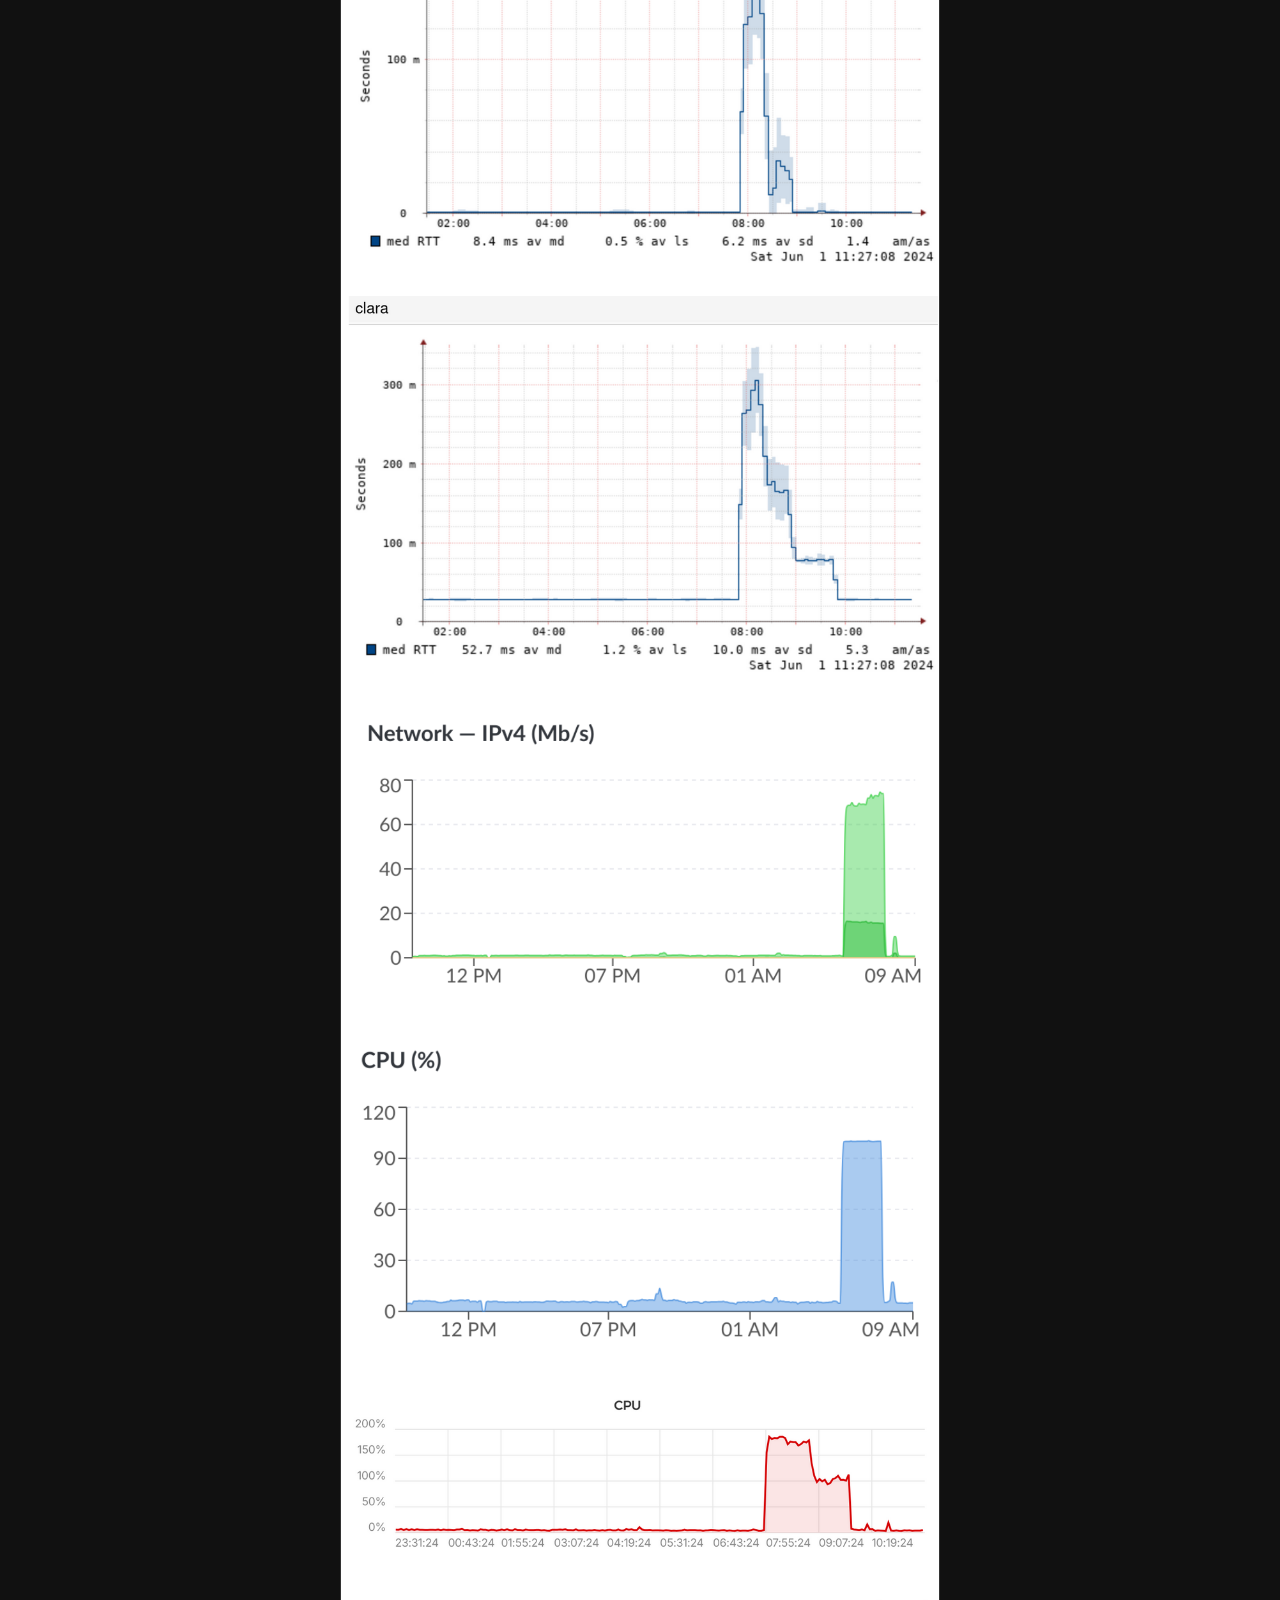
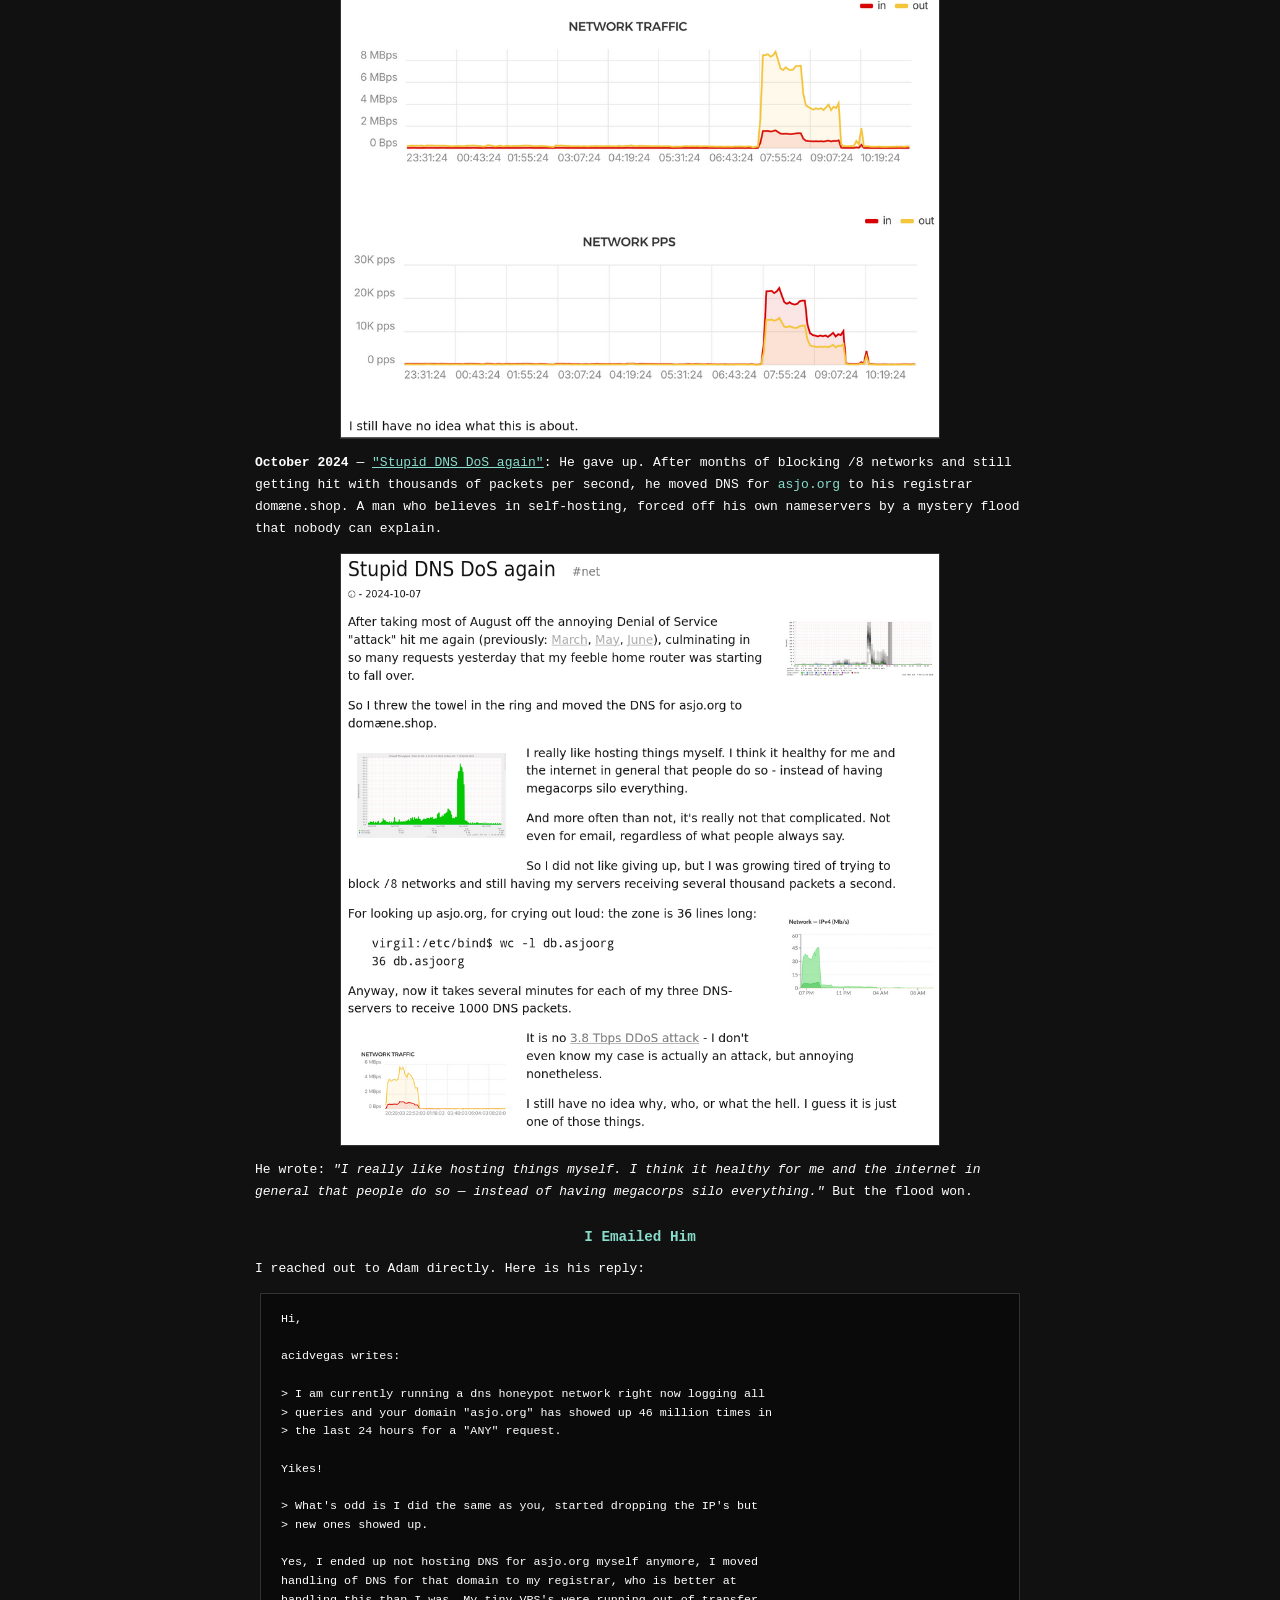
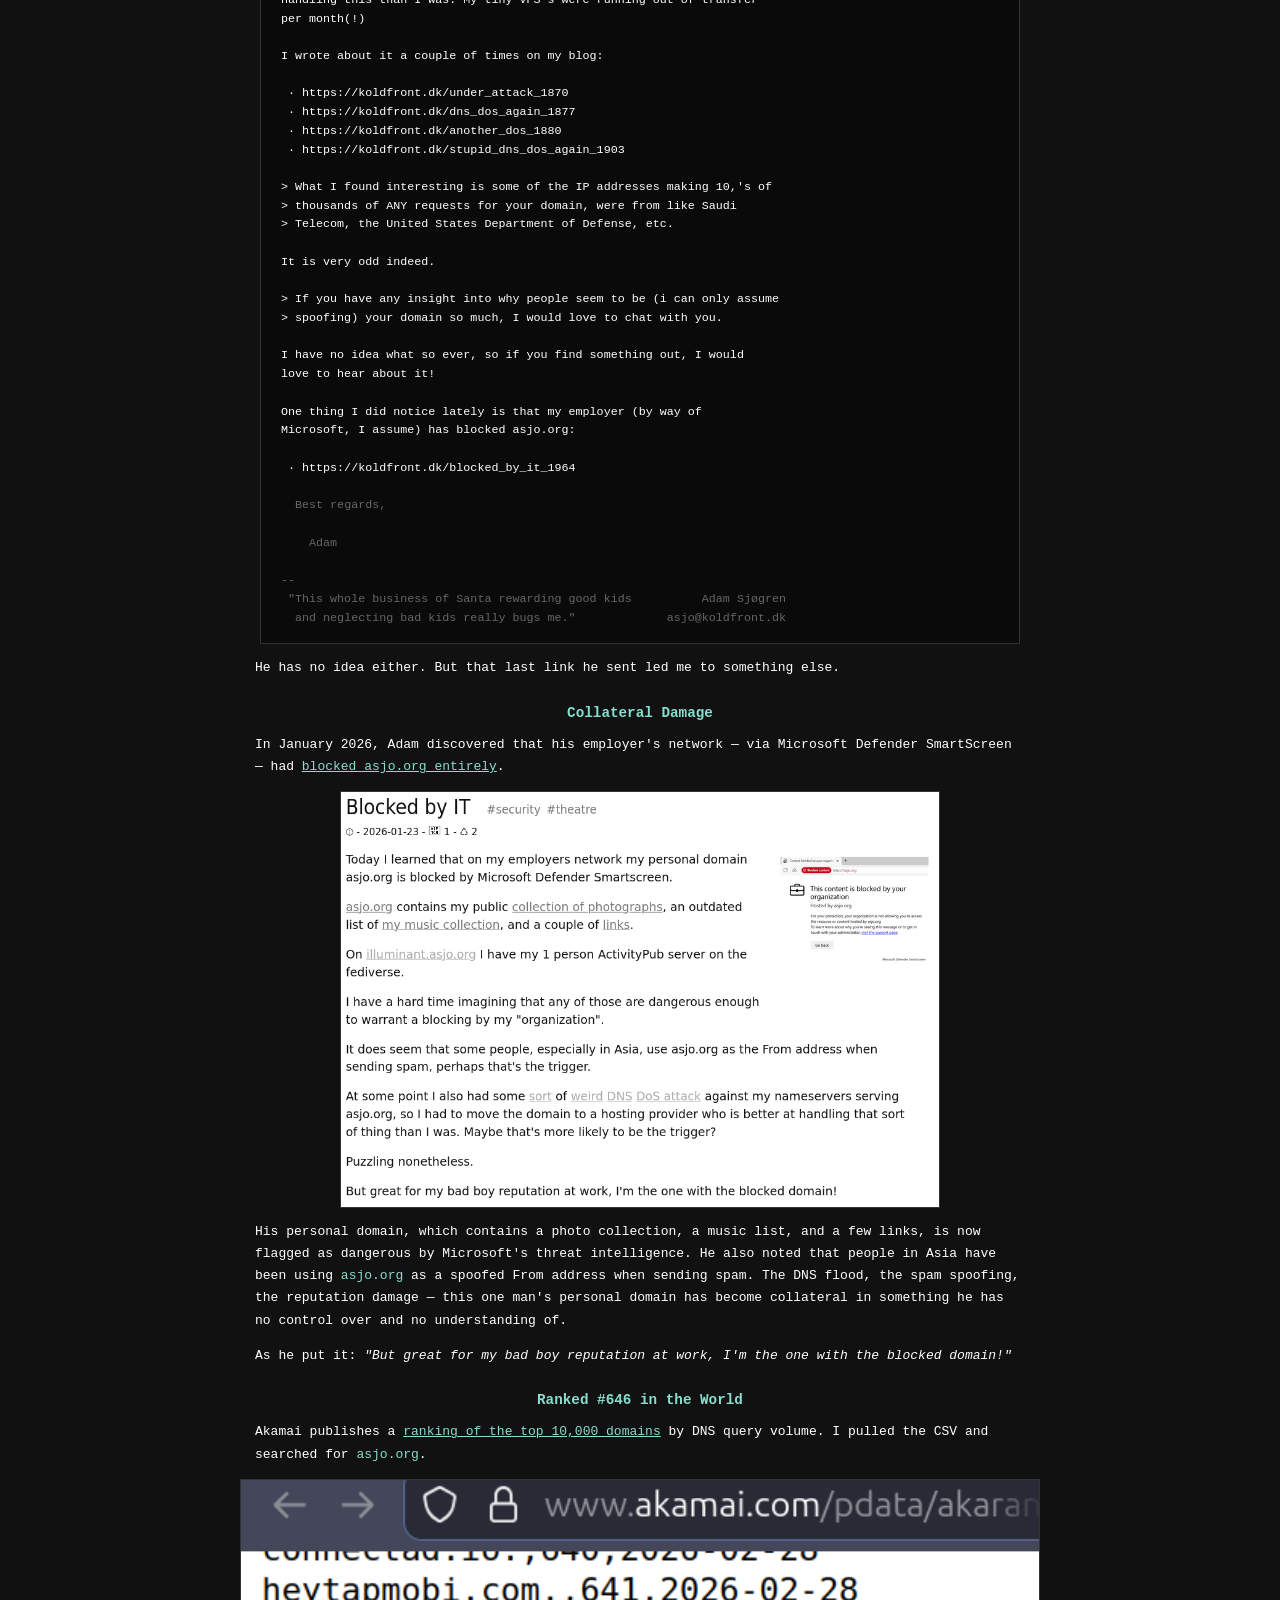
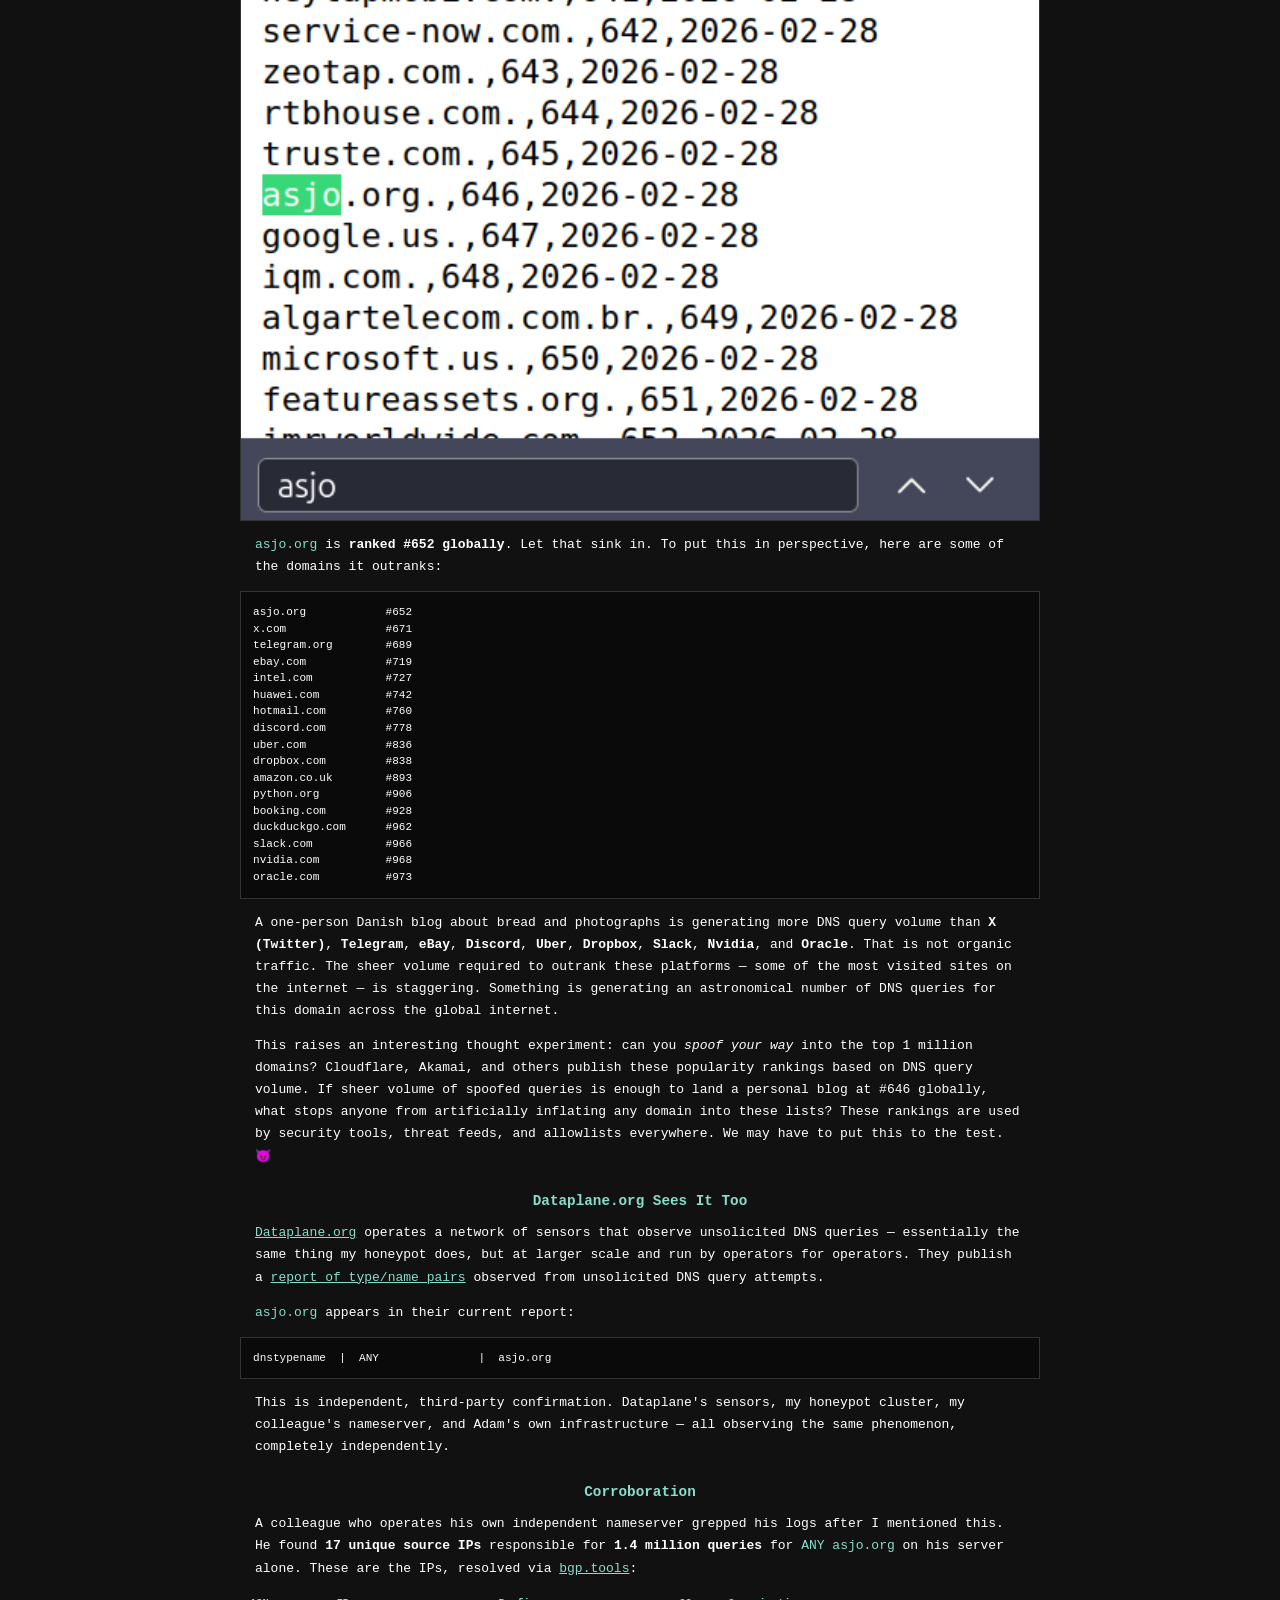
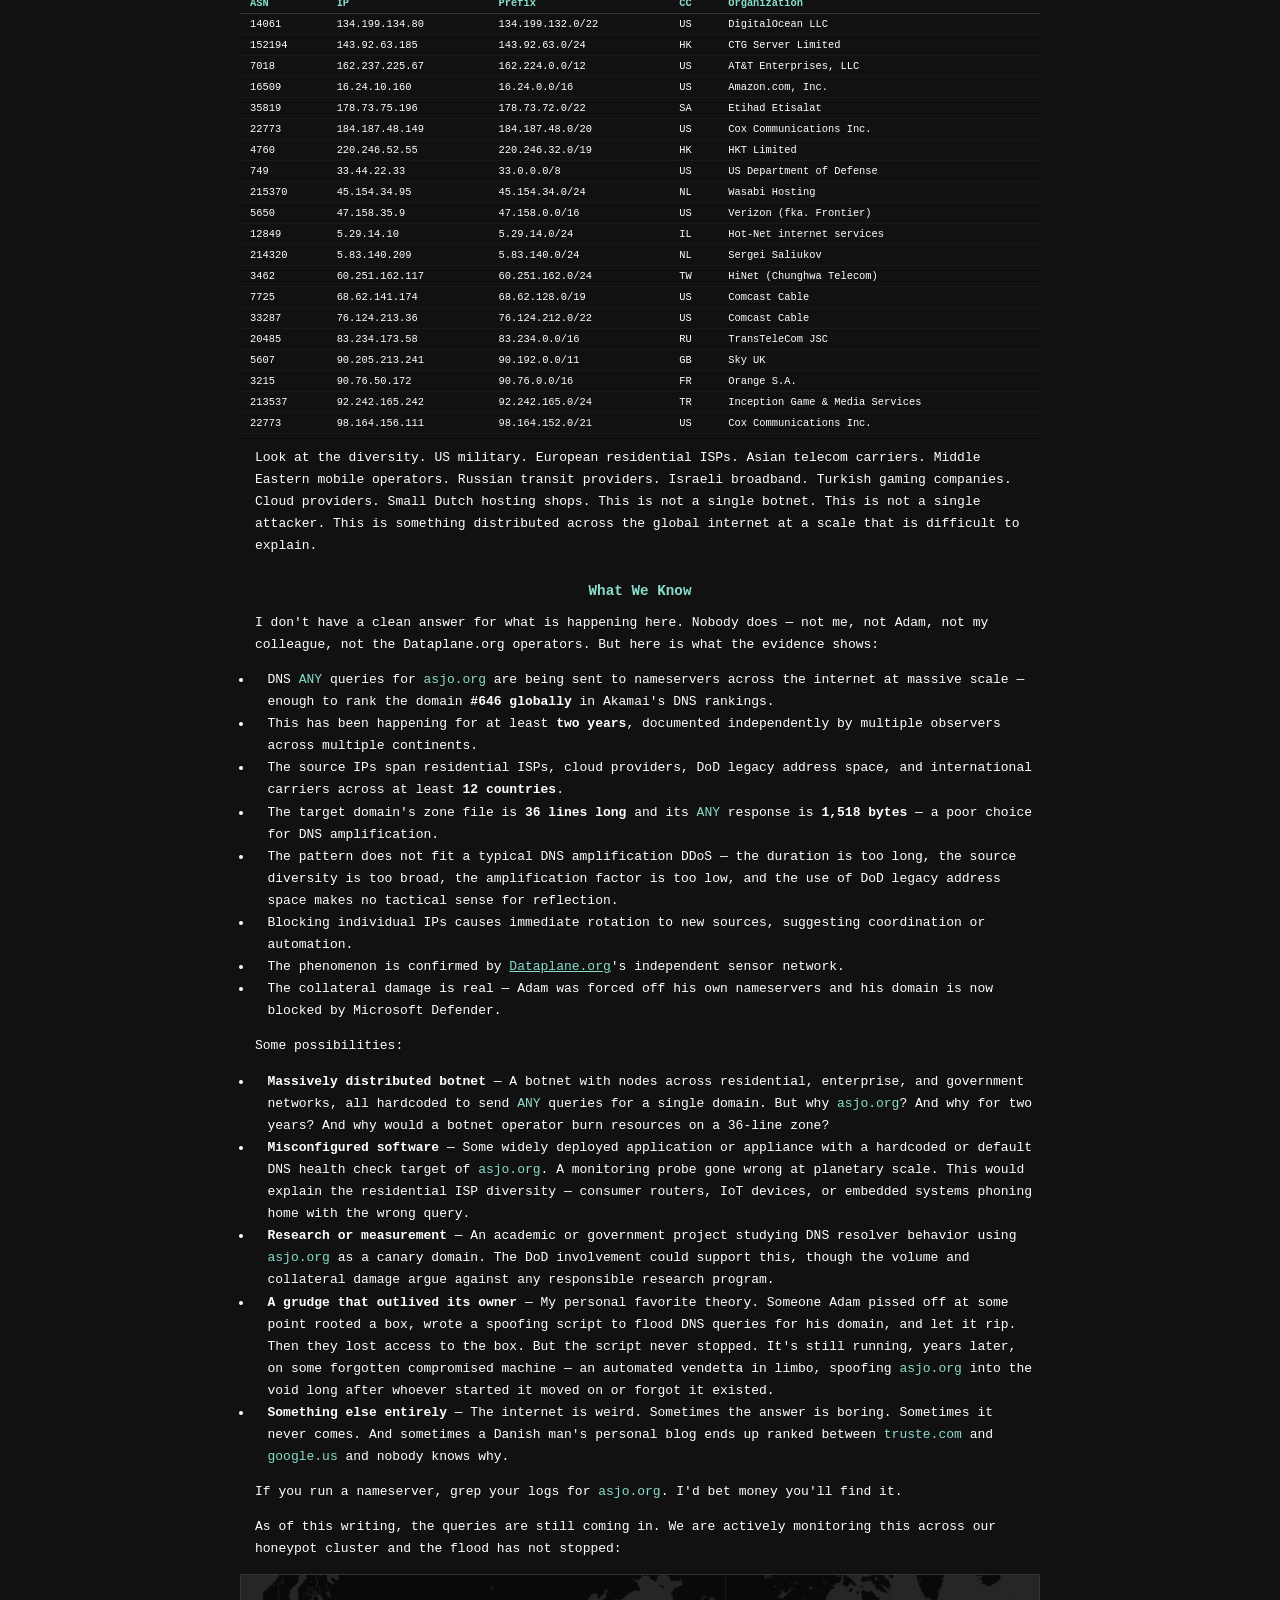
==== commit b24aa2aa: "updated" ====
--- a/blog/the-mystery-of-asjo-org/index.html
+++ b/blog/the-mystery-of-asjo-org/index.html
@@ -250,7 +250,27 @@
 
 <img class="screenshot" src="asjo-akamai.png" alt="Akamai top 10K domains CSV showing asjo.org ranked #646">
 
-<p><code>asjo.org</code> is <b>ranked #646 globally</b>. Sitting between <code>truste.com</code> and <code>google.us</code>. A one-person Danish blog, ranked higher than <code>microsoft.us</code>, <code>iqm.com</code>, and thousands of actual businesses. That is not organic traffic. Something is generating an astronomical volume of DNS queries for this domain across the global internet.</p>
+<p><code>asjo.org</code> is <b>ranked #652 globally</b>. Let that sink in. To put this in perspective, here are some of the domains it outranks:</p>
+
+<pre>asjo.org            #652
+x.com               #671
+telegram.org        #689
+ebay.com            #719
+intel.com           #727
+huawei.com          #742
+hotmail.com         #760
+discord.com         #778
+uber.com            #836
+dropbox.com         #838
+amazon.co.uk        #893
+python.org          #906
+booking.com         #928
+duckduckgo.com      #962
+slack.com           #966
+nvidia.com          #968
+oracle.com          #973</pre>
+
+<p>A one-person Danish blog about bread and photographs is generating more DNS query volume than <b>X (Twitter)</b>, <b>Telegram</b>, <b>eBay</b>, <b>Discord</b>, <b>Uber</b>, <b>Dropbox</b>, <b>Slack</b>, <b>Nvidia</b>, and <b>Oracle</b>. That is not organic traffic. The sheer volume required to outrank these platforms &mdash; some of the most visited sites on the internet &mdash; is staggering. Something is generating an astronomical number of DNS queries for this domain across the global internet.</p>
 
 <p>This raises an interesting thought experiment: can you <i>spoof your way</i> into the top 1 million domains? Cloudflare, Akamai, and others publish these popularity rankings based on DNS query volume. If sheer volume of spoofed queries is enough to land a personal blog at #646 globally, what stops anyone from artificially inflating any domain into these lists? These rankings are used by security tools, threat feeds, and allowlists everywhere. We may have to put this to the test. &#128520;</p>
 
@@ -345,6 +365,10 @@
 
 <p><i>If you run a nameserver and have logs showing queries for <code>asjo.org</code>, I would love to compare notes. Any intel on this mystery is welcome &mdash; reach out at <a href="mailto:acid.vegas@acid.vegas">acid.vegas@acid.vegas</a> or join us on IRC at <a href="ircs://irc.supernets.org/#war">irc.supernets.org</a> in <b>#war</b>, our recon, hacking, and threat intelligence channel.</i></p>
 
+<div class="separator">- - -</div>
+
+<p><b>Update &mdash; 2026-03-03:</b> Since publishing this article, a network operator responsible for one of the source IP ASNs listed in the corroboration table reached out to confirm that the traffic is not legitimate. The queries for <code>asjo.org</code> originating from their address space are not coming from their infrastructure &mdash; the source IPs are being spoofed. We suspected this from the beginning given the source diversity and the presence of DoD legacy space, but this is the first direct confirmation from an operator on the other end. The IPs sending these queries are forged.</p>
+
 <div class="tags">
 	<a href="#">#dns</a>
 	<a href="#">#spoofing</a>
